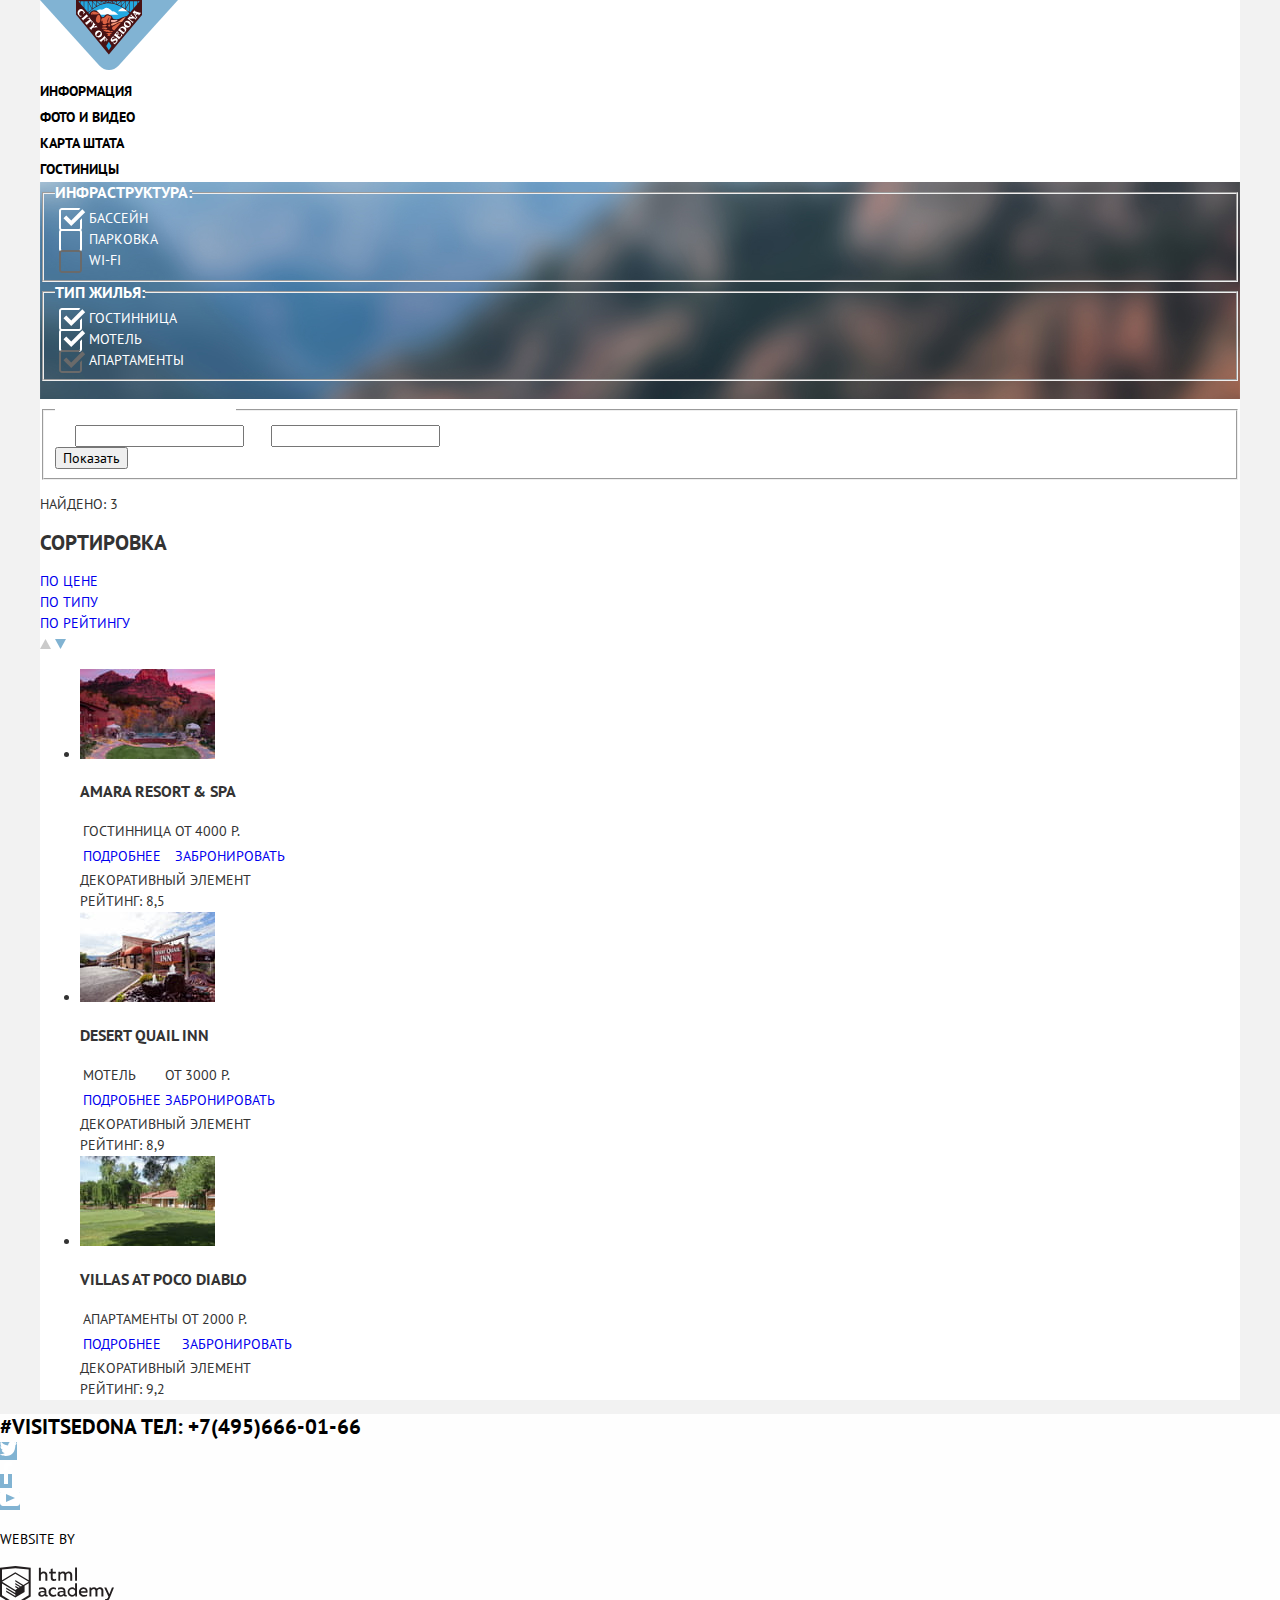
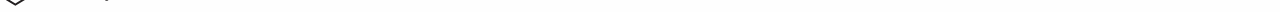
==== hotels.html @ b02ba16d "Стилизация главной страниицы" ====
<!DOCTYPE html>
<html class="page" lang="ru">
  <head>
    <meta charset="utf-8">
    <title>Седона поиск жилья</title>
    <link rel="icon" href="favicon32.ico">
    <link rel="icon" href="favicon32.svg" type="image/svg+xml">
    <link rel="apple-touch-icon" href="favicon152.png">
    <link href="css/normalize.css" rel="stylesheet">
    <link href="css/style.css" rel="stylesheet">
  </head>
  <body class="page-body">
    <div class="shadow"><!--Тень центровщик-->
      <header class="main-header"><!--Шапка-->
        <div class="navigation-wrapper"><!--Обертка содержимого-->
          <nav class="main-navigation">
            <a href="index.html" class="main-header-logo">
              <img src="img/icons/logo-sedona.svg" width="138" height="70" alt="Логотип «Седона»">
            </a>
            <ul class="site-navigation">
              <li class="navigation-item"><a href="#">Информация</a></li>
              <li class="navigation-item"><a href="#">Фото и видео</a></li>
              <li class="navigation-item"><a href="#">Карта штата</a></li>
              <li class="navigation-item"><a href="#">Гостиницы</a></li>
            </ul>
          </nav>
        </div>
      </header>
      <main class="main">
        <div class="wrapper-main"><!--Обертка содержимого-->
          <h1 class="visually-hidden">Гостиницы</h1>
          <form class="form-filter" action="https://echo.htmlacademy.ru" method="get">
            <fieldset class="form-fieldset">
              <legend class="form-legend">Инфраструктура:</legend>
              <ul class="form-list">
                <li class="form-item">
                  <label for="filter-pool" class="check option check-on">
                    <input class="input-check" type="checkbox" name="pool" id="filter-pool" checked>
                    <span class="check-box"></span>
                    Бассейн
                  </label>
                </li>
                <li class="form-item">
                  <label for="filter-parking" class="check option check-off">
                    <input class="input-check" type="checkbox" name="parking" id="filter-parking">
                    <span class="check-box check-box-parking"></span>
                    Парковка
                  </label>
                </li>
                <li class="form-item">
                  <label for="filter-wi-fi" class="check option check-off">
                    <input class="input-check" type="checkbox" name="wi-fi" id="filter-wi-fi" disabled>
                    <span class="check-box check-box-wi-fi"></span>
                    Wi-fi
                  </label>
                </li>
              </ul>
            </fieldset>
            <fieldset class="form-fieldset">
              <legend class="form-legend">Тип жилья:</legend>
              <ul class="form-list">
                <li class="form-item">
                  <label for="filter-hotel" class="check option check-on">
                    <input class="input-check" type="checkbox" name="hotel" id="filter-hotel" checked>
                    <span class="check-box"></span>
                    Гостинница
                  </label>
                </li>
                <li class="form-item">
                  <label for="filter-motel" class="check option check-on">
                    <input class="input-check" type="checkbox" name="motel" id="filter-motel" checked>
                    <span class="check-box"></span>
                    Мотель
                  </label>
                </li>
                <li class="form-item">
                  <label for="filter-apartments" class="check option check-on">
                    <input class="input-check" type="checkbox" name="apartments" id="filter-apartments" checked disabled>
                    <span class="check-box"></span>
                    Апартаменты
                  </label>
                </li>
              </ul>
            </fieldset>
          </form>
          <form class="form-cost-filter" action="https://echo.htmlacademy.ru" method="get">
            <fieldset class="cost-filter">
              <legend class="form-legend">Стоимость в сутки (Р):</legend>
              <div class="cost-control">
                <label class="cost-from">
                  от
                  <input type="number" name="min-price" value="0">
                </label>
                <label class="cost-to">
                  до
                  <input type="number" name="max-price" value="3000">
                </label>
              </div>
              <div class="cost-range">
                <div class="range-controls">
                  <div class="scale">
                    <div class="bar"></div>
                  </div>
                  <div class="toggle toggle-min" tabindex="0"></div>
                  <div class="toggle toggle-max" tabindex="0"></div>
                <button type="submit" class="button-show" aria-label="Показать подходящие варианты">Показать</button>
                </div>
              </div>
            </fieldset>
          </form>

          <section class="sorting-results">
            <p>Найдено: 3</p>
            <div class="sorting">
              <h2>Сортировка</h2>
              <ul class="sorting-list">
                <li class="sorting-item">
                  <a class="active-link" href="#">По цене</a>
                </li>
                <li class="sorting-item">
                  <a href="#">По типу</a>
                </li>
                <li class="sorting-item">
                  <a href="#">По рейтингу</a>
                </li>
              </ul>
            </div>
            <div class="arrow">
              <a href="#" aria-label="Стрелка вверх"><svg width="11" height="10" fill="none" xmlns="http://www.w3.org/2000/svg"><path d="M5.5 0L0 10h11L5.5 0z" fill="#CACACA"/></svg></a>
              <a href="#" aria-label="Стрелка вниз"><svg width="11" height="10" fill="none" xmlns="http://www.w3.org/2000/svg"><path d="M5.5 10L0 0h11" fill="#81B3D2"/></svg></a>
            </div>
          </section>
          <section class="list-of-hotels">
            <h2 class="visually-hidden">Список отелей</h2>
            <ul class="list-wrapper">
              <li class="list-block">
                <img src="img/amara-resort.jpg" width="135" height="90" alt="Идеальный романтический курорт, Амара Резорт & Спа">
                <div class="block-info">
                  <h3>Amara Resort & Spa</h3>
                  <table class="block-table">
                    <tr class="table-row">
                      <td>
                        Гостинница
                      </td>
                      <td class="price">
                        От 4000 р.
                      </td>
                    </tr>
                    <tr class="links-row">
                      <td>
                        <a class="more" href="#" aria-label="Узнать больше о гостинице Amara Resort & Spa">Подробнее</a>
                      </td>
                      <td>
                        <a class="to-book" href="#" aria-label="Забронировать номер в гостинице Amara Resort & Spa">Забронировать</a>
                      </td>
                    </tr>
                  </table>
                </div>
                <div class="decorative-wrapper">
                  <div class="stars">Декоративный элемент</div>
                  <div class="rating">Рейтинг: 8,5</div>
                </div>
              </li>
              <li class="list-block">
                <img src="img/desert-quaill-inn.jpg" width="135" height="90" alt="Высококлассный мотель, Дезерт Квейл Инн">
                <div class="block-info">
                  <h3>Desert Quail Inn</h3>
                  <table class="block-table">
                    <tr class="table-row">
                      <td>
                        Мотель
                      </td>
                      <td class="price">
                        От 3000 р.
                      </td>
                    </tr>
                    <tr class="links-row">
                      <td>
                        <a href="#" aria-label="Узнать больше о мотеле Desert Quail Inn">Подробнее</a>
                      </td>
                      <td>
                        <a class="to-book" href="#" aria-label="Забронировать номер в мотеле Desert Quail Inn">Забронировать</a>
                      </td>
                    </tr>
                  </table>
                </div>
                <div class="decorative-wrapper">
                  <div class="stars">Декоративный элемент</div>
                  <div class="rating">Рейтинг: 8,9</div>
                </div>
              </li>
              <li class="list-block">
                <img src="img/poco-diablo.jpg" width="135" height="90" alt="Уютное совершенство, Виллы Оф Поко Дайабло">
                <div class="block-info">
                  <h3>Villas at Poco Diablo</h3>
                  <table class="block-table">
                    <tr class="table-row">
                      <td>
                        Апартаменты
                      </td>
                      <td class="price">
                        От 2000 р.
                      </td>
                    </tr>
                    <tr class="links-row">
                      <td>
                        <a href="#" aria-label="Узнать больше об апартаментах Villas at Poco Diablo">Подробнее</a>
                      </td>
                      <td>
                        <a class="to-book" href="#" aria-label="Забронировать апартаменты Villas at Poco Diablo">Забронировать</a>
                      </td>
                    </tr>
                  </table>
                </div>
                <div class="decorative-wrapper">
                  <div class="stars">Декоративный элемент</div>
                  <div class="rating">Рейтинг: 9,2</div>
                </div>
              </li>
            </ul>
          </section>
        </div>
      </main>
      <footer class="main-footer"><!--Подвал-->
        <div class="wrapper-footer">
          <div class="contacts">
            <a class="adress" href="#">#VISITSEDONA</a>
            Тел: <a class="phone" href="tel:+74956660166">+7(495)666-01-66</a>
          </div>
          <div class="social-wrapper">
            <ul class="social-list">
              <li class="social-item">
                <a class="social social-tw" href="#"><span class="visually-hidden">Твиттер</span><svg aria-hidden="true" focusable="false" width="17" height="16" fill="none"  xmlns="http://www.w3.org/2000/svg"><path d="M10.95 1.144c1.685-.496 2.984.27 3.577 1.18.673-.232 1.331-.482 2.011-.709a2.345 2.345 0 01-.857 1.768c.685.17 1.304-.49 1.304-.49-.169 1-1.006 1.787-1.563 2.023-.231 6.75-3.175 11.217-10.077 11.082h-.446c-.41 0-4.164-.46-4.898-1.887 2.271.196 3.893-.422 4.693-1.177-.96-.3-2.679-.477-2.979-2.95.349.106.564.228 1.19.12C1.705 9.246.374 8.53.448 6.33c.285.328 1.067.536 1.34.472-.703-.24-1.97-3.36-.894-4.952 1.818 1.854 3.735 3.606 7.152 3.773.208-2.293 1.137-3.83 2.904-4.479z" fill="#fff"/></svg></a>
              </li>
              <li>
                <a class="social social-fb" href="#"><span class="visually-hidden">Фейсбук</span><svg aria-hidden="true" focusable="false" width="12" height="22" fill="none" xmlns="http://www.w3.org/2000/svg"><path d="M12 4V0H8a4 4 0 00-4 4v4H0v4h4v10h4V12h4V8H8V4h4z" fill="#fff"/></svg></a>
              </li>
              <li>
                <a class="social social-yt" href="#"><span class="visually-hidden">Ютуб</span><svg aria-hidden="true" focusable="false" width="20" height="16" fill="none" xmlns="http://www.w3.org/2000/svg"><path fill-rule="evenodd" clip-rule="evenodd" d="M3 0h14c1.65 0 3 1.35 3 3v10c0 1.65-1.35 3-3 3H3c-1.65 0-3-1.35-3-3V3c0-1.65 1.35-3 3-3zm3.027 4.002v7.996L15.014 8 6.027 4.002z" fill="#fff"/></svg></a>
              </li>
            </ul>
          </div>
          <div class="copyright">
            <p>Website by</p>
            <a class="links-website" href="https://htmlacademy.ru/intensive/htmlcss">
              <svg width="114" height="40" fill="#fff" xmlns="http://www.w3.org/2000/svg"><path fill-rule="evenodd" clip-rule="evenodd" d="M15.52.057h-.17L0 1.72v28.775l15.35 9.344 15.352-9.344V1.72L15.52.057zm61.498 1.565h-1.93v13.11h1.93V1.621zm-36.156.01v5.136a3.976 3.976 0 012.849-1.23 3.387 3.387 0 012.614 1.007 3.55 3.55 0 011.015 2.662v5.556h-1.973V9.466a1.984 1.984 0 00-.41-1.44 1.899 1.899 0 00-1.289-.718h-.316a3.081 3.081 0 00-2.448 1.5v5.955H38.9V1.633h1.963zm36.156 28.852h-1.74v-1.425a4.061 4.061 0 01-3.366 1.662c-2.437-.168-4.33-2.239-4.33-4.736 0-2.498 1.893-4.569 4.33-4.737a3.98 3.98 0 013.165 1.402v-5.33h1.941v13.164zm-29.952-1.425c.197-.008.392-.044.58-.107v1.435c-.398.153-.82.23-1.245.226a1.758 1.758 0 01-1.762-1.079 5.035 5.035 0 01-3.313 1.166c-1.593 0-3.07-.896-3.07-2.752 0-2.298 2.11-3.01 3.914-3.01.77.013 1.537.103 2.29.27v-.324c0-1.079-.802-1.91-2.31-1.91a7.682 7.682 0 00-3.166.69V21.83a10.56 10.56 0 013.365-.593c2.49 0 4.02 1.209 4.02 3.938v3.237a.592.592 0 00.13.429c.096.12.236.194.387.208h.18v.01zM40.27 27.84c.027.389.205.75.495 1.004.289.253.666.378 1.046.345h.116a3.537 3.537 0 002.542-1.079v-1.532a10.039 10.039 0 00-1.91-.227c-1.055 0-2.278.356-2.278 1.49h-.01zm15.752-5.902a5.183 5.183 0 00-2.712-.69h-.369a4.514 4.514 0 00-3.18 1.471 4.722 4.722 0 00-1.23 3.341v.442c.164 2.498 2.273 4.39 4.716 4.23 1.004.024 2-.187 2.912-.615v-1.845a5.185 5.185 0 01-2.564.69 2.885 2.885 0 01-2.657-1.426 3.024 3.024 0 010-3.07 2.884 2.884 0 012.657-1.427c.865-.003 1.71.26 2.427.755v-1.856zM66.15 29.06c.198-.008.393-.045.58-.108v1.435c-.397.153-.82.23-1.244.226a1.758 1.758 0 01-1.762-1.079 5.035 5.035 0 01-3.313 1.166c-1.593 0-3.07-.896-3.07-2.752 0-2.298 2.11-3.01 3.914-3.01.77.013 1.537.103 2.29.27v-.324c0-1.079-.802-1.91-2.311-1.91a7.682 7.682 0 00-3.165.69V21.83c1.084-.379 2.22-.58 3.365-.593 2.49 0 4.02 1.209 4.02 3.938v3.237a.592.592 0 00.129.429c.097.12.237.194.388.208h.18v.01zm-6.296-.212a1.468 1.468 0 01-.498-1.008h.021c0-1.133 1.16-1.489 2.279-1.489.642.015 1.281.09 1.91.227v1.532a3.537 3.537 0 01-2.543 1.079h-.116a1.404 1.404 0 01-1.053-.34zm9.472-2.918c0-1.644 1.304-2.977 2.912-2.977l.021.054c1.214 0 2.314.731 2.806 1.866v2.158a3.015 3.015 0 01-2.827 1.877c-1.608 0-2.912-1.333-2.912-2.978zm14.022-4.682c3.492 0 4.705 2.892 4.135 5.492h-6.562c.222 1.618 1.762 2.276 3.366 2.276a6.326 6.326 0 002.785-.636v1.726c-1 .436-2.08.646-3.165.615-2.67 0-5.012-1.532-5.012-4.769a4.572 4.572 0 011.145-3.268 4.37 4.37 0 013.076-1.469h.232v.033zm-2.48 3.927c.101-1.351 1.253-2.365 2.575-2.265h.042c.62-.057 1.234.17 1.675.62.442.449.666 1.075.614 1.71H80.87v-.065zm8.62 5.287v-8.966h1.74v1.079a3.983 3.983 0 012.934-1.37 3.001 3.001 0 012.785 1.51c.793-.881 1.9-1.399 3.07-1.435a3.192 3.192 0 012.489 1.01c.647.69.971 1.631.887 2.583v5.61h-2.004v-5.556a1.74 1.74 0 00-.366-1.262 1.665 1.665 0 00-1.132-.626h-.275a2.936 2.936 0 00-2.184 1.208v6.237H95.43v-5.557a1.742 1.742 0 00-.38-1.266 1.666 1.666 0 00-1.15-.611h-.21a3.153 3.153 0 00-2.333 1.392v6.074h-1.825l-.042-.054zm24.488-8.988h-2.005l-2.648 6.798-3.018-6.787h-2.11l4.221 9.063-.18.454c-.517 1.36-1.234 2.05-2.184 2.05a2.96 2.96 0 01-.897-.13v1.694c.38.096.77.147 1.161.151 1.329 0 2.585-.744 3.534-3.086l4.126-10.207zM52.689 5.787V2.55l-1.962.464v2.719h-1.583V7.49h1.646v4.5c-.067.826.234 1.64.82 2.213a2.653 2.653 0 002.197.743c.793.007 1.58-.121 2.332-.378v-1.726a4.647 4.647 0 01-1.783.356c-1.14 0-1.667-.389-1.667-1.575V7.513h3.165V5.787H52.69zm5.697 8.966V5.754h1.752v1.08a3.983 3.983 0 012.922-1.382 2.998 2.998 0 012.743 1.435c.793-.882 1.9-1.4 3.07-1.435.94-.037 1.85.347 2.491 1.052.64.704.949 1.66.843 2.617v5.62h-2.004V9.186a1.743 1.743 0 00-.366-1.262 1.668 1.668 0 00-1.132-.626h-.243a2.937 2.937 0 00-2.184 1.209v6.236h-2.005V9.185a1.742 1.742 0 00-.365-1.262 1.667 1.667 0 00-1.133-.626h-.242A3.153 3.153 0 0060.2 8.69v6.074h-1.815v-.01zm-29.689 14.55l.01-.006-.01.021v-.015zm0-11.983v11.983l-13.346 8.13-13.346-8.115V17.515l13.283 8.092v1.424l-9.105-5.503v1.414l9.157 5.621v1.5l-9.147-5.567v1.456l9.158 5.621 9.232-5.653v-6.107l4.114-2.492zm.01-1.542l-3.67 2.158-1.689 1.079-8.04-4.931v1.413l6.848 4.23-.148.097-1.055.582-5.665-3.452v1.445l4.473 2.72-1.055.722-3.376-2.05v1.414l2.215 1.338-2.247 1.36L2.11 15.863 15.31 7.729l13.399 8.049zm-13.42-9.506l13.42 8.081V3.563L15.362 2.13 2.015 3.564v10.79l13.273-8.082z" fill="#231F20"/></svg>
            </a>
          </div>
        </div>
      </footer>
    </div>
  </body>
</html>
---- css/style.css ----
/* Fonts */
@font-face {
  font-family: 'PT Sans';
  font-style: normal;
  font-weight: 400;
  src: local('PT Sans'), local('PTSans-Regular'),
       url('../fonts/PTSans.woff2') format('woff2'),
       url('../fonts/PTSans.woff') format('woff');
  font-display: swap;
}

@font-face {
  font-family: 'PT Sans';
  font-style: normal;
  font-weight: 700;
  src: local('PT Sans Bold'), local('PTSans-Bold'),
       url('../fonts/PTSans-Bold.woff2') format('woff2'),
       url('../fonts/PTSans-Bold.woff') format('woff');
  font-display: swap;
}

/* Variables */
:root {
    --text-color-dark: #333333;
    --text-color-black: #000000;
    --text-color-white: #ffffff;
    --basic-page-color: #f2f2f2;
    --basic-color-brown: #766357;
    --basic-color-blue: #81B3D2;
    --basic-block-color: #eeeeee;
    --basic-range-color: #ABABAB;
    --footer-opacity-color: rgba(255, 255, 255, 0.9);
    --basic-white-opasity:rgba(255, 255, 255, 0.3);
    --basic-shadow-opasity: rgba(0, 0, 0, 0.3);
    --basic-form-shadow: 0px 7px 15px rgba(0, 1, 1, 0.15);
    --state-color-brown-aiming: #604E43;
    --state-color-brown-pressing: #503E33;
    --state-color-blue-aiming: #669EC0;
    --state-color-blue-pressing: #5496BD;
    /* --state-copyright-color-rest: #231F20; */
    --state-copyright-color-pressing: #BDBBBC;
    --state-calendar-color: #A9A9A9;
    --state-input-color-aiming: #EBEBEB;
    --state-input-color-focus: #e5e5e5;
}

.page {
    margin: 0;
    padding: 0;
    min-width: 1200px;
    height: 100%;
    font-family: "PT Sans", Arial, sans-serif;
    font-size: 14px;
    line-height: 21px;
    font-weight: 400;
    color: var(--text-color-dark);
    text-transform: uppercase;
    background-color: var(--basic-page-color);
}
.page-body a {
  text-decoration: none;
}
.page-body img {
  max-width: 100%;
  height: auto;
}

.shadow {
    margin-left: auto;
    margin-right: auto;
    min-height: 100%;
    box-shadow: 0px 0px 15px 5px var(--basic-shadow-opasity);
}

.visually-hidden {
  position: absolute;
  clip: rect(0 0 0 0);
  width: 1px;
  height: 1px;
  margin: -1px;
}
/* MAIN-NAVIGATION */
.navigation-wrapper {
  width: 1200px;
  margin: 0 auto;
  background-color: var(--text-color-white);
}
.main-navigation {
  font-size: 14px;
  line-height: 26px;
  color: var(--text-color-black);
}

.site-navigation {
  list-style: none;
  margin: 0;
  padding: 0;
}

.site-navigation a {
  color: var(--text-color-black);
  font-size: 14px;
  line-height: 26px;
  font-weight: 700;
}

.site-navigation a:hover,
.site-navigation a:focus {
  color: var(--basic-color-blue);
}
/* MAIN */
.wrapper-main {
  width: 1200px;
  margin: 0 auto;
  background-color: var(--text-color-white);
}
/* PROMO */
.promo {
  position: relative;
  width: 1200px;
  height: 509px;
  background-image: url(../img/landscape.jpg);
  background-repeat: no-repeat;
  background-color: var(--basic-block-color);
  text-align: center;
}

.promo img {
  width: 456px;
  height: 350px;
}
.logo-welcome {
  margin-top: 76px;
  margin-bottom: 21px;
}
.promo:after {
  content: "";
  display: block;
  width: 100%;
  height: 57px;
  background-image: url(../img/icons/intro-mask.svg);
  background-repeat: no-repeat;
  background-size: 100% 59px;
  position: absolute;
  bottom: 0;
}
/* REASONS */
.container-benefits {
  background-color: var(--text-color-white);
}

.reason-container {
  width: 1200px;
  height: 216px;
  text-align: center;
  background-color: var(--text-color-white);
}

.reason-container p {
  line-height: 26px;
}

.reason-container p:first-of-type {
  font-size: 21px;
  font-weight: 700;
  line-height: 26px;
  color: var(--text-color-black);
}

.reasons-list,
.advantages-list {
  list-style: none;
  margin: 0;
  padding: 0;
}

.reason-list-item {
  color: var(--text-color-white);
  background-color: var(--basic-color-blue);
  text-align: center;
}
.reasons-list-title,
.advantages-title {
  font-size: 21px;
  font-weight: 700;
  line-height: 21px;
}

.city-photo,
.devils-bridge-canyon {
  background-color: var(--basic-block-color);
}

.reasons-list li:nth-child(n+6) {
  background-color: var(--basic-block-color);
}
/* PROMO-FORM FORM */
.promo-form {
  width: 1200px;
  min-height: 291px;
  background-color: var(--text-color-white);
  text-align: center;
}

.promo-form h2 {
  font-size: 30px;
  font-weight: 700;
  line-height: 24px;
  color: var(--text-color-black);
}

.button-wrapper {
  width: 568px;
  margin-top: 47px;
  margin-right: auto;
  margin-left: auto;
  padding-top: 30px;
  padding-bottom: 30px;
  text-align: center;
  background-color: var(--basic-color-brown);
}

.search-btn {
  font-size: 21px;
  font-weight: 700;
  line-height: 26px;
  text-transform: uppercase;
  color: var(--text-color-white);
}

.button-wrapper:hover {
  background-color: var(--state-color-brown-aiming);
}

.button-wrapper:active {
  background-color: var(--state-color-brown-pressing);
}
/* FORM-BOOKING */
.form-show {
  width: 568px;
  height: 395px;
  margin: 0 auto;
  font-family: inherit;
  font-weight: 700;
  font-size: 14px;
  line-height: 26px;
  color: var(--text-color-black);
  background-color: var(--text-color-white);
  box-shadow: var(--basic-form-shadow);
}

.form-booking {
  padding: 50px;
}

.block-date input,
.container-inner input {
  font: inherit;
  line-height: inherit;
  background-color: var(--basic-page-color);
}

.block-date input:hover {
  background-color: var(--state-input-color-aiming);
}

.block-date input:focus {
  background-color: var(--text-color-white);
  border: 2px solid #e5e5e5;
}

.calendar {
  border: none;
  outline: none;
  background-color: transparent;
}
.calendar:hover path {
  fill: var(--text-color-black);
}

.calendar:active path {
  fill: var(--basic-color-blue);
}

/* .calendar:focus {
  outline: 1px solid var(--text-color-black);
}*/

.btn-less,
.btn-more {
  border: none;
  outline: none;
  background-color: transparent;
}

/* .btn-less:focus,
.btn-more:focus {
  outline: 1px solid var(--text-color-black);
}*/
.btn-less:hover path,
.btn-more:hover path {
  fill: var(--text-color-black);
}

.btn-less:active path,
.btn-more:active path {
  fill: var(--basic-color-blue);
}

.button-find {
  width: 458px;
  height: 58px;
  font-family: inherit;
  font-size: 21px;
  font-weight: 700;
  line-height: 26px;
  text-transform: uppercase;
  color: var(--text-color-white);
  background-color: var(--basic-color-blue);
  border: none;
  outline: none;
}

.button-find:hover {
  background-color: var(--state-color-blue-aiming);
}

.button-find:active {
  background-color: var(--state-color-blue-pressing);
}

/* HOTELS */
.form-filter {
  background-image: url(../img/filter.jpg);
  background-repeat: no-repeat;
  background-position: center;
  min-height: 217px;
}

.form-list,
.sorting-list {
  list-style: none;
  margin: 0;
  padding: 0;
}

.form-legend {
  font-size: 16px;
  font-weight: 700;
  line-height: 21px;
  color: var(--text-color-white);
}

.form-filter,
.form-cost-filter {
  color: var(--text-color-white);
}

.form-cost-filter input {
  color: var(--text-color-white);
}

.option {
  display: block;
}

.input-check {
  position: relative;
  -webkit-appearance: none;
  -moz-appearance: none;
  appearance: none;
}

.check-box {
  position: absolute;
  margin-left: -30px;
  width: 27px;
  height: 23px;
  background-image: url(../img//icons/checkbox-off.svg);
  background-repeat: no-repeat;
}
.check-box-parking,
.check-box-wi-fi {
  background-image: url(../img/icons/shape-square.svg);
  background-repeat: no-repeat;
}
.check {
  padding-left: 30px;
}

.input-check:checked + .check-box {
  background-image: url(../img/icons/checkbox-on.svg);
  background-repeat: no-repeat;
}

.input-check:focus + .check-box {
  background-image: url(../img/icons/checkbox-off.svg);
  background-repeat: no-repeat;
}

.input-check:checked:focus + .check-box {
  background-image: url(../img/icons/checkbox-on.svg);
  background-repeat: no-repeat;
}

.input-check:disabled + .check-box {
  background-image: url(../img/icons/checkbox-off-disabled.svg);
  background-repeat: no-repeat;
}

.input-check:checked:disabled + .check-box {
  background-image: url(../img/icons/checkbox-on-disabled.svg);
  background-repeat: no-repeat;
}
/* FOOTER */
.wrapper-footer {
  width: 1200;
  min-height: 120px;
  background-color: var(--footer-opacity-color);
}

.contacts,
.contacts a {
  font-size: 21px;
  font-weight: 700;
  line-height: 26px;
  color: var(--text-color-black);
}

.social-wrapper {
  width: 150px;
}

.social-list {
  margin: 0;
  padding: 0;
  list-style: none;
}

.social {
  width: 46px;
  height: 48px;
  background-color: var(--basic-color-blue);
  color: var(--text-color-white);
}

.social:hover {
  background-color: var(--state-color-blue-aiming);
}

.social:active {
  background-color: var(--state-color-blue-pressing);
}

.copyright p {
  font-size: 14px;
  line-height: 26px;
  color: var(--text-color-black);
}

.links-website:hover path {
  fill: var(--basic-color-blue);
}

.links-website:active path {
  fill: var(--state-copyright-color-pressing);
}
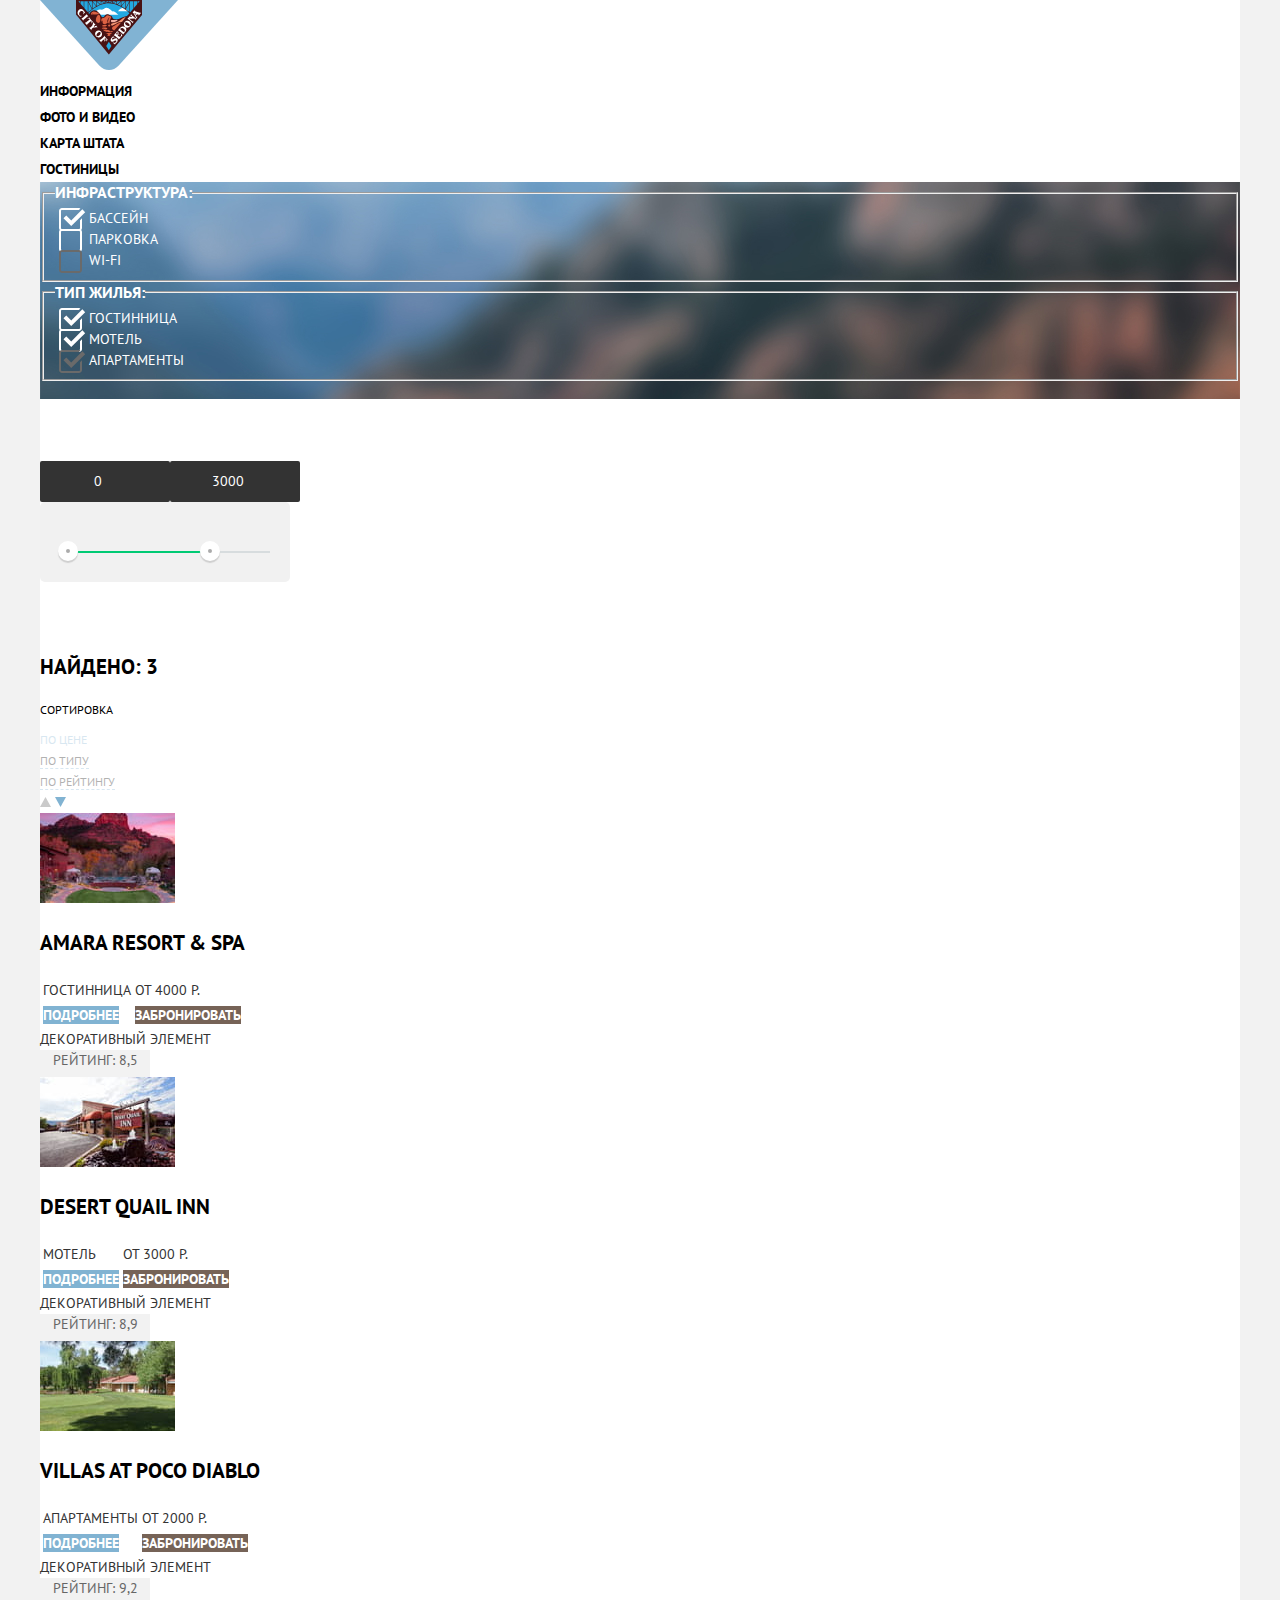
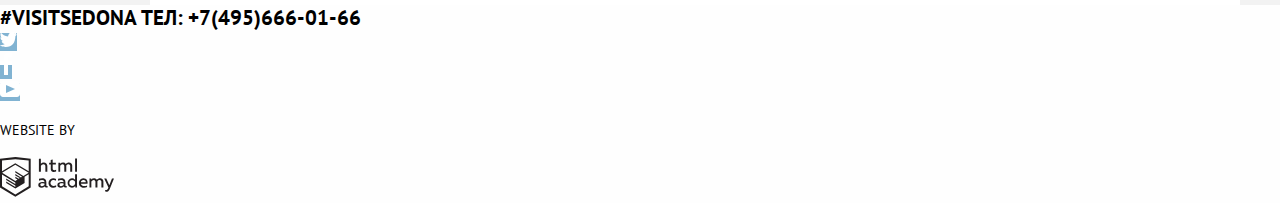
==== commit 323bc828: "Стилизация внутренней страницы" ====
--- a/hotels.html
+++ b/hotels.html
@@ -84,29 +84,27 @@
             </fieldset>
           </form>
           <form class="form-cost-filter" action="https://echo.htmlacademy.ru" method="get">
-            <fieldset class="cost-filter">
+            <fieldset class="filter-item">
               <legend class="form-legend">Стоимость в сутки (Р):</legend>
-              <div class="cost-control">
-                <label class="cost-from">
-                  от
-                  <input type="number" name="min-price" value="0">
-                </label>
-                <label class="cost-to">
-                  до
-                  <input type="number" name="max-price" value="3000">
-                </label>
-              </div>
-              <div class="cost-range">
+              <div class="range-filter">
+                <div class="price-controls">
+                  <label class="min-price">
+                    от <input type="number" name="min-price" value="0">
+                  </label>
+                  <label class="max-price">
+                    до <input type="number" name="max-price" value="3000">
+                  </label>
+                </div>
                 <div class="range-controls">
                   <div class="scale">
                     <div class="bar"></div>
                   </div>
                   <div class="toggle toggle-min" tabindex="0"></div>
                   <div class="toggle toggle-max" tabindex="0"></div>
-                <button type="submit" class="button-show" aria-label="Показать подходящие варианты">Показать</button>
                 </div>
               </div>
             </fieldset>
+            <button type="submit" class="button-show" aria-label="Показать подходящие варианты">Показать</button>
           </form>
 
           <section class="sorting-results">
@@ -176,7 +174,7 @@
                     </tr>
                     <tr class="links-row">
                       <td>
-                        <a href="#" aria-label="Узнать больше о мотеле Desert Quail Inn">Подробнее</a>
+                        <a class="more" href="#" aria-label="Узнать больше о мотеле Desert Quail Inn">Подробнее</a>
                       </td>
                       <td>
                         <a class="to-book" href="#" aria-label="Забронировать номер в мотеле Desert Quail Inn">Забронировать</a>
@@ -204,7 +202,7 @@
                     </tr>
                     <tr class="links-row">
                       <td>
-                        <a href="#" aria-label="Узнать больше об апартаментах Villas at Poco Diablo">Подробнее</a>
+                        <a class="more" href="#" aria-label="Узнать больше об апартаментах Villas at Poco Diablo">Подробнее</a>
                       </td>
                       <td>
                         <a class="to-book" href="#" aria-label="Забронировать апартаменты Villas at Poco Diablo">Забронировать</a>
--- a/css/style.css
+++ b/css/style.css
@@ -24,6 +24,7 @@
     --text-color-dark: #333333;
     --text-color-black: #000000;
     --text-color-white: #ffffff;
+    --basic-color-rating: #666666;
     --basic-page-color: #f2f2f2;
     --basic-color-brown: #766357;
     --basic-color-blue: #81B3D2;
@@ -282,9 +283,9 @@
   fill: var(--basic-color-blue);
 }
 
-/* .calendar:focus {
+.calendar:focus {
   outline: 1px solid var(--text-color-black);
-}*/
+}
 
 .btn-less,
 .btn-more {
@@ -293,10 +294,10 @@
   background-color: transparent;
 }
 
-/* .btn-less:focus,
+.btn-less:focus,
 .btn-more:focus {
   outline: 1px solid var(--text-color-black);
-}*/
+}
 .btn-less:hover path,
 .btn-more:hover path {
   fill: var(--text-color-black);
@@ -331,10 +332,11 @@
 
 /* HOTELS */
 .form-filter {
+  min-height: 217px;
   background-image: url(../img/filter.jpg);
   background-repeat: no-repeat;
   background-position: center;
-  min-height: 217px;
+  background-color: var(--basic-block-color);
 }
 
 .form-list,
@@ -353,11 +355,9 @@
 
 .form-filter,
 .form-cost-filter {
-  color: var(--text-color-white);
-}
-
-.form-cost-filter input {
-  color: var(--text-color-white);
+  font: inherit;
+  color: var(--text-color-white);
+  text-transform: uppercase;
 }
 
 .option {
@@ -412,6 +412,191 @@
   background-image: url(../img/icons/checkbox-on-disabled.svg);
   background-repeat: no-repeat;
 }
+/* FORM-COST-FILTER ПОКА НЕ ПОНЯТНО КАК ПРИВЕСТИ ЕГО В ПОРЯДОК КАК В МАКЕТЕ */
+
+.filter-item legend {
+  margin-bottom: 10px;
+}
+
+.filter-item {
+  margin: 0;
+  padding: 0;
+  border: none;
+}
+
+.range-filter {
+  width: 250px;
+  margin-top: 10px;
+}
+
+.range-controls {
+  position: relative;
+  height: 41px;
+  margin-bottom: 15px;
+  padding-top: 39px;
+  padding-right: 20px;
+  padding-left: 20px;
+  background-color: #f1f1f1;
+  border-radius: 5px;
+}
+
+.range-controls .scale {
+  margin-top: 10px;
+  height: 2px;
+  background: #d7dcde;
+}
+
+.range-controls .bar {
+  width: 70%;
+  height: 2px;
+  background: #00ca74;
+}
+
+.range-controls .toggle {
+  position: absolute;
+  top: 39px;
+  left: 0;
+  width: 4px;
+  height: 4px;
+  padding: 0;
+  border: 8px solid #ffffff;
+  background-color: #ababab;
+  border-radius: 50%;
+  box-shadow: 0 2px 1px 0 #cfcfcf;
+  cursor: pointer;
+}
+
+.range-controls .toggle-min {
+  left: 18px;
+}
+
+.range-controls .toggle-max {
+  left: 160px;
+}
+
+.price-controls {
+  display: flex;
+  justify-content: space-around;
+}
+
+.price-controls input {
+  width: 110px;
+  padding: 10px;
+  text-align: center;
+  border: none;
+  border-radius: 2px;
+  background: #333;
+  font-family: "PT Sans", Arial, sans-serif;
+  font-size: 14px;
+  line-height: 21px;
+  color: var(--text-color-white);
+  text-transform: uppercase;
+}
+
+.button-show {
+  width: 137px;
+  height: 36px;
+  font: inherit;
+  color: var(--text-color-white);
+  border: 2px solid var(--text-color-white);
+  border-radius: 2px;
+  outline: none;
+  background-color: transparent;
+}
+
+.button-show:hover {
+  color: var(--text-color-black);
+  background-color: var(--text-color-white);
+}
+/* .SORTING-RESULTS */
+.sorting-results {
+  background-color: var(--text-color-white);
+}
+.sorting-results p {
+  font-size: 21px;
+  font-weight: 700;
+  line-height: 26px;
+  color: var(--text-color-black);
+}
+
+.sorting-results h2 {
+  font-size: 12px;
+  line-height: 18px;
+  font-weight: normal;
+  color: var(--text-color-black);
+}
+
+.sorting-list a {
+  font-size: 12px;
+  line-height: 18px;
+  color: var(--text-color-black);
+  opacity: 0.3;
+  border-bottom: 1px dashed var(--basic-color-blue);
+}
+
+.sorting-list .active-link {
+  color: var(--basic-color-blue);
+  border-bottom: none;
+}
+
+.sorting-list a:hover {
+  color: var(--basic-color-blue);
+}
+
+.sorting-list a:active {
+  color: var(--text-color-black);
+  border-bottom: none;
+}
+
+.arrow a:hover path {
+  fill: var(--text-color-black);
+}
+
+.arrow a:active path {
+  fill: var(--basic-color-blue);
+}
+
+/* LIST-OF-HOTELS */
+.list-of-hotels {
+  background-color: var(--text-color-white);
+}
+.list-wrapper {
+  margin: 0;
+  padding: 0;
+  list-style: none;
+}
+
+.block-info h3 {
+  font-size: 21px;
+  font-weight: 700;
+  line-height: 26px;
+  color: var(--text-color-black);
+}
+
+.links-row a {
+  font-weight: 700;
+  color: var(--text-color-white);
+}
+
+.more {
+  width: 110px;
+  min-height: 27px;
+  background-color: var(--basic-color-blue);
+}
+
+.to-book {
+  width: 142px;
+  min-height: 27px;
+  background-color: var(--basic-color-brown);
+}
+
+.rating {
+  width: 110px;
+  min-height: 27px;
+  background: var(--basic-page-color);
+  color: var(--basic-color-rating);
+  text-align: center;
+}
 /* FOOTER */
 .wrapper-footer {
   width: 1200;
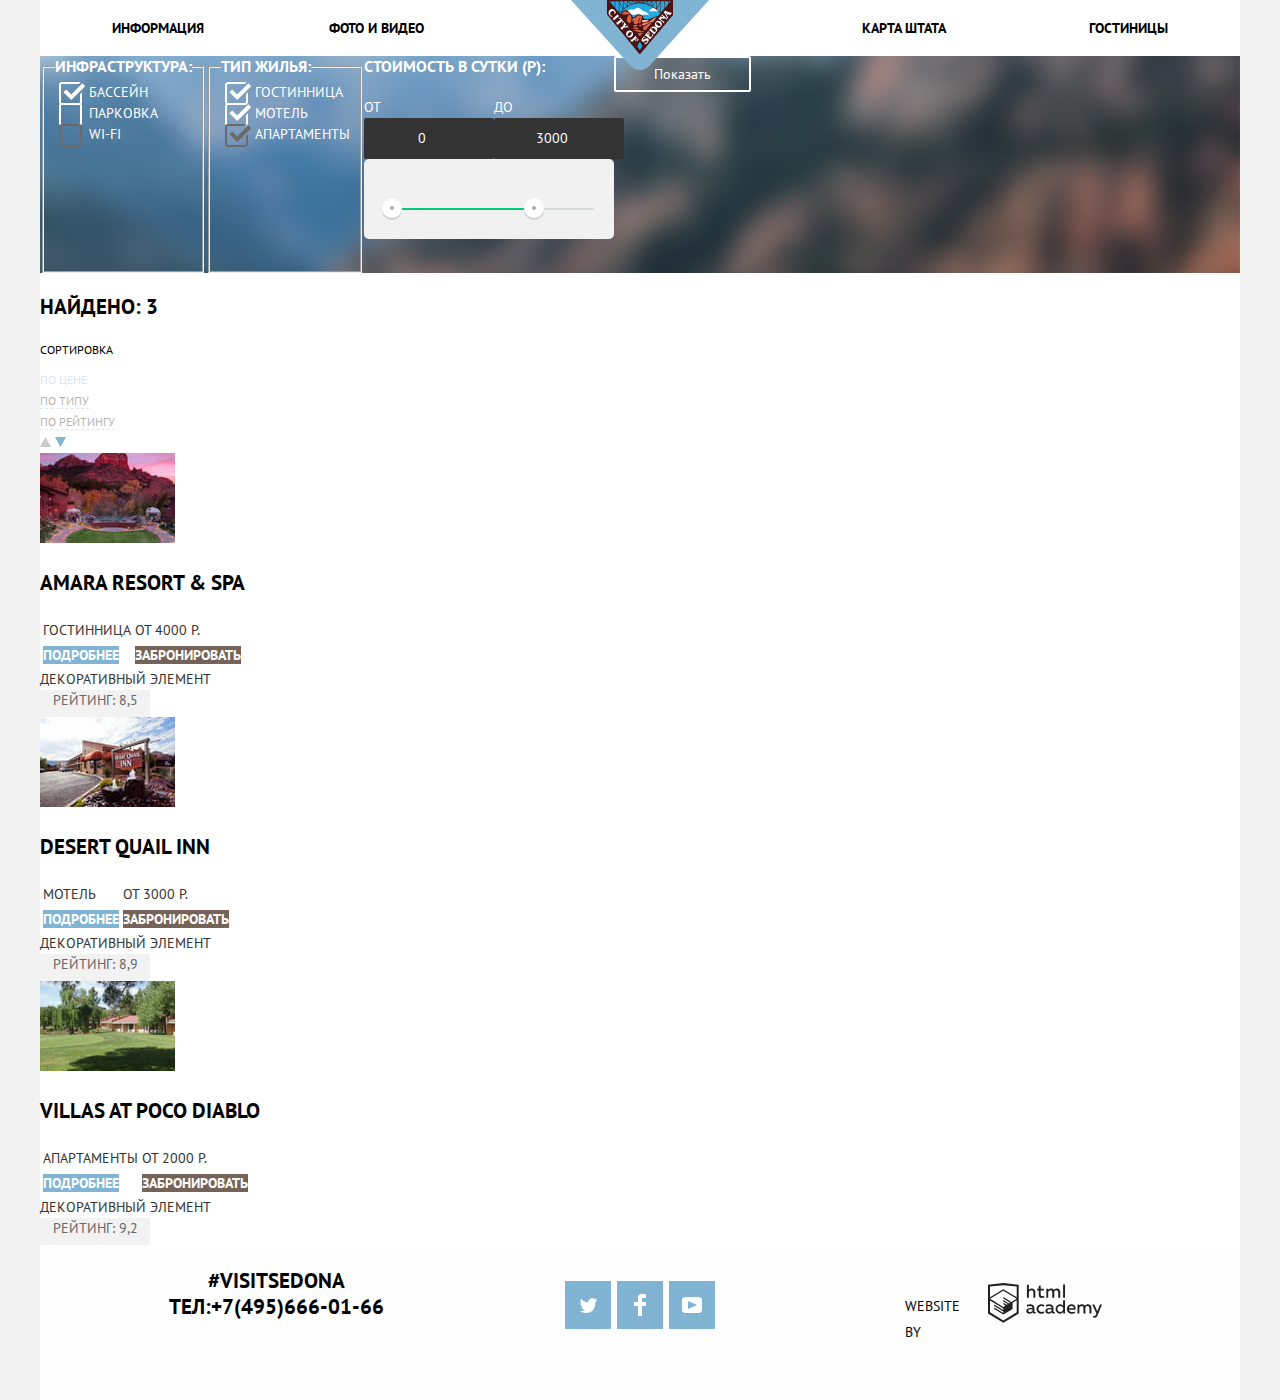
==== commit ae2f09a9: "сетка для главной страницы" ====
--- a/hotels.html
+++ b/hotels.html
@@ -12,7 +12,6 @@
   <body class="page-body">
     <div class="shadow"><!--Тень центровщик-->
       <header class="main-header"><!--Шапка-->
-        <div class="navigation-wrapper"><!--Обертка содержимого-->
           <nav class="main-navigation">
             <a href="index.html" class="main-header-logo">
               <img src="img/icons/logo-sedona.svg" width="138" height="70" alt="Логотип «Седона»">
@@ -21,13 +20,12 @@
               <li class="navigation-item"><a href="#">Информация</a></li>
               <li class="navigation-item"><a href="#">Фото и видео</a></li>
               <li class="navigation-item"><a href="#">Карта штата</a></li>
-              <li class="navigation-item"><a href="#">Гостиницы</a></li>
+              <li class="navigation-item"><a href="#" class="hotels-disabled">Гостиницы</a></li>
             </ul>
           </nav>
-        </div>
       </header>
       <main class="main">
-        <div class="wrapper-main"><!--Обертка содержимого-->
+        <div class="wrapper-main"> <!--Обертка содержимого-->
           <h1 class="visually-hidden">Гостиницы</h1>
           <form class="form-filter" action="https://echo.htmlacademy.ru" method="get">
             <fieldset class="form-fieldset">
@@ -82,8 +80,6 @@
                 </li>
               </ul>
             </fieldset>
-          </form>
-          <form class="form-cost-filter" action="https://echo.htmlacademy.ru" method="get">
             <fieldset class="filter-item">
               <legend class="form-legend">Стоимость в сутки (Р):</legend>
               <div class="range-filter">
@@ -223,7 +219,7 @@
         <div class="wrapper-footer">
           <div class="contacts">
             <a class="adress" href="#">#VISITSEDONA</a>
-            Тел: <a class="phone" href="tel:+74956660166">+7(495)666-01-66</a>
+            <span class="text-phone">Тел:</span><a class="phone" href="tel:+74956660166">+7(495)666-01-66</a>
           </div>
           <div class="social-wrapper">
             <ul class="social-list">
--- a/css/style.css
+++ b/css/style.css
@@ -58,6 +58,7 @@
     text-transform: uppercase;
     background-color: var(--basic-page-color);
 }
+
 .page-body a {
   text-decoration: none;
 }
@@ -71,6 +72,8 @@
     margin-right: auto;
     min-height: 100%;
     box-shadow: 0px 0px 15px 5px var(--basic-shadow-opasity);
+    display: grid;
+    grid-template-rows: min-content 1fr min-content;
 }
 
 .visually-hidden {
@@ -81,22 +84,58 @@
   margin: -1px;
 }
 /* MAIN-NAVIGATION */
-.navigation-wrapper {
+.main-header {
   width: 1200px;
   margin: 0 auto;
   background-color: var(--text-color-white);
+  height: 56px;
+}
+.navigation-wrapper {
+
 }
 .main-navigation {
   font-size: 14px;
   line-height: 26px;
   color: var(--text-color-black);
+  position: relative;
+}
+
+.main-header-logo {
+  position: absolute;
+  width: 138px;
+  height: 70px;
+  left: 50%;
+  top: 0;
+  transform: translate(-50%);
+  z-index: 1;
 }
 
 .site-navigation {
   list-style: none;
   margin: 0;
   padding: 0;
-}
+  display: grid;
+  grid-template-columns: 1fr 1fr 2fr 1fr 1fr;
+  box-sizing: border-box;
+  padding: 15px 72px;
+}
+
+.navigation-item {
+  text-align: center;
+}
+
+.navigation-item:first-of-type {
+  text-align: left;
+}
+
+.navigation-item:last-of-type {
+  text-align: right;
+}
+
+.navigation-item:nth-child(3) {
+  grid-column-start: 4;
+}
+
 
 .site-navigation a {
   color: var(--text-color-black);
@@ -109,6 +148,7 @@
 .site-navigation a:focus {
   color: var(--basic-color-blue);
 }
+
 /* MAIN */
 .wrapper-main {
   width: 1200px;
@@ -151,10 +191,12 @@
 }
 
 .reason-container {
+  text-align: center;
+  background-color: var(--text-color-white);
   width: 1200px;
-  height: 216px;
-  text-align: center;
-  background-color: var(--text-color-white);
+  height: 186px;
+  padding-top: 43px;
+  padding-bottom: 51px;
 }
 
 .reason-container p {
@@ -166,15 +208,35 @@
   font-weight: 700;
   line-height: 26px;
   color: var(--text-color-black);
+  margin-top: 43px;
+  margin-bottom: 46px;
 }
 
 .reasons-list,
-.advantages-list {
+.advantages-list,
+.reasons-continuation {
   list-style: none;
   margin: 0;
   padding: 0;
 }
 
+.reasons-list {
+  display: grid;
+  grid-template-rows: 256px 330px 256px 256px;
+}
+
+.city-photo {
+  display: grid;
+  grid-template-columns: 400px 1fr;
+}
+
+.reason-first,
+.reason-second {
+  background-color: var(--basic-color-blue);
+}
+.reason-first {
+  padding: 47px 51px 43px 52px;
+}
 .reason-list-item {
   color: var(--text-color-white);
   background-color: var(--basic-color-blue);
@@ -194,6 +256,53 @@
 
 .reasons-list li:nth-child(n+6) {
   background-color: var(--basic-block-color);
+}
+
+.advantages-list {
+  display: grid;
+  grid-template-columns: 1fr 1fr 1fr;
+  grid-template-rows: 330px;
+  background-color: var(--text-color-white);
+  text-align: center;
+}
+
+.icon-home {
+  padding: 160px 73px 82px 73px;
+}
+
+.icon-food {
+  padding: 160px 52px 82px 51px;
+}
+
+.icon-souvenirs {
+  padding: 160px 65px 81px 66px;
+}
+
+.devils-bridge-canyon {
+  display: grid;
+  grid-template-columns: 1fr 400px;
+}
+
+.reason-second {
+  padding: 50px 49px 51px 50px;
+}
+
+.reasons-continuation {
+  display: grid;
+  grid-template-columns: 1fr 1fr 1fr;
+  grid-template-rows: 256px;
+  background-color: var(--basic-block-color);
+  text-align: center;
+}
+.reason-third {
+  padding: 47px 97px 54px 96px;
+}
+.reason-fourth {
+  padding: 47px 71px 54px 71px;
+}
+
+.reason-fifth {
+  padding: 47px 77px 54px 77px;
 }
 /* PROMO-FORM FORM */
 .promo-form {
@@ -208,6 +317,11 @@
   font-weight: 700;
   line-height: 24px;
   color: var(--text-color-black);
+  margin: 58px 457px 29px 446px;
+}
+
+.promo-form p {
+
 }
 
 .button-wrapper {
@@ -270,7 +384,31 @@
   border: 2px solid #e5e5e5;
 }
 
+.block-date {
+  display: inline-flex;
+  flex-wrap: wrap;
+  position: relative;
+  padding-top: 4px;
+}
+
+.input-date {
+  width: 346px;
+  height: 38px;
+  margin: 0 0px 29px 26px;
+  padding-left: 12px;
+  border: none;
+  outline: none;
+  box-sizing: border-box;
+}
+
+.block-date label {
+  padding-top: 8px;
+}
+
 .calendar {
+  position: absolute;
+  top: 9px;
+  right: 2px;
   border: none;
   outline: none;
   background-color: transparent;
@@ -287,10 +425,36 @@
   outline: 1px solid var(--text-color-black);
 }
 
+.container-inner {
+  display: flex;
+  justify-content: space-between;
+  margin-top: 5px;
+}
+
+.less-more {
+  display: flex;
+  justify-content: center;
+}
+
 .btn-less,
 .btn-more {
+  width: 36px;
+  height: 38px;
   border: none;
   outline: none;
+  background-color: var(--basic-page-color);
+}
+
+.less-more input {
+  width: 36px;
+  height: 38px;
+  text-align: center;
+  outline: none;
+  border: none;
+  box-sizing: border-box;
+}
+
+.less-more input:hover {
   background-color: transparent;
 }
 
@@ -309,8 +473,9 @@
 }
 
 .button-find {
-  width: 458px;
+  width: 468px;
   height: 58px;
+  margin-top: 54px;
   font-family: inherit;
   font-size: 21px;
   font-weight: 700;
@@ -332,6 +497,7 @@
 
 /* HOTELS */
 .form-filter {
+  display: flex;
   min-height: 217px;
   background-image: url(../img/filter.jpg);
   background-repeat: no-repeat;
@@ -598,35 +764,51 @@
   text-align: center;
 }
 /* FOOTER */
+
 .wrapper-footer {
-  width: 1200;
+  width: 1200px;
   min-height: 120px;
+  display: grid;
+  grid-template-columns: 1fr 1fr 1fr;
+  margin-left: auto;
+  margin-right: auto;
   background-color: var(--footer-opacity-color);
 }
 
-.contacts,
-.contacts a {
+.contacts a,
+.text-phone {
   font-size: 21px;
   font-weight: 700;
   line-height: 26px;
   color: var(--text-color-black);
 }
 
-.social-wrapper {
+.contacts {
+  text-align: center;
+  padding: 23px 38px 36px 111px;
+}
+
+.social-list {
   width: 150px;
-}
-
-.social-list {
   margin: 0;
-  padding: 0;
+  padding: 36px 125px 36px 125px;
   list-style: none;
+  display: flex;
 }
 
 .social {
+  display: flex;
+  align-items: center;
+  justify-content: center;
   width: 46px;
   height: 48px;
   background-color: var(--basic-color-blue);
   color: var(--text-color-white);
+  margin-right: 6px;
+}
+
+.social-yt {
+  margin-right: 0;
 }
 
 .social:hover {
@@ -637,10 +819,17 @@
   background-color: var(--state-color-blue-pressing);
 }
 
+.copyright {
+  display: flex;
+  padding: 38px 138px 41px 65px
+}
+
 .copyright p {
   font-size: 14px;
   line-height: 26px;
   color: var(--text-color-black);
+  margin-right: 9px;
+  margin-top: 10px
 }
 
 .links-website:hover path {
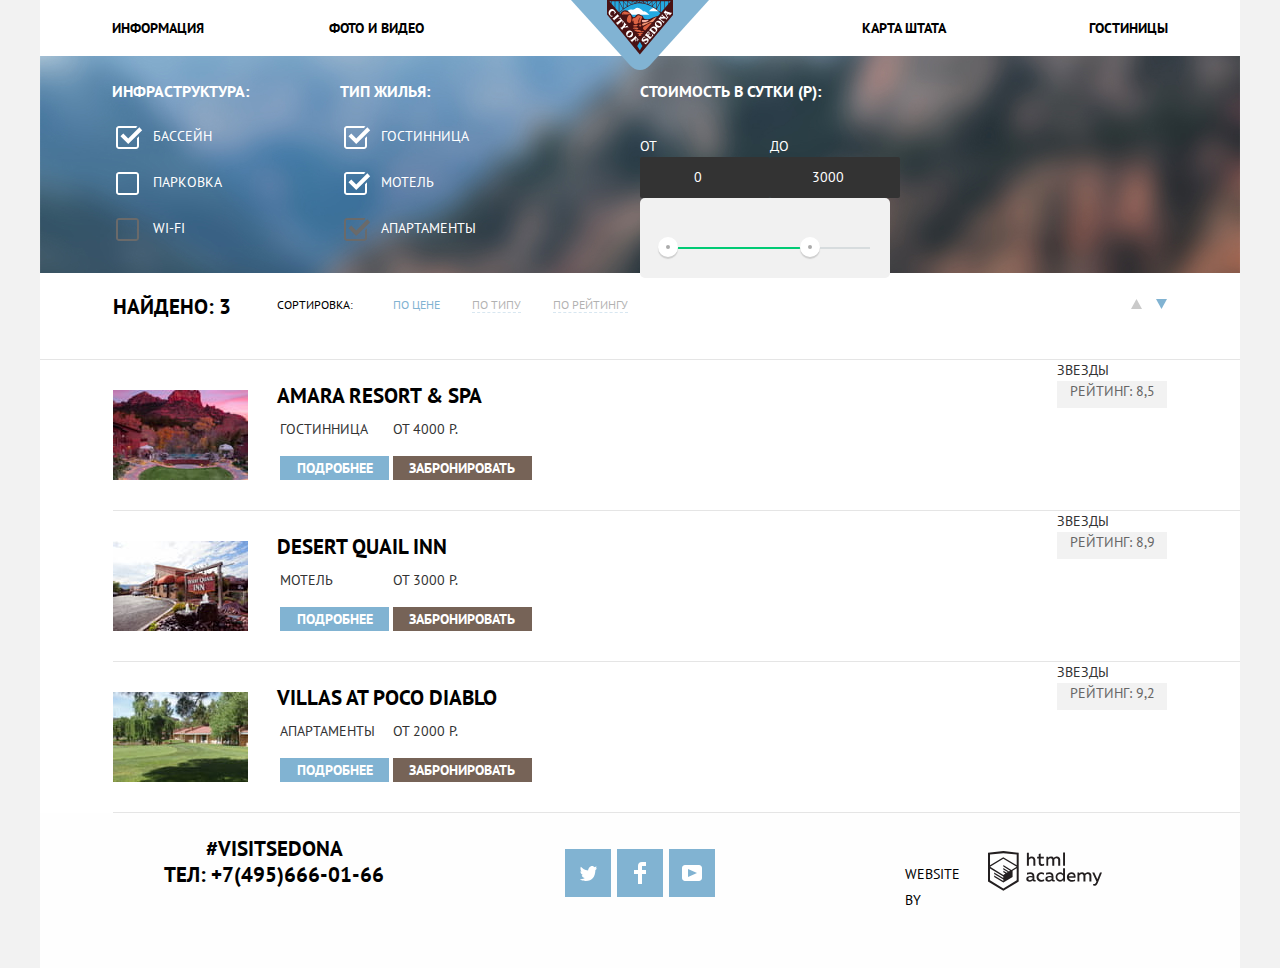
==== commit a2f60b9f: "сетка для внутренней страницы" ====
--- a/hotels.html
+++ b/hotels.html
@@ -17,7 +17,7 @@
               <img src="img/icons/logo-sedona.svg" width="138" height="70" alt="Логотип «Седона»">
             </a>
             <ul class="site-navigation">
-              <li class="navigation-item"><a href="#">Информация</a></li>
+              <li class="navigation-item"><a class="link-information" href="#">Информация</a></li>
               <li class="navigation-item"><a href="#">Фото и видео</a></li>
               <li class="navigation-item"><a href="#">Карта штата</a></li>
               <li class="navigation-item"><a href="#" class="hotels-disabled">Гостиницы</a></li>
@@ -25,62 +25,61 @@
           </nav>
       </header>
       <main class="main">
-        <div class="wrapper-main"> <!--Обертка содержимого-->
+        <div class="wrapper-main page-hotels"> <!--Обертка содержимого-->
           <h1 class="visually-hidden">Гостиницы</h1>
           <form class="form-filter" action="https://echo.htmlacademy.ru" method="get">
-            <fieldset class="form-fieldset">
+            <fieldset class="form-fieldset infrastructure">
               <legend class="form-legend">Инфраструктура:</legend>
               <ul class="form-list">
                 <li class="form-item">
                   <label for="filter-pool" class="check option check-on">
                     <input class="input-check" type="checkbox" name="pool" id="filter-pool" checked>
                     <span class="check-box"></span>
-                    Бассейн
+                    <span class="form-item-text">Бассейн</span>
                   </label>
                 </li>
                 <li class="form-item">
                   <label for="filter-parking" class="check option check-off">
                     <input class="input-check" type="checkbox" name="parking" id="filter-parking">
                     <span class="check-box check-box-parking"></span>
-                    Парковка
+                    <span class="form-item-text">Парковка</span>
                   </label>
                 </li>
                 <li class="form-item">
                   <label for="filter-wi-fi" class="check option check-off">
                     <input class="input-check" type="checkbox" name="wi-fi" id="filter-wi-fi" disabled>
                     <span class="check-box check-box-wi-fi"></span>
-                    Wi-fi
+                    <span class="form-item-text">Wi-fi</span>
                   </label>
                 </li>
               </ul>
             </fieldset>
-            <fieldset class="form-fieldset">
+            <fieldset class="form-fieldset type-of-housing">
               <legend class="form-legend">Тип жилья:</legend>
               <ul class="form-list">
                 <li class="form-item">
                   <label for="filter-hotel" class="check option check-on">
                     <input class="input-check" type="checkbox" name="hotel" id="filter-hotel" checked>
                     <span class="check-box"></span>
-                    Гостинница
-                  </label>
+                    <span class="form-item-text">Гостинница</span>
                 </li>
                 <li class="form-item">
                   <label for="filter-motel" class="check option check-on">
                     <input class="input-check" type="checkbox" name="motel" id="filter-motel" checked>
                     <span class="check-box"></span>
-                    Мотель
+                    <span class="form-item-text">Мотель</span>
                   </label>
                 </li>
                 <li class="form-item">
                   <label for="filter-apartments" class="check option check-on">
                     <input class="input-check" type="checkbox" name="apartments" id="filter-apartments" checked disabled>
                     <span class="check-box"></span>
-                    Апартаменты
+                    <span class="form-item-text">Апартаменты</span>
                   </label>
                 </li>
               </ul>
             </fieldset>
-            <fieldset class="filter-item">
+            <fieldset class="form-fieldset price"><!--приведу в порядок когда поиму как оформить его как в макете-->
               <legend class="form-legend">Стоимость в сутки (Р):</legend>
               <div class="range-filter">
                 <div class="price-controls">
@@ -99,14 +98,14 @@
                   <div class="toggle toggle-max" tabindex="0"></div>
                 </div>
               </div>
+              <button type="submit" class="button-show" aria-label="Показать подходящие варианты">Показать</button>
             </fieldset>
-            <button type="submit" class="button-show" aria-label="Показать подходящие варианты">Показать</button>
           </form>
 
           <section class="sorting-results">
             <p>Найдено: 3</p>
             <div class="sorting">
-              <h2>Сортировка</h2>
+              <h2>Сортировка:</h2>
               <ul class="sorting-list">
                 <li class="sorting-item">
                   <a class="active-link" href="#">По цене</a>
@@ -130,13 +129,13 @@
               <li class="list-block">
                 <img src="img/amara-resort.jpg" width="135" height="90" alt="Идеальный романтический курорт, Амара Резорт & Спа">
                 <div class="block-info">
-                  <h3>Amara Resort & Spa</h3>
+                  <h3><a class="block-info-title" href="#">Amara Resort & Spa</a></h3>
                   <table class="block-table">
                     <tr class="table-row">
-                      <td>
+                      <td class="text-cell">
                         Гостинница
                       </td>
-                      <td class="price">
+                      <td class="text-cell">
                         От 4000 р.
                       </td>
                     </tr>
@@ -151,20 +150,20 @@
                   </table>
                 </div>
                 <div class="decorative-wrapper">
-                  <div class="stars">Декоративный элемент</div>
+                  <div class="stars">звезды</div>
                   <div class="rating">Рейтинг: 8,5</div>
                 </div>
               </li>
               <li class="list-block">
                 <img src="img/desert-quaill-inn.jpg" width="135" height="90" alt="Высококлассный мотель, Дезерт Квейл Инн">
                 <div class="block-info">
-                  <h3>Desert Quail Inn</h3>
+                  <h3><a class="block-info-title" href="#">Desert Quail Inn</a></h3>
                   <table class="block-table">
                     <tr class="table-row">
-                      <td>
+                      <td class="text-cell">
                         Мотель
                       </td>
-                      <td class="price">
+                      <td class="text-cell">
                         От 3000 р.
                       </td>
                     </tr>
@@ -178,21 +177,21 @@
                     </tr>
                   </table>
                 </div>
-                <div class="decorative-wrapper">
-                  <div class="stars">Декоративный элемент</div>
+                <div class="decorative-wrapper"><!--Приведу в порядок когда пойму как добавить звезды-->
+                  <div class="stars">звезды</div>
                   <div class="rating">Рейтинг: 8,9</div>
                 </div>
               </li>
               <li class="list-block">
                 <img src="img/poco-diablo.jpg" width="135" height="90" alt="Уютное совершенство, Виллы Оф Поко Дайабло">
                 <div class="block-info">
-                  <h3>Villas at Poco Diablo</h3>
+                  <h3><a class="block-info-title" href="#">Villas at Poco Diablo</a></h3>
                   <table class="block-table">
                     <tr class="table-row">
-                      <td>
+                      <td class="text-cell">
                         Апартаменты
                       </td>
-                      <td class="price">
+                      <td class="text-cell">
                         От 2000 р.
                       </td>
                     </tr>
@@ -207,7 +206,7 @@
                   </table>
                 </div>
                 <div class="decorative-wrapper">
-                  <div class="stars">Декоративный элемент</div>
+                  <div class="stars">звезды</div>
                   <div class="rating">Рейтинг: 9,2</div>
                 </div>
               </li>
--- a/css/style.css
+++ b/css/style.css
@@ -144,10 +144,15 @@
   font-weight: 700;
 }
 
-.site-navigation a:hover,
-.site-navigation a:focus {
+.link-information:hover {
   color: var(--basic-color-blue);
 }
+
+.link-information:active {
+  color: var(--text-color-black);
+  opacity: 0.3;
+}
+
 
 /* MAIN */
 .wrapper-main {
@@ -222,7 +227,7 @@
 
 .reasons-list {
   display: grid;
-  grid-template-rows: 256px 330px 256px 256px;
+  grid-template-rows: 256px 1fr 256px 1fr;
 }
 
 .city-photo {
@@ -496,8 +501,14 @@
 }
 
 /* HOTELS */
+.page-hotels {
+  display: grid;
+  grid-template-rows: 217px 1fr;
+}
+
 .form-filter {
-  display: flex;
+  display: grid;
+  grid-template-columns: 300px 300px 600px;
   min-height: 217px;
   background-image: url(../img/filter.jpg);
   background-repeat: no-repeat;
@@ -505,6 +516,11 @@
   background-color: var(--basic-block-color);
 }
 
+.form-fieldset {
+  margin: 0;
+  padding: 0;
+  border: none;
+}
 .form-list,
 .sorting-list {
   list-style: none;
@@ -512,18 +528,37 @@
   padding: 0;
 }
 
+.infrastructure {
+  margin-left: 72px;
+}
+
 .form-legend {
+  padding-top: 25px;
+  padding-bottom: 24px;
   font-size: 16px;
   font-weight: 700;
   line-height: 21px;
   color: var(--text-color-white);
 }
+
 
 .form-filter,
 .form-cost-filter {
   font: inherit;
   color: var(--text-color-white);
   text-transform: uppercase;
+}
+
+.form-item {
+  padding-bottom: 25px
+}
+
+.form-item:nth-child(3) {
+  padding-bottom: 31px;
+}
+
+.form-item-text {
+  margin-left: 7px;
 }
 
 .option {
@@ -579,17 +614,6 @@
   background-repeat: no-repeat;
 }
 /* FORM-COST-FILTER ПОКА НЕ ПОНЯТНО КАК ПРИВЕСТИ ЕГО В ПОРЯДОК КАК В МАКЕТЕ */
-
-.filter-item legend {
-  margin-bottom: 10px;
-}
-
-.filter-item {
-  margin: 0;
-  padding: 0;
-  border: none;
-}
-
 .range-filter {
   width: 250px;
   margin-top: 10px;
@@ -677,6 +701,11 @@
 /* .SORTING-RESULTS */
 .sorting-results {
   background-color: var(--text-color-white);
+  display: flex;
+  height: 86px;
+  justify-content: space-between;
+  padding: 0 73px;
+  border-bottom: 1px solid var(--state-input-color-focus);
 }
 .sorting-results p {
   font-size: 21px;
@@ -690,6 +719,22 @@
   line-height: 18px;
   font-weight: normal;
   color: var(--text-color-black);
+  padding: 23px 40px 37px 46px;
+  margin: 0;
+}
+
+.sorting {
+  display: flex;
+  flex-grow: 1;
+}
+
+.sorting-list {
+  display: flex;
+  padding-top: 21px;
+}
+
+.sorting-item {
+  padding-right: 32px;
 }
 
 .sorting-list a {
@@ -703,15 +748,27 @@
 .sorting-list .active-link {
   color: var(--basic-color-blue);
   border-bottom: none;
+  opacity: 1;
 }
 
 .sorting-list a:hover {
   color: var(--basic-color-blue);
+  opacity: 1;
 }
 
 .sorting-list a:active {
   color: var(--text-color-black);
   border-bottom: none;
+  opacity: 1;
+}
+
+
+.arrow {
+  padding-top: 21px;
+}
+
+.arrow a:nth-of-type(1) {
+  padding-right: 10px;
 }
 
 .arrow a:hover path {
@@ -730,15 +787,43 @@
   margin: 0;
   padding: 0;
   list-style: none;
+  padding-left: 73px;
+}
+
+.list-block {
+  display: flex;
+  justify-content: space-between;
+  border-bottom: 1px solid var(--state-input-color-focus);
+}
+
+.list-block  img {
+  width: 135px;
+  height: 90px;
+  margin: 30px 29px 30px 0px;
+}
+
+.block-info {
+  flex-grow: 1;
+}
+
+.decorative-wrapper {
+  margin-right: 73px;
 }
 
 .block-info h3 {
   font-size: 21px;
   font-weight: 700;
   line-height: 26px;
-  color: var(--text-color-black);
-}
-
+  margin: 23px 0 7px 0
+}
+
+.block-info-title {
+  color: var(--text-color-black);
+}
+
+.text-cell  {
+  padding-bottom: 15px;
+}
 .links-row a {
   font-weight: 700;
   color: var(--text-color-white);
@@ -747,13 +832,31 @@
 .more {
   width: 110px;
   min-height: 27px;
+  padding: 3px 16px 3px 17px;
   background-color: var(--basic-color-blue);
+}
+
+.more:hover {
+  background-color: var(--state-color-blue-aiming);
+}
+
+.more:active {
+  background-color: var(--state-color-blue-pressing);
 }
 
 .to-book {
   width: 142px;
   min-height: 27px;
+  padding: 3px 17px 3px 16px;
   background-color: var(--basic-color-brown);
+}
+
+.to-book:hover {
+  background-color: var(--state-color-brown-aiming);
+}
+
+.to-book:active {
+  background-color: var(--state-color-brown-pressing);
 }
 
 .rating {
@@ -781,6 +884,7 @@
   font-weight: 700;
   line-height: 26px;
   color: var(--text-color-black);
+  margin-right: 5px;
 }
 
 .contacts {
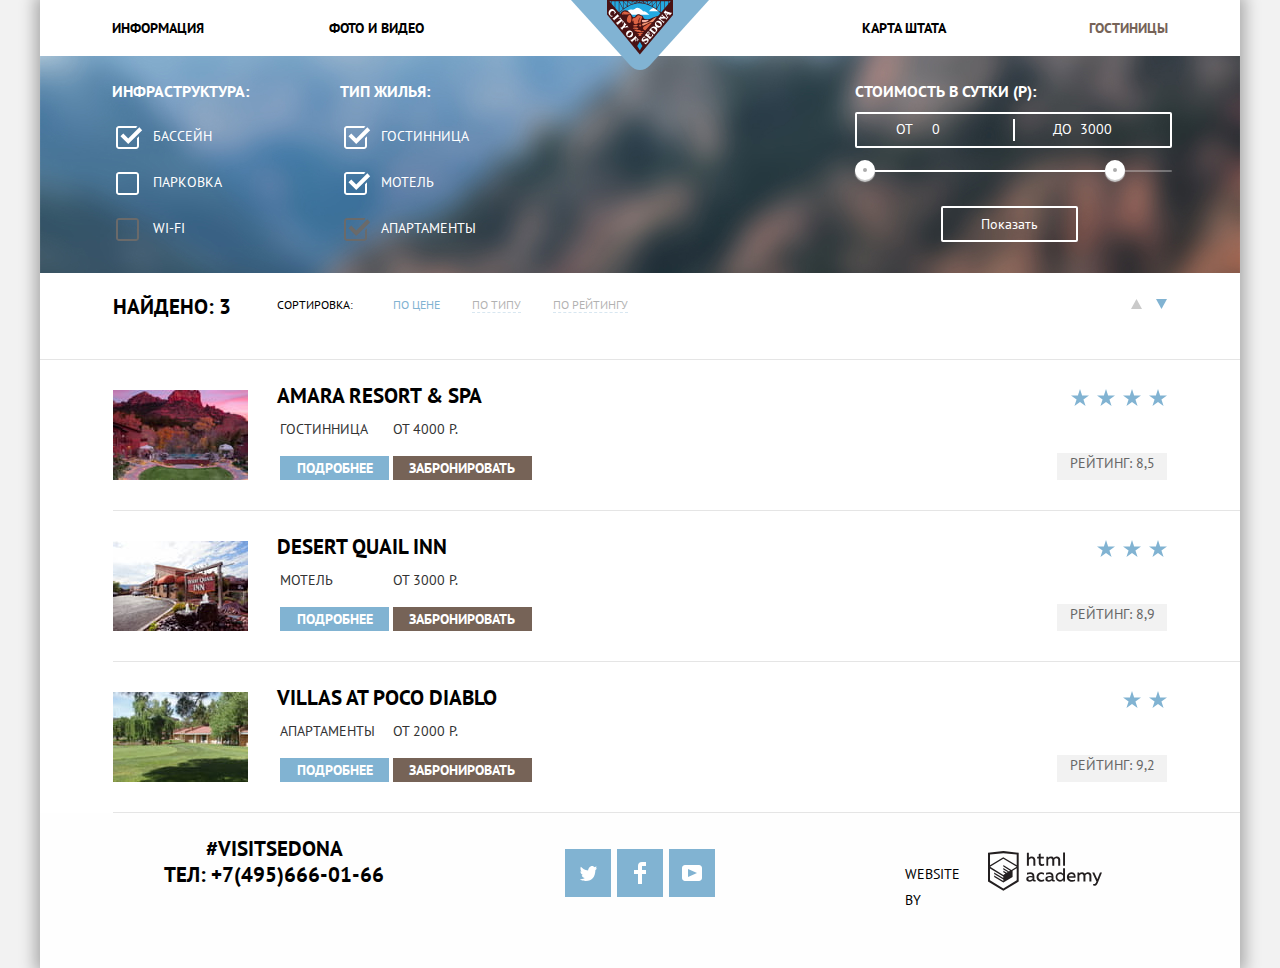
==== commit 09bf6351: "Декоративные елементы" ====
--- a/hotels.html
+++ b/hotels.html
@@ -20,7 +20,7 @@
               <li class="navigation-item"><a class="link-information" href="#">Информация</a></li>
               <li class="navigation-item"><a href="#">Фото и видео</a></li>
               <li class="navigation-item"><a href="#">Карта штата</a></li>
-              <li class="navigation-item"><a href="#" class="hotels-disabled">Гостиницы</a></li>
+              <li class="navigation-item"><a class="link-hotels-disabled">Гостиницы</a></li>
             </ul>
           </nav>
       </header>
@@ -80,7 +80,7 @@
               </ul>
             </fieldset>
             <fieldset class="form-fieldset price"><!--приведу в порядок когда поиму как оформить его как в макете-->
-              <legend class="form-legend">Стоимость в сутки (Р):</legend>
+              <legend class="form-legend form-legend-price">Стоимость в сутки (Р):</legend>
               <div class="range-filter">
                 <div class="price-controls">
                   <label class="min-price">
@@ -150,7 +150,12 @@
                   </table>
                 </div>
                 <div class="decorative-wrapper">
-                  <div class="stars">звезды</div>
+                  <div class="stars four-stars">
+                    <span class="icon-stars"></span>
+                    <span class="icon-stars"></span>
+                    <span class="icon-stars"></span>
+                    <span class="icon-stars last-star"></span>
+                  </div>
                   <div class="rating">Рейтинг: 8,5</div>
                 </div>
               </li>
@@ -178,7 +183,11 @@
                   </table>
                 </div>
                 <div class="decorative-wrapper"><!--Приведу в порядок когда пойму как добавить звезды-->
-                  <div class="stars">звезды</div>
+                  <div class="stars three-stars">
+                    <span class="icon-stars"></span>
+                    <span class="icon-stars"></span>
+                    <span class="icon-stars last-star"></span>
+                  </div>
                   <div class="rating">Рейтинг: 8,9</div>
                 </div>
               </li>
@@ -206,7 +215,10 @@
                   </table>
                 </div>
                 <div class="decorative-wrapper">
-                  <div class="stars">звезды</div>
+                  <div class="stars two-stars">
+                    <span class="icon-stars"></span>
+                    <span class="icon-stars last-star"></span>
+                  </div>
                   <div class="rating">Рейтинг: 9,2</div>
                 </div>
               </li>
@@ -214,7 +226,7 @@
           </section>
         </div>
       </main>
-      <footer class="main-footer"><!--Подвал-->
+      <footer class="hotel-footer"><!--Подвал-->
         <div class="wrapper-footer">
           <div class="contacts">
             <a class="adress" href="#">#VISITSEDONA</a>
--- a/css/style.css
+++ b/css/style.css
@@ -34,6 +34,7 @@
     --basic-white-opasity:rgba(255, 255, 255, 0.3);
     --basic-shadow-opasity: rgba(0, 0, 0, 0.3);
     --basic-form-shadow: 0px 7px 15px rgba(0, 1, 1, 0.15);
+    --basic-color-arrow: #cacaca;
     --state-color-brown-aiming: #604E43;
     --state-color-brown-pressing: #503E33;
     --state-color-blue-aiming: #669EC0;
@@ -57,6 +58,7 @@
     color: var(--text-color-dark);
     text-transform: uppercase;
     background-color: var(--basic-page-color);
+    padding: 0 40px;
 }
 
 .page-body a {
@@ -78,10 +80,15 @@
 
 .visually-hidden {
   position: absolute;
-  clip: rect(0 0 0 0);
   width: 1px;
   height: 1px;
   margin: -1px;
+  border: 0;
+  padding: 0;
+  white-space: nowrap;
+  clip: rect(0 0 0 0);
+  clip-path: inset(100%);
+  overflow: hidden;
 }
 /* MAIN-NAVIGATION */
 .main-header {
@@ -90,9 +97,7 @@
   background-color: var(--text-color-white);
   height: 56px;
 }
-.navigation-wrapper {
-
-}
+
 .main-navigation {
   font-size: 14px;
   line-height: 26px;
@@ -136,7 +141,6 @@
   grid-column-start: 4;
 }
 
-
 .site-navigation a {
   color: var(--text-color-black);
   font-size: 14px;
@@ -153,6 +157,10 @@
   opacity: 0.3;
 }
 
+
+.site-navigation .link-hotels-disabled {
+  color: var(--basic-color-brown);
+}
 
 /* MAIN */
 .wrapper-main {
@@ -186,7 +194,7 @@
   height: 57px;
   background-image: url(../img/icons/intro-mask.svg);
   background-repeat: no-repeat;
-  background-size: 100% 59px;
+  background-size: 100% 60px;
   position: absolute;
   bottom: 0;
 }
@@ -271,17 +279,62 @@
   text-align: center;
 }
 
+.advantages-title {
+  margin-bottom: 25px;
+}
+
 .icon-home {
-  padding: 160px 73px 82px 73px;
+  padding: 139px 73px 82px 73px;
 }
 
 .icon-food {
-  padding: 160px 52px 82px 51px;
+  padding: 139px 52px 82px 51px;
 }
 
 .icon-souvenirs {
-  padding: 160px 65px 81px 66px;
-}
+  padding: 139px 65px 81px 66px;
+}
+
+.advantages-icon {
+  position: relative;
+}
+
+.icon-home::before {
+  content: "";
+  position: absolute;
+  left: 165px;
+  top: 60px;
+  width: 75px;
+  height: 72px;
+  background-image: url(../img/icons/home.svg);
+  background-repeat: no-repeat;
+  background-position: 0 0;
+}
+
+.icon-food::before {
+  content: "";
+  position: absolute;
+  left: 165px;
+  top: 61px;
+  width: 75px;
+  height: 70px;
+  background-image: url(../img/icons/food.svg);
+  background-repeat: no-repeat;
+  background-position: 0 0;
+}
+
+.icon-souvenirs::before {
+  content: "";
+  position: absolute;
+  left: 165px;
+  top: 55px;
+  width: 64px;
+  height: 77px;
+  background-image: url(../img/icons/souvenirs.svg);
+  background-repeat: no-repeat;
+  background-position: 0 0;
+}
+
 
 .devils-bridge-canyon {
   display: grid;
@@ -311,8 +364,8 @@
 }
 /* PROMO-FORM FORM */
 .promo-form {
+  position: relative;
   width: 1200px;
-  min-height: 291px;
   background-color: var(--text-color-white);
   text-align: center;
 }
@@ -322,11 +375,8 @@
   font-weight: 700;
   line-height: 24px;
   color: var(--text-color-black);
-  margin: 58px 457px 29px 446px;
-}
-
-.promo-form p {
-
+  margin-top: -5px;
+  margin-bottom: 28px;
 }
 
 .button-wrapper {
@@ -355,29 +405,37 @@
 .button-wrapper:active {
   background-color: var(--state-color-brown-pressing);
 }
+
+.search-btn:active  {
+  color: var(--text-color-white);
+  opacity: 0.3;
+}
+
 /* FORM-BOOKING */
 .form-show {
+  position: absolute;
+  left: 316px;
   width: 568px;
   height: 395px;
-  margin: 0 auto;
-  font-family: inherit;
+  background-color: var(--text-color-white);
+  box-shadow: var(--basic-form-shadow);
+}
+
+.form-booking {
+  padding: 50px;
+  font-family: "PT Sans", Arial, sans-serif;;
   font-weight: 700;
   font-size: 14px;
   line-height: 26px;
   color: var(--text-color-black);
-  background-color: var(--text-color-white);
-  box-shadow: var(--basic-form-shadow);
-}
-
-.form-booking {
-  padding: 50px;
-}
-
-.block-date input,
+}
+
+.input-date,
 .container-inner input {
   font: inherit;
   line-height: inherit;
   background-color: var(--basic-page-color);
+  color: var(--text-color-black);
 }
 
 .block-date input:hover {
@@ -498,6 +556,13 @@
 
 .button-find:active {
   background-color: var(--state-color-blue-pressing);
+  color: var(--basic-white-opasity);
+}
+
+.wrapper-map iframe {
+  height: 593px;
+  width: 100%;
+  border: 0;
 }
 
 /* HOTELS */
@@ -614,37 +679,43 @@
   background-repeat: no-repeat;
 }
 /* FORM-COST-FILTER ПОКА НЕ ПОНЯТНО КАК ПРИВЕСТИ ЕГО В ПОРЯДОК КАК В МАКЕТЕ */
+.price {
+  margin-left: 215px;
+  display: flex;
+  flex-wrap: wrap;
+}
+
+.form-legend-price {
+  padding-bottom: 0;
+}
 .range-filter {
-  width: 250px;
   margin-top: 10px;
 }
 
 .range-controls {
+  width: 297px;
   position: relative;
-  height: 41px;
+  margin-top: 22px;
   margin-bottom: 15px;
-  padding-top: 39px;
   padding-right: 20px;
-  padding-left: 20px;
-  background-color: #f1f1f1;
+  padding-left: 0px;
+  background-color: var(--basic-white-opasity);
   border-radius: 5px;
 }
 
 .range-controls .scale {
-  margin-top: 10px;
   height: 2px;
-  background: #d7dcde;
 }
 
 .range-controls .bar {
-  width: 70%;
+  width: 90%;
   height: 2px;
-  background: #00ca74;
+  background: var(--text-color-white);
 }
 
 .range-controls .toggle {
   position: absolute;
-  top: 39px;
+  top: -10px;
   left: 0;
   width: 4px;
   height: 4px;
@@ -657,33 +728,54 @@
 }
 
 .range-controls .toggle-min {
-  left: 18px;
+  left: 0px;
 }
 
 .range-controls .toggle-max {
-  left: 160px;
+  left: 250px;
 }
 
 .price-controls {
+  position: relative;
+  width: 317px;
   display: flex;
   justify-content: space-around;
+  outline: 2px solid var(--text-color-white);
+  outline-offset: -2px;
+  border-radius: 2px;
 }
 
 .price-controls input {
-  width: 110px;
-  padding: 10px;
-  text-align: center;
-  border: none;
-  border-radius: 2px;
-  background: #333;
+  width: 52px;
+  padding-top: 6.5px;
+  padding-bottom: 8.5px;
   font-family: "PT Sans", Arial, sans-serif;
   font-size: 14px;
   line-height: 21px;
+  text-align: center;
+  text-transform: uppercase;
   color: var(--text-color-white);
-  text-transform: uppercase;
+  background: none;
+  border: none;
+}
+
+.price-controls::after  {
+  content: "";
+  width: 2px;
+  height: 22px;
+  background-color: var(--text-color-white);
+  position: absolute;
+  top: 7px;
+  left: 50%;
+  margin-left: -1px;
 }
 
 .button-show {
+  display: flex;
+  justify-content: center;
+  align-items: center;
+  margin-left: 86px;
+  margin-bottom: 12px;
   width: 137px;
   height: 36px;
   font: inherit;
@@ -730,6 +822,7 @@
 
 .sorting-list {
   display: flex;
+  flex-wrap: wrap;
   padding-top: 21px;
 }
 
@@ -765,6 +858,10 @@
 
 .arrow {
   padding-top: 21px;
+}
+
+.arrow a {
+  fill: var(--basic-color-arrow);
 }
 
 .arrow a:nth-of-type(1) {
@@ -806,10 +903,6 @@
   flex-grow: 1;
 }
 
-.decorative-wrapper {
-  margin-right: 73px;
-}
-
 .block-info h3 {
   font-size: 21px;
   font-weight: 700;
@@ -819,6 +912,15 @@
 
 .block-info-title {
   color: var(--text-color-black);
+}
+
+.block-info-title:hover {
+  color: var(--basic-color-blue);
+}
+
+.block-info-title:active {
+  color: var(--text-color-black);
+  opacity: 0.3;
 }
 
 .text-cell  {
@@ -842,6 +944,7 @@
 
 .more:active {
   background-color: var(--state-color-blue-pressing);
+  color: var(--basic-white-opasity)
 }
 
 .to-book {
@@ -857,6 +960,45 @@
 
 .to-book:active {
   background-color: var(--state-color-brown-pressing);
+  color: var(--basic-white-opasity)
+}
+
+.decorative-wrapper {
+  margin-right: 73px;
+  position: relative;
+}
+
+.four-stars {
+  /* width: 100px; */
+  left: 14px;
+}
+
+.three-stars{
+  /* width: 70px; */
+  left: 40px;
+}
+
+.two-stars {
+  /* width: 45px; */
+  left: 66px;
+}
+
+.stars {
+  position: absolute;
+  top: 29px;
+}
+
+.icon-stars {
+  display: inline-block;
+  background-image: url(../img/icons/star.svg);
+  background-repeat: no-repeat;
+  width: 18px;
+  height: 17px;
+  padding-right: 4px;
+}
+
+.last-star {
+  padding-right: 0;
 }
 
 .rating {
@@ -865,8 +1007,14 @@
   background: var(--basic-page-color);
   color: var(--basic-color-rating);
   text-align: center;
+  margin-top: 93px;
 }
 /* FOOTER */
+
+.main-footer {
+  margin-top: -120px;
+  z-index: 1;
+}
 
 .wrapper-footer {
   width: 1200px;
@@ -893,11 +1041,13 @@
 }
 
 .social-list {
+  display: flex;
+  flex-wrap: wrap;
+  justify-content: space-between;
   width: 150px;
   margin: 0;
   padding: 36px 125px 36px 125px;
   list-style: none;
-  display: flex;
 }
 
 .social {
@@ -908,11 +1058,6 @@
   height: 48px;
   background-color: var(--basic-color-blue);
   color: var(--text-color-white);
-  margin-right: 6px;
-}
-
-.social-yt {
-  margin-right: 0;
 }
 
 .social:hover {
@@ -921,7 +1066,10 @@
 
 .social:active {
   background-color: var(--state-color-blue-pressing);
-}
+  fill-opacity: 0.3;
+}
+
+
 
 .copyright {
   display: flex;
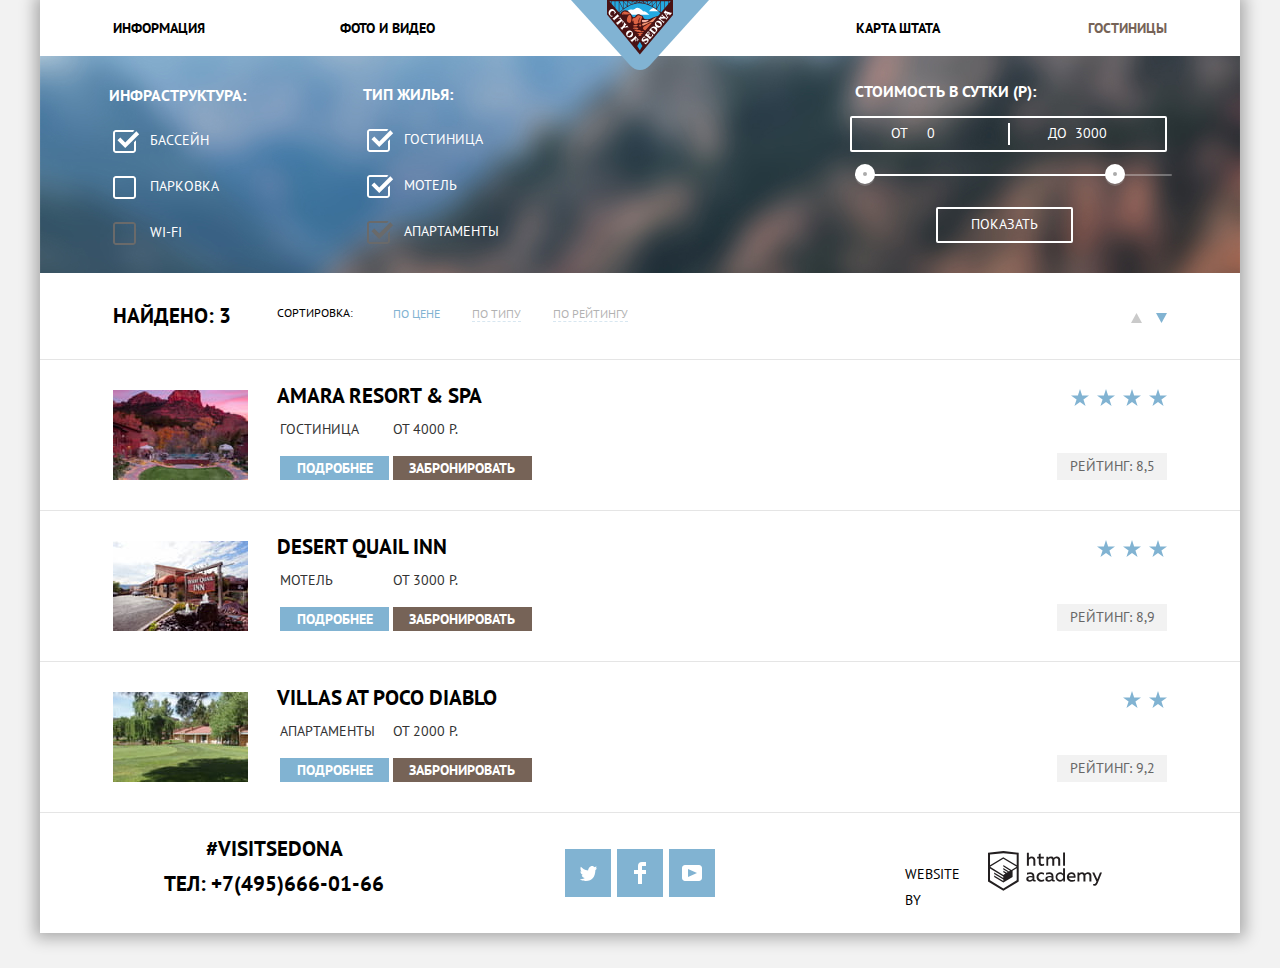
==== commit c3dc20c5: "Оформление контента" ====
--- a/hotels.html
+++ b/hotels.html
@@ -7,7 +7,7 @@
     <link rel="icon" href="favicon32.svg" type="image/svg+xml">
     <link rel="apple-touch-icon" href="favicon152.png">
     <link href="css/normalize.css" rel="stylesheet">
-    <link href="css/style.css" rel="stylesheet">
+    <link href="css/style.min.css" rel="stylesheet">
   </head>
   <body class="page-body">
     <div class="shadow"><!--Тень центровщик-->
@@ -18,7 +18,7 @@
             </a>
             <ul class="site-navigation">
               <li class="navigation-item"><a class="link-information" href="#">Информация</a></li>
-              <li class="navigation-item"><a href="#">Фото и видео</a></li>
+              <li class="navigation-item"><a href="#">Фото и&nbsp;видео</a></li>
               <li class="navigation-item"><a href="#">Карта штата</a></li>
               <li class="navigation-item"><a class="link-hotels-disabled">Гостиницы</a></li>
             </ul>
@@ -61,7 +61,8 @@
                   <label for="filter-hotel" class="check option check-on">
                     <input class="input-check" type="checkbox" name="hotel" id="filter-hotel" checked>
                     <span class="check-box"></span>
-                    <span class="form-item-text">Гостинница</span>
+                    <span class="form-item-text">Гостиница</span>
+                  </label>
                 </li>
                 <li class="form-item">
                   <label for="filter-motel" class="check option check-on">
@@ -79,8 +80,8 @@
                 </li>
               </ul>
             </fieldset>
-            <fieldset class="form-fieldset price"><!--приведу в порядок когда поиму как оформить его как в макете-->
-              <legend class="form-legend form-legend-price">Стоимость в сутки (Р):</legend>
+            <fieldset class="form-fieldset price">
+              <legend class="form-legend form-legend-price">Стоимость в&nbsp;сутки&nbsp;(Р):</legend>
               <div class="range-filter">
                 <div class="price-controls">
                   <label class="min-price">
@@ -133,7 +134,7 @@
                   <table class="block-table">
                     <tr class="table-row">
                       <td class="text-cell">
-                        Гостинница
+                        Гостиница
                       </td>
                       <td class="text-cell">
                         От 4000 р.
--- a/css/style.min.css
+++ b/css/style.min.css
@@ -0,0 +1 @@
+@font-face{font-family:'PT Sans';font-style:normal;font-weight:400;src:local('PT Sans'),local('PTSans-Regular'),url(../fonts/PTSans.woff2) format('woff2'),url(../fonts/PTSans.woff) format('woff');font-display:swap}@font-face{font-family:'PT Sans';font-style:normal;font-weight:700;src:local('PT Sans Bold'),local('PTSans-Bold'),url(../fonts/PTSans-Bold.woff2) format('woff2'),url(../fonts/PTSans-Bold.woff) format('woff');font-display:swap}:root{--text-color-dark:#333333;--text-color-black:#000000;--text-color-white:#ffffff;--basic-color-rating:#666666;--basic-page-color:#f2f2f2;--basic-color-brown:#766357;--basic-color-blue:#81B3D2;--basic-block-color:#eeeeee;--basic-range-color:#ABABAB;--basic-color-arrow:#cacaca;--footer-opacity-color:rgba(255, 255, 255, 0.9);--basic-white-opasity:rgba(255, 255, 255, 0.3);--basic-shadow-opasity:rgba(0, 0, 0, 0.3);--basic-form-shadow:0px 7px 15px rgba(0, 1, 1, 0.15);--controls-shadow-opacity:rgba(171, 171, 171, 0.3);--state-color-brown-aiming:#604E43;--state-color-brown-pressing:#503E33;--state-color-blue-aiming:#669EC0;--state-color-blue-pressing:#5496BD;--state-copyright-color-pressing:#BDBBBC;--state-calendar-color:#A9A9A9;--state-input-color-aiming:#EBEBEB;--state-input-color-focus:#e5e5e5}.page{margin:0;padding:0;min-width:1200px;height:100%;font-family:"PT Sans",Arial,sans-serif;font-size:14px;line-height:21px;font-weight:400;color:var(--text-color-dark);text-transform:uppercase;background-color:var(--basic-page-color)}.page-body a{text-decoration:none}.page-body img{max-width:100%;height:auto}.shadow{width:1200px;margin-left:auto;margin-right:auto;min-height:100%;-webkit-box-shadow:0 0 15px 5px var(--basic-shadow-opasity);box-shadow:0 0 15px 5px var(--basic-shadow-opasity);display:-ms-grid;display:grid;-ms-grid-rows:-webkit-min-content 1fr -webkit-min-content;-ms-grid-rows:min-content 1fr min-content;grid-template-rows:-webkit-min-content 1fr -webkit-min-content;grid-template-rows:min-content 1fr min-content;background-color:var(--text-color-white)}.visually-hidden{position:absolute;width:1px;height:1px;margin:-1px;border:0;padding:0;white-space:nowrap;clip:rect(0 0 0 0);-webkit-clip-path:inset(100%);clip-path:inset(100%);overflow:hidden}.main-header{margin:0;padding:0;position:relative;background-color:var(--text-color-white)}.main-navigation{display:-webkit-box;display:-ms-flexbox;display:flex;-webkit-box-pack:start;-ms-flex-pack:start;justify-content:flex-start;font-size:14px;line-height:26px;color:var(--text-color-black)}.main-header-logo{position:absolute;width:138px;height:70px;left:50%;top:0;-webkit-transform:translate(-50%);-ms-transform:translate(-50%);transform:translate(-50%);z-index:1}.site-navigation{list-style:none;margin:0;padding:15px 73px;width:100%;display:-webkit-box;display:-ms-flexbox;display:flex;-ms-flex-wrap:wrap;flex-wrap:wrap;-webkit-box-pack:start;-ms-flex-pack:start;justify-content:flex-start;-webkit-box-align:center;-ms-flex-align:center;align-items:center}.navigation-item{text-align:left;-ms-flex-preferred-size:227px;flex-basis:227px}.navigation-item:nth-child(4n-1){margin-left:auto;text-align:right}.navigation-item:nth-child(4n){text-align:right}.site-navigation a{color:var(--text-color-black);font-size:14px;line-height:26px;font-weight:700}.link-information:focus,.link-information:hover{color:var(--basic-color-blue)}.link-information:active{color:var(--text-color-black);opacity:.3}.site-navigation .link-hotels-disabled{color:var(--basic-color-brown)}.wrapper-main{width:1200px;margin:0 auto;background-color:var(--text-color-white)}.promo,.promo:after{background-repeat:no-repeat}.promo{position:relative;width:1200px;height:510px;background-image:url(../img/landscape.jpg);background-color:var(--text-color-white);background-size:contain;text-align:center}.promo img{width:456px;height:350px}.logo-welcome{margin-top:76px;margin-bottom:21px}.promo:after{content:"";display:block;width:100%;height:57px;background-image:url(../img/icons/intro-mask.svg);background-size:100% 60px;position:absolute;bottom:0}.container-benefits,.reason-container{background-color:var(--text-color-white)}.reason-container{text-align:center;width:1200px;height:171px}.reason-container p{line-height:26px}.reason-container p:first-of-type{font-size:21px;font-weight:700;line-height:26px;color:var(--text-color-black);margin-top:44px;margin-bottom:42px}.advantages-list,.reasons-continuation,.reasons-list{list-style:none;margin:0;padding:0}.city-photo,.reasons-list{display:-ms-grid;display:grid}.reasons-list{-ms-grid-rows:256px 1fr 256px 1fr;grid-template-rows:256px 1fr 256px 1fr}.city-photo{-ms-grid-columns:401px 1fr;grid-template-columns:401px 1fr}.reason-first,.reason-second{background-color:var(--basic-color-blue)}.reason-first h3{margin:48px 139px 25px}.reason-first p:first-of-type{margin-bottom:24px}.reason-first p:last-of-type{margin:0 48px}.reason-list-item{color:var(--text-color-white);background-color:var(--basic-color-blue);text-align:center}.advantages-title,.reasons-list-title{font-size:21px;font-weight:700;line-height:21px}.city-photo,.devils-bridge-canyon{background-color:var(--basic-block-color)}.city-photo img,.devils-bridge-canyon img{width:800px;height:256px}.reasons-list li:nth-child(n+6){background-color:var(--basic-block-color)}.container-advantages{margin-bottom:10px}.advantages-list{display:-ms-grid;display:grid;-ms-grid-columns:1fr 1fr 1fr;grid-template-columns:1fr 1fr 1fr;-ms-grid-rows:320px;grid-template-rows:320px;background-color:var(--text-color-white);text-align:center}.advantages-list>:nth-child(1){-ms-grid-row:1;-ms-grid-column:1}.advantages-list>:nth-child(2){-ms-grid-row:1;-ms-grid-column:2}.advantages-list>:nth-child(3){-ms-grid-row:1;-ms-grid-column:3}.advantages-title{margin-bottom:25px;color:var(--text-color-black)}.icon-home{padding:139px 73px 82px}.icon-food{padding:139px 52px 82px 51px}.icon-souvenirs{padding:139px 65px 81px 66px}.advantages-icon{position:relative}.icon-food::before,.icon-home::before,.icon-souvenirs::before{content:"";position:absolute;left:165px;top:60px;width:75px;height:72px;background-image:url(../img/icons/home.svg);background-repeat:no-repeat;background-position:0 0}.icon-food::before,.icon-souvenirs::before{top:61px;height:70px;background-image:url(../img/icons/food.svg)}.icon-souvenirs::before{top:55px;width:64px;height:77px;background-image:url(../img/icons/souvenirs.svg)}.devils-bridge-canyon{display:-ms-grid;display:grid;-ms-grid-columns:1fr 400px;grid-template-columns:1fr 400px}.reason-second h3{margin:50px 125px 27px}.reason-second p:first-of-type{margin-bottom:24px}.reasons-continuation{display:-ms-grid;display:grid;-ms-grid-columns:1fr 1fr 1fr;grid-template-columns:1fr 1fr 1fr;-ms-grid-rows:256px;grid-template-rows:256px;background-color:var(--basic-block-color);text-align:center}.reasons-continuation>:nth-child(1){-ms-grid-row:1;-ms-grid-column:1}.reasons-continuation>:nth-child(2){-ms-grid-row:1;-ms-grid-column:2}.reasons-continuation>:nth-child(3){-ms-grid-row:1;-ms-grid-column:3}.reasons-continuation h3{margin-top:2px;margin-bottom:45px;color:var(--text-color-black)}.reason-third h3{margin-bottom:24px}.reason-third{padding:47px 97px 54px 96px}.reason-fourth{padding:47px 71px 54px}.reason-fifth h3,.reason-fourth h3{margin-left:50px;margin-right:50px;margin-bottom:24px}.reason-fifth{padding:47px 77px 54px}.reason-fifth h3{margin-right:49px}.reasons-continuation p:first-of-type{margin-bottom:25px}.promo-form{position:relative;width:1200px;height:230px;background-color:var(--text-color-white);text-align:center}.promo-form h2{font-size:30px;font-weight:700;line-height:24px;color:var(--text-color-black);margin-top:-18px;margin-bottom:32px}.promo-form p{font-family:inherit;font-size:14px;line-height:24px;font-weight:400;color:var(--text-color-dark)}.button-wrapper{width:568px;margin-top:47px;margin-right:auto;margin-left:auto;padding-top:30px;padding-bottom:30px;text-align:center;background-color:var(--basic-color-brown)}.search-btn{font-size:21px;font-weight:700;line-height:26px;text-transform:uppercase;color:var(--text-color-white)}.button-wrapper:focus,.button-wrapper:hover{background-color:var(--state-color-brown-aiming)}.button-wrapper:active{background-color:var(--state-color-brown-pressing)}.search-btn:active{color:var(--text-color-white);opacity:.3}.form-show{position:absolute;left:315px;width:568px;height:395px;background-color:var(--text-color-white);-webkit-box-shadow:var(--basic-form-shadow);box-shadow:var(--basic-form-shadow)}.form-booking{padding:50px;font-family:"PT Sans",Arial,sans-serif;font-weight:700;font-size:14px;line-height:26px;color:var(--text-color-black)}.container-inner input,.input-date{font:inherit;line-height:inherit;background-color:var(--basic-page-color);color:var(--text-color-black)}.block-date input:hover{background-color:var(--state-input-color-aiming)}.block-date input:focus{background-color:var(--text-color-white);border:2px solid #e5e5e5}.block-date{display:-webkit-inline-box;display:-ms-inline-flexbox;display:inline-flex;-ms-flex-wrap:wrap;flex-wrap:wrap;position:relative;padding-top:4px}.input-date{width:346px;height:38px;margin:0 0 29px 26px;padding-left:12px;border:0;outline:0;-webkit-box-sizing:border-box;box-sizing:border-box}.arrival-date-label{padding-top:7px}.date-of-departure-label{padding-top:3px;margin-right:-4px}.calendar{position:absolute;top:9px;right:2px;border:0;outline:0;background-color:transparent;cursor:pointer}.calendar:hover path{fill:var(--text-color-black)}.calendar:active path{fill:var(--basic-color-blue)}.btn-less:focus,.btn-more:focus,.calendar:focus{outline:1px solid var(--text-color-black)}.form-booking-container-inner,.less-more{display:-webkit-box;display:-ms-flexbox;display:flex;-webkit-box-pack:justify;-ms-flex-pack:justify;justify-content:space-between}.less-more{-webkit-box-pack:center;-ms-flex-pack:center;justify-content:center;width:114px}.less-more-number-child{margin-right:4px}.btn-less,.btn-more,.less-more input{width:38px;height:38px;outline:0;border:0}.btn-less,.btn-more{display:-webkit-box;display:-ms-flexbox;display:flex;-webkit-box-pack:center;-ms-flex-pack:center;justify-content:center;-webkit-box-align:center;-ms-flex-align:center;align-items:center;background-color:var(--basic-page-color);cursor:pointer}.less-more input{font-size:14px;font-weight:700;line-height:26px;color:var(--text-color-black);text-align:center;-webkit-box-sizing:border-box;box-sizing:border-box}.less-more input:hover{background-color:transparent}.btn-less:hover path,.btn-more:hover path{fill:var(--text-color-black)}.btn-less:active path,.btn-more:active path{fill:var(--basic-color-blue)}.label-number{margin-left:5px;margin-top:4px}.button-find{width:458px;height:56px;margin-top:54px;font-family:inherit;font-size:21px;font-weight:700;line-height:26px;text-transform:uppercase;color:var(--text-color-white);background-color:var(--basic-color-blue);border:0;outline:0;cursor:pointer}.button-find:focus,.button-find:hover{background-color:var(--state-color-blue-aiming)}.button-find:active{background-color:var(--state-color-blue-pressing);color:var(--basic-white-opasity)}.wrapper-map iframe{height:594px;width:100%;border:0}.form-filter,.page-hotels{display:-ms-grid;display:grid}.page-hotels{-ms-grid-rows:217px 1fr;grid-template-rows:217px 1fr}.form-filter{-ms-grid-columns:300px 300px 600px;grid-template-columns:300px 300px 600px;min-height:217px;background-image:url(../img/filter.jpg);background-repeat:no-repeat;background-position:center;background-color:var(--basic-block-color)}.form-fieldset{margin:0;padding:0;border:0}.form-list{margin:0}.form-list,.sorting-list{list-style:none;padding:0}.infrastructure{margin-left:69px;margin-top:4px}.type-of-housing{margin-left:23px;margin-top:3px}.form-legend{padding-top:25px;padding-bottom:24px;font-size:16px;font-weight:700;line-height:21px;color:var(--text-color-white)}.form-cost-filter,.form-filter{font:inherit;color:var(--text-color-white);text-transform:uppercase}.form-item{padding-bottom:25px}.form-item:nth-child(3){padding-bottom:31px}.form-item-text{margin-left:7px;cursor:pointer}.option{display:block}.input-check{position:relative;-webkit-appearance:none;-moz-appearance:none;appearance:none}.check-box{position:absolute;margin-left:-30px;width:27px;height:23px;background-image:url(../img//icons/checkbox-off.svg);background-repeat:no-repeat;cursor:pointer}.check-box-parking,.check-box-wi-fi{background-image:url(../img/icons/shape-square.svg);background-repeat:no-repeat}.check{padding-left:30px}.input-check:checked+.check-box{background-image:url(../img/icons/checkbox-on.svg);background-repeat:no-repeat}.input-check:focus+.check-box{background-image:url(../img/icons/checkbox-off.svg);background-repeat:no-repeat}.input-check:checked:focus+.check-box{background-image:url(../img/icons/checkbox-on.svg);background-repeat:no-repeat}.input-check:disabled+.check-box{background-image:url(../img/icons/checkbox-off-disabled.svg);background-repeat:no-repeat}.input-check:checked:disabled+.check-box{background-image:url(../img/icons/checkbox-on-disabled.svg);background-repeat:no-repeat}.price{margin-left:215px;display:-webkit-box;display:-ms-flexbox;display:flex;-ms-flex-wrap:wrap;flex-wrap:wrap}.form-legend-price{padding-bottom:0}.range-filter{margin-top:14px}.range-controls{width:297px;position:relative;margin-top:22px;margin-bottom:15px;padding-right:20px;padding-left:0;background-color:var(--basic-white-opasity);border-radius:5px}.range-controls .scale{height:2px}.range-controls .bar{width:90%;height:2px;background:var(--text-color-white)}.range-controls .toggle{position:absolute;top:-10px;width:4px;height:4px;padding:0;border:8px solid var(--text-color-white);background-color:var(--basic-range-color);border-radius:50%;-webkit-box-shadow:0 2px 0 0 var(--controls-shadow-opacity);box-shadow:0 2px 0 0 var(--controls-shadow-opacity);cursor:pointer}.range-controls .toggle-min{left:0}.range-controls .toggle-max{left:250px}.range-controls .toggle:hover{-webkit-transform:scale(1.2);-ms-transform:scale(1.2);transform:scale(1.2)}.price-controls{position:relative;right:5px;width:317px;display:-webkit-box;display:-ms-flexbox;display:flex;-ms-flex-pack:distribute;justify-content:space-around;outline:2px solid var(--text-color-white);outline-offset:-2px;border-radius:2px}.button-show,.price-controls input{text-transform:uppercase;color:var(--text-color-white)}.price-controls input{width:52px;padding-top:6.5px;padding-bottom:8.5px;font-family:"PT Sans",Arial,sans-serif;font-size:14px;line-height:21px;text-align:center;background:0 0;border:0}.price-controls::after{content:"";width:2px;height:22px;background-color:var(--text-color-white);position:absolute;top:7px;left:50%;margin-left:-1px}.button-show{display:-webkit-box;display:-ms-flexbox;display:flex;-webkit-box-pack:center;-ms-flex-pack:center;justify-content:center;-webkit-box-align:center;-ms-flex-align:center;align-items:center;margin-left:81px;margin-bottom:16px;width:137px;height:36px;font:inherit;border:2px solid var(--text-color-white);border-radius:2px;outline:0;background-color:transparent;cursor:pointer}.button-show:focus,.button-show:hover{color:var(--text-color-black);background-color:var(--text-color-white)}.sorting-results{background-color:var(--text-color-white);height:86px;-webkit-box-pack:justify;-ms-flex-pack:justify;justify-content:space-between;padding:0 73px;border-bottom:1px solid var(--state-input-color-focus)}.sorting-results p{margin-top:30px;font-size:21px;font-weight:700;line-height:26px;color:var(--text-color-black)}.sorting-list a,.sorting-results h2{font-size:12px;line-height:18px;color:var(--text-color-black)}.sorting-results h2{margin:8px 0 0;font-weight:400;padding:23px 40px 37px 46px}.sorting,.sorting-list,.sorting-results{display:-webkit-box;display:-ms-flexbox;display:flex}.sorting{-webkit-box-flex:1;-ms-flex-positive:1;flex-grow:1}.sorting-list{margin:30px 0 0;-ms-flex-wrap:wrap;flex-wrap:wrap}.sorting-item{padding-right:32px}.sorting-list a{opacity:.3;border-bottom:1px dashed var(--basic-color-blue)}.sorting-list .active-link{color:var(--basic-color-blue);border-bottom:none;opacity:1}.sorting-list a:focus,.sorting-list a:hover{color:var(--basic-color-blue);opacity:1}.sorting-list a:active{color:var(--text-color-black);border-bottom:none;opacity:1}.arrow{margin-top:35px}.arrow a{fill:var(--basic-color-arrow)}.arrow a:nth-of-type(1){padding-right:10px}.arrow a:focus path,.arrow a:hover path{fill:var(--text-color-black)}.arrow a:active path,.links-website:hover path{fill:var(--basic-color-blue)}.list-block img,.list-of-hotels{background-color:var(--text-color-white)}.list-wrapper{margin:0;padding:0;list-style:none}.list-block{display:-webkit-box;display:-ms-flexbox;display:flex;-webkit-box-pack:justify;-ms-flex-pack:justify;justify-content:space-between;border-bottom:1px solid var(--state-input-color-focus)}.list-block img{width:135px;height:90px;margin:30px 29px 30px 73px;-o-object-fit:contain;object-fit:contain}.block-info{-webkit-box-flex:1;-ms-flex-positive:1;flex-grow:1}.block-info h3{font-size:21px;font-weight:700;line-height:26px;margin:23px 0 7px}.block-info-title{color:var(--text-color-black)}.block-info-title:hover{color:var(--basic-color-blue)}.block-info-title:active{color:var(--text-color-black);opacity:.3}.text-cell{padding-bottom:15px}.links-row a{font-weight:700;color:var(--text-color-white)}.more{width:110px;min-height:27px;padding:3px 16px 3px 17px;background-color:var(--basic-color-blue)}.more:focus,.more:hover{background-color:var(--state-color-blue-aiming)}.more:active{background-color:var(--state-color-blue-pressing);color:var(--basic-white-opasity)}.to-book{width:142px;min-height:27px;padding:3px 17px 3px 16px;background-color:var(--basic-color-brown)}.to-book:focus,.to-book:hover{background-color:var(--state-color-brown-aiming)}.to-book:active{background-color:var(--state-color-brown-pressing);color:var(--basic-white-opasity)}.decorative-wrapper{margin-right:73px;position:relative}.four-stars{left:14px}.three-stars{left:40px}.two-stars{left:66px}.stars{position:absolute;top:29px}.icon-stars{display:inline-block;background-image:url(../img/icons/star.svg);background-repeat:no-repeat;width:18px;height:17px;padding-right:4px}.last-star{padding-right:0}.rating{display:-webkit-box;display:-ms-flexbox;display:flex;-webkit-box-pack:center;-ms-flex-pack:center;justify-content:center;-webkit-box-align:center;-ms-flex-align:center;align-items:center;width:110px;min-height:27px;background:var(--basic-page-color);color:var(--basic-color-rating);text-align:center;margin-top:93px}.main-footer{margin-top:-121px;z-index:1}.wrapper-footer{width:1200px;height:120px;display:-ms-grid;display:grid;-ms-grid-columns:1fr 1fr 1fr;grid-template-columns:1fr 1fr 1fr;margin-left:auto;margin-right:auto;background-color:var(--footer-opacity-color)}.contacts a,.copyright p,.text-phone{line-height:26px;color:var(--text-color-black)}.contacts a,.text-phone{font-size:21px;font-weight:700;margin-right:5px}.contacts{text-align:center;padding:23px 38px 36px 111px}.adress{display:block;margin-bottom:9px}.social-list{-ms-flex-wrap:wrap;flex-wrap:wrap;-webkit-box-pack:justify;-ms-flex-pack:justify;justify-content:space-between;width:150px;margin:0;padding:36px 125px;list-style:none}.copyright,.social,.social-list{display:-webkit-box;display:-ms-flexbox;display:flex}.social{-webkit-box-align:center;-ms-flex-align:center;align-items:center;-webkit-box-pack:center;-ms-flex-pack:center;justify-content:center;width:46px;height:48px;background-color:var(--basic-color-blue);color:var(--text-color-white)}.social:hover{background-color:var(--state-color-blue-aiming)}.social:active{background-color:var(--state-color-blue-pressing);fill-opacity:.3}.copyright{padding:38px 138px 41px 65px}.copyright p{font-size:14px;margin-right:9px;margin-top:10px}.links-website:active path{fill:var(--state-copyright-color-pressing)}
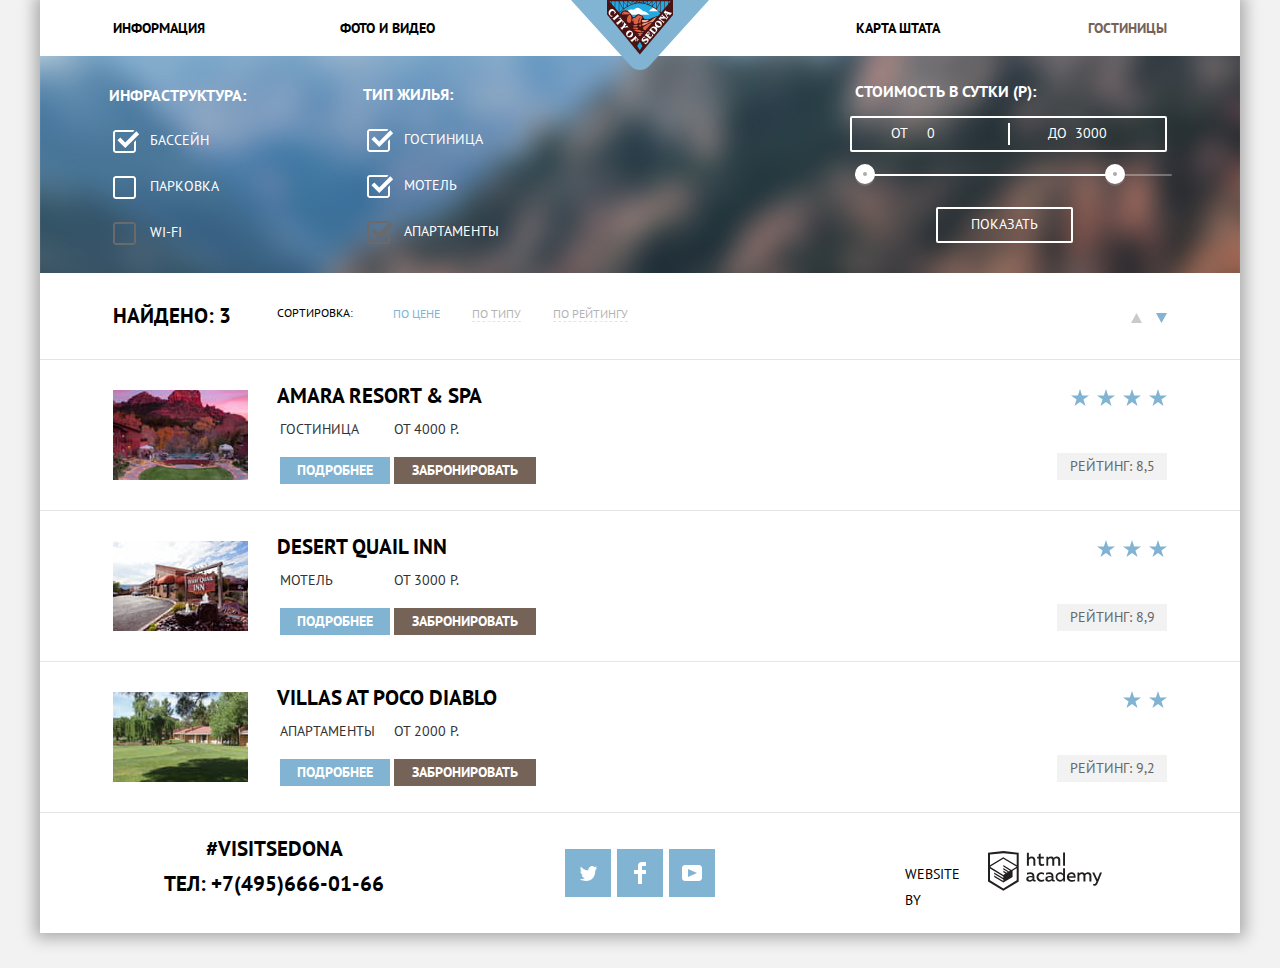
==== commit a2f6cff4: "Оживление интерактивных елементов" ====
--- a/hotels.html
+++ b/hotels.html
@@ -12,7 +12,7 @@
   <body class="page-body">
     <div class="shadow"><!--Тень центровщик-->
       <header class="main-header"><!--Шапка-->
-          <nav class="main-navigation">
+          <nav class="main-navigation"><!--Навигация-->
             <a href="index.html" class="main-header-logo">
               <img src="img/icons/logo-sedona.svg" width="138" height="70" alt="Логотип «Седона»">
             </a>
@@ -27,7 +27,7 @@
       <main class="main">
         <div class="wrapper-main page-hotels"> <!--Обертка содержимого-->
           <h1 class="visually-hidden">Гостиницы</h1>
-          <form class="form-filter" action="https://echo.htmlacademy.ru" method="get">
+          <form class="form-filter" action="https://echo.htmlacademy.ru" method="get"><!--Форма с чексбоксами-->
             <fieldset class="form-fieldset infrastructure">
               <legend class="form-legend">Инфраструктура:</legend>
               <ul class="form-list">
@@ -80,7 +80,7 @@
                 </li>
               </ul>
             </fieldset>
-            <fieldset class="form-fieldset price">
+            <fieldset class="form-fieldset price"><!--Фильтр с диапозоном-->
               <legend class="form-legend form-legend-price">Стоимость в&nbsp;сутки&nbsp;(Р):</legend>
               <div class="range-filter">
                 <div class="price-controls">
@@ -103,7 +103,7 @@
             </fieldset>
           </form>
 
-          <section class="sorting-results">
+          <section class="sorting-results"><!--Результат сортировки-->
             <p>Найдено: 3</p>
             <div class="sorting">
               <h2>Сортировка:</h2>
@@ -119,12 +119,17 @@
                 </li>
               </ul>
             </div>
-            <div class="arrow">
-              <a href="#" aria-label="Стрелка вверх"><svg width="11" height="10" fill="none" xmlns="http://www.w3.org/2000/svg"><path d="M5.5 0L0 10h11L5.5 0z" fill="#CACACA"/></svg></a>
-              <a href="#" aria-label="Стрелка вниз"><svg width="11" height="10" fill="none" xmlns="http://www.w3.org/2000/svg"><path d="M5.5 10L0 0h11" fill="#81B3D2"/></svg></a>
+            <div class="arrow"><!--Стрелочки-->
+              <a href="#" aria-label="Сортировать по возрастанию">
+                <svg width="11" height="10" fill="none" xmlns="http://www.w3.org/2000/svg"><path d="M5.5 0L0 10h11L5.5 0z" fill="#CACACA"/>
+                </svg>
+              </a>
+              <a href="#" aria-label="Сортировать по убыванию">
+                <svg width="11" height="10" fill="none" xmlns="http://www.w3.org/2000/svg"><path d="M5.5 10L0 0h11" fill="#81B3D2"/></svg>
+              </a>
             </div>
           </section>
-          <section class="list-of-hotels">
+          <section class="list-of-hotels"><!--Список Отелей-->
             <h2 class="visually-hidden">Список отелей</h2>
             <ul class="list-wrapper">
               <li class="list-block">
@@ -150,7 +155,7 @@
                     </tr>
                   </table>
                 </div>
-                <div class="decorative-wrapper">
+                <div class="decorative-wrapper"><!--Рейтинг гостиницы-->
                   <div class="stars four-stars">
                     <span class="icon-stars"></span>
                     <span class="icon-stars"></span>
@@ -160,7 +165,7 @@
                   <div class="rating">Рейтинг: 8,5</div>
                 </div>
               </li>
-              <li class="list-block">
+              <li class="list-block"><!--Мотель-->
                 <img src="img/desert-quaill-inn.jpg" width="135" height="90" alt="Высококлассный мотель, Дезерт Квейл Инн">
                 <div class="block-info">
                   <h3><a class="block-info-title" href="#">Desert Quail Inn</a></h3>
@@ -183,7 +188,7 @@
                     </tr>
                   </table>
                 </div>
-                <div class="decorative-wrapper"><!--Приведу в порядок когда пойму как добавить звезды-->
+                <div class="decorative-wrapper"><!--Рейтинг Мотеля-->
                   <div class="stars three-stars">
                     <span class="icon-stars"></span>
                     <span class="icon-stars"></span>
@@ -192,7 +197,7 @@
                   <div class="rating">Рейтинг: 8,9</div>
                 </div>
               </li>
-              <li class="list-block">
+              <li class="list-block"><!--Апартаменты-->
                 <img src="img/poco-diablo.jpg" width="135" height="90" alt="Уютное совершенство, Виллы Оф Поко Дайабло">
                 <div class="block-info">
                   <h3><a class="block-info-title" href="#">Villas at Poco Diablo</a></h3>
@@ -215,7 +220,7 @@
                     </tr>
                   </table>
                 </div>
-                <div class="decorative-wrapper">
+                <div class="decorative-wrapper"><!--Рейтинг Апартаментов-->
                   <div class="stars two-stars">
                     <span class="icon-stars"></span>
                     <span class="icon-stars last-star"></span>
@@ -234,7 +239,7 @@
             <span class="text-phone">Тел:</span><a class="phone" href="tel:+74956660166">+7(495)666-01-66</a>
           </div>
           <div class="social-wrapper">
-            <ul class="social-list">
+            <ul class="social-list"><!--Ссылки на социальные сети-->
               <li class="social-item">
                 <a class="social social-tw" href="#"><span class="visually-hidden">Твиттер</span><svg aria-hidden="true" focusable="false" width="17" height="16" fill="none"  xmlns="http://www.w3.org/2000/svg"><path d="M10.95 1.144c1.685-.496 2.984.27 3.577 1.18.673-.232 1.331-.482 2.011-.709a2.345 2.345 0 01-.857 1.768c.685.17 1.304-.49 1.304-.49-.169 1-1.006 1.787-1.563 2.023-.231 6.75-3.175 11.217-10.077 11.082h-.446c-.41 0-4.164-.46-4.898-1.887 2.271.196 3.893-.422 4.693-1.177-.96-.3-2.679-.477-2.979-2.95.349.106.564.228 1.19.12C1.705 9.246.374 8.53.448 6.33c.285.328 1.067.536 1.34.472-.703-.24-1.97-3.36-.894-4.952 1.818 1.854 3.735 3.606 7.152 3.773.208-2.293 1.137-3.83 2.904-4.479z" fill="#fff"/></svg></a>
               </li>
@@ -246,9 +251,9 @@
               </li>
             </ul>
           </div>
-          <div class="copyright">
+          <div class="copyright"><!--Копирайт-->
             <p>Website by</p>
-            <a class="links-website" href="https://htmlacademy.ru/intensive/htmlcss">
+            <a class="links-website" href="https://htmlacademy.ru/intensive/htmlcss" aria-label="Сделана в рамках интенсива HTML-ACADEMY Перейти на вебсайт">
               <svg width="114" height="40" fill="#fff" xmlns="http://www.w3.org/2000/svg"><path fill-rule="evenodd" clip-rule="evenodd" d="M15.52.057h-.17L0 1.72v28.775l15.35 9.344 15.352-9.344V1.72L15.52.057zm61.498 1.565h-1.93v13.11h1.93V1.621zm-36.156.01v5.136a3.976 3.976 0 012.849-1.23 3.387 3.387 0 012.614 1.007 3.55 3.55 0 011.015 2.662v5.556h-1.973V9.466a1.984 1.984 0 00-.41-1.44 1.899 1.899 0 00-1.289-.718h-.316a3.081 3.081 0 00-2.448 1.5v5.955H38.9V1.633h1.963zm36.156 28.852h-1.74v-1.425a4.061 4.061 0 01-3.366 1.662c-2.437-.168-4.33-2.239-4.33-4.736 0-2.498 1.893-4.569 4.33-4.737a3.98 3.98 0 013.165 1.402v-5.33h1.941v13.164zm-29.952-1.425c.197-.008.392-.044.58-.107v1.435c-.398.153-.82.23-1.245.226a1.758 1.758 0 01-1.762-1.079 5.035 5.035 0 01-3.313 1.166c-1.593 0-3.07-.896-3.07-2.752 0-2.298 2.11-3.01 3.914-3.01.77.013 1.537.103 2.29.27v-.324c0-1.079-.802-1.91-2.31-1.91a7.682 7.682 0 00-3.166.69V21.83a10.56 10.56 0 013.365-.593c2.49 0 4.02 1.209 4.02 3.938v3.237a.592.592 0 00.13.429c.096.12.236.194.387.208h.18v.01zM40.27 27.84c.027.389.205.75.495 1.004.289.253.666.378 1.046.345h.116a3.537 3.537 0 002.542-1.079v-1.532a10.039 10.039 0 00-1.91-.227c-1.055 0-2.278.356-2.278 1.49h-.01zm15.752-5.902a5.183 5.183 0 00-2.712-.69h-.369a4.514 4.514 0 00-3.18 1.471 4.722 4.722 0 00-1.23 3.341v.442c.164 2.498 2.273 4.39 4.716 4.23 1.004.024 2-.187 2.912-.615v-1.845a5.185 5.185 0 01-2.564.69 2.885 2.885 0 01-2.657-1.426 3.024 3.024 0 010-3.07 2.884 2.884 0 012.657-1.427c.865-.003 1.71.26 2.427.755v-1.856zM66.15 29.06c.198-.008.393-.045.58-.108v1.435c-.397.153-.82.23-1.244.226a1.758 1.758 0 01-1.762-1.079 5.035 5.035 0 01-3.313 1.166c-1.593 0-3.07-.896-3.07-2.752 0-2.298 2.11-3.01 3.914-3.01.77.013 1.537.103 2.29.27v-.324c0-1.079-.802-1.91-2.311-1.91a7.682 7.682 0 00-3.165.69V21.83c1.084-.379 2.22-.58 3.365-.593 2.49 0 4.02 1.209 4.02 3.938v3.237a.592.592 0 00.129.429c.097.12.237.194.388.208h.18v.01zm-6.296-.212a1.468 1.468 0 01-.498-1.008h.021c0-1.133 1.16-1.489 2.279-1.489.642.015 1.281.09 1.91.227v1.532a3.537 3.537 0 01-2.543 1.079h-.116a1.404 1.404 0 01-1.053-.34zm9.472-2.918c0-1.644 1.304-2.977 2.912-2.977l.021.054c1.214 0 2.314.731 2.806 1.866v2.158a3.015 3.015 0 01-2.827 1.877c-1.608 0-2.912-1.333-2.912-2.978zm14.022-4.682c3.492 0 4.705 2.892 4.135 5.492h-6.562c.222 1.618 1.762 2.276 3.366 2.276a6.326 6.326 0 002.785-.636v1.726c-1 .436-2.08.646-3.165.615-2.67 0-5.012-1.532-5.012-4.769a4.572 4.572 0 011.145-3.268 4.37 4.37 0 013.076-1.469h.232v.033zm-2.48 3.927c.101-1.351 1.253-2.365 2.575-2.265h.042c.62-.057 1.234.17 1.675.62.442.449.666 1.075.614 1.71H80.87v-.065zm8.62 5.287v-8.966h1.74v1.079a3.983 3.983 0 012.934-1.37 3.001 3.001 0 012.785 1.51c.793-.881 1.9-1.399 3.07-1.435a3.192 3.192 0 012.489 1.01c.647.69.971 1.631.887 2.583v5.61h-2.004v-5.556a1.74 1.74 0 00-.366-1.262 1.665 1.665 0 00-1.132-.626h-.275a2.936 2.936 0 00-2.184 1.208v6.237H95.43v-5.557a1.742 1.742 0 00-.38-1.266 1.666 1.666 0 00-1.15-.611h-.21a3.153 3.153 0 00-2.333 1.392v6.074h-1.825l-.042-.054zm24.488-8.988h-2.005l-2.648 6.798-3.018-6.787h-2.11l4.221 9.063-.18.454c-.517 1.36-1.234 2.05-2.184 2.05a2.96 2.96 0 01-.897-.13v1.694c.38.096.77.147 1.161.151 1.329 0 2.585-.744 3.534-3.086l4.126-10.207zM52.689 5.787V2.55l-1.962.464v2.719h-1.583V7.49h1.646v4.5c-.067.826.234 1.64.82 2.213a2.653 2.653 0 002.197.743c.793.007 1.58-.121 2.332-.378v-1.726a4.647 4.647 0 01-1.783.356c-1.14 0-1.667-.389-1.667-1.575V7.513h3.165V5.787H52.69zm5.697 8.966V5.754h1.752v1.08a3.983 3.983 0 012.922-1.382 2.998 2.998 0 012.743 1.435c.793-.882 1.9-1.4 3.07-1.435.94-.037 1.85.347 2.491 1.052.64.704.949 1.66.843 2.617v5.62h-2.004V9.186a1.743 1.743 0 00-.366-1.262 1.668 1.668 0 00-1.132-.626h-.243a2.937 2.937 0 00-2.184 1.209v6.236h-2.005V9.185a1.742 1.742 0 00-.365-1.262 1.667 1.667 0 00-1.133-.626h-.242A3.153 3.153 0 0060.2 8.69v6.074h-1.815v-.01zm-29.689 14.55l.01-.006-.01.021v-.015zm0-11.983v11.983l-13.346 8.13-13.346-8.115V17.515l13.283 8.092v1.424l-9.105-5.503v1.414l9.157 5.621v1.5l-9.147-5.567v1.456l9.158 5.621 9.232-5.653v-6.107l4.114-2.492zm.01-1.542l-3.67 2.158-1.689 1.079-8.04-4.931v1.413l6.848 4.23-.148.097-1.055.582-5.665-3.452v1.445l4.473 2.72-1.055.722-3.376-2.05v1.414l2.215 1.338-2.247 1.36L2.11 15.863 15.31 7.729l13.399 8.049zm-13.42-9.506l13.42 8.081V3.563L15.362 2.13 2.015 3.564v10.79l13.273-8.082z" fill="#231F20"/></svg>
             </a>
           </div>
--- a/css/style.min.css
+++ b/css/style.min.css
@@ -1 +1 @@
-@font-face{font-family:'PT Sans';font-style:normal;font-weight:400;src:local('PT Sans'),local('PTSans-Regular'),url(../fonts/PTSans.woff2) format('woff2'),url(../fonts/PTSans.woff) format('woff');font-display:swap}@font-face{font-family:'PT Sans';font-style:normal;font-weight:700;src:local('PT Sans Bold'),local('PTSans-Bold'),url(../fonts/PTSans-Bold.woff2) format('woff2'),url(../fonts/PTSans-Bold.woff) format('woff');font-display:swap}:root{--text-color-dark:#333333;--text-color-black:#000000;--text-color-white:#ffffff;--basic-color-rating:#666666;--basic-page-color:#f2f2f2;--basic-color-brown:#766357;--basic-color-blue:#81B3D2;--basic-block-color:#eeeeee;--basic-range-color:#ABABAB;--basic-color-arrow:#cacaca;--footer-opacity-color:rgba(255, 255, 255, 0.9);--basic-white-opasity:rgba(255, 255, 255, 0.3);--basic-shadow-opasity:rgba(0, 0, 0, 0.3);--basic-form-shadow:0px 7px 15px rgba(0, 1, 1, 0.15);--controls-shadow-opacity:rgba(171, 171, 171, 0.3);--state-color-brown-aiming:#604E43;--state-color-brown-pressing:#503E33;--state-color-blue-aiming:#669EC0;--state-color-blue-pressing:#5496BD;--state-copyright-color-pressing:#BDBBBC;--state-calendar-color:#A9A9A9;--state-input-color-aiming:#EBEBEB;--state-input-color-focus:#e5e5e5}.page{margin:0;padding:0;min-width:1200px;height:100%;font-family:"PT Sans",Arial,sans-serif;font-size:14px;line-height:21px;font-weight:400;color:var(--text-color-dark);text-transform:uppercase;background-color:var(--basic-page-color)}.page-body a{text-decoration:none}.page-body img{max-width:100%;height:auto}.shadow{width:1200px;margin-left:auto;margin-right:auto;min-height:100%;-webkit-box-shadow:0 0 15px 5px var(--basic-shadow-opasity);box-shadow:0 0 15px 5px var(--basic-shadow-opasity);display:-ms-grid;display:grid;-ms-grid-rows:-webkit-min-content 1fr -webkit-min-content;-ms-grid-rows:min-content 1fr min-content;grid-template-rows:-webkit-min-content 1fr -webkit-min-content;grid-template-rows:min-content 1fr min-content;background-color:var(--text-color-white)}.visually-hidden{position:absolute;width:1px;height:1px;margin:-1px;border:0;padding:0;white-space:nowrap;clip:rect(0 0 0 0);-webkit-clip-path:inset(100%);clip-path:inset(100%);overflow:hidden}.main-header{margin:0;padding:0;position:relative;background-color:var(--text-color-white)}.main-navigation{display:-webkit-box;display:-ms-flexbox;display:flex;-webkit-box-pack:start;-ms-flex-pack:start;justify-content:flex-start;font-size:14px;line-height:26px;color:var(--text-color-black)}.main-header-logo{position:absolute;width:138px;height:70px;left:50%;top:0;-webkit-transform:translate(-50%);-ms-transform:translate(-50%);transform:translate(-50%);z-index:1}.site-navigation{list-style:none;margin:0;padding:15px 73px;width:100%;display:-webkit-box;display:-ms-flexbox;display:flex;-ms-flex-wrap:wrap;flex-wrap:wrap;-webkit-box-pack:start;-ms-flex-pack:start;justify-content:flex-start;-webkit-box-align:center;-ms-flex-align:center;align-items:center}.navigation-item{text-align:left;-ms-flex-preferred-size:227px;flex-basis:227px}.navigation-item:nth-child(4n-1){margin-left:auto;text-align:right}.navigation-item:nth-child(4n){text-align:right}.site-navigation a{color:var(--text-color-black);font-size:14px;line-height:26px;font-weight:700}.link-information:focus,.link-information:hover{color:var(--basic-color-blue)}.link-information:active{color:var(--text-color-black);opacity:.3}.site-navigation .link-hotels-disabled{color:var(--basic-color-brown)}.wrapper-main{width:1200px;margin:0 auto;background-color:var(--text-color-white)}.promo,.promo:after{background-repeat:no-repeat}.promo{position:relative;width:1200px;height:510px;background-image:url(../img/landscape.jpg);background-color:var(--text-color-white);background-size:contain;text-align:center}.promo img{width:456px;height:350px}.logo-welcome{margin-top:76px;margin-bottom:21px}.promo:after{content:"";display:block;width:100%;height:57px;background-image:url(../img/icons/intro-mask.svg);background-size:100% 60px;position:absolute;bottom:0}.container-benefits,.reason-container{background-color:var(--text-color-white)}.reason-container{text-align:center;width:1200px;height:171px}.reason-container p{line-height:26px}.reason-container p:first-of-type{font-size:21px;font-weight:700;line-height:26px;color:var(--text-color-black);margin-top:44px;margin-bottom:42px}.advantages-list,.reasons-continuation,.reasons-list{list-style:none;margin:0;padding:0}.city-photo,.reasons-list{display:-ms-grid;display:grid}.reasons-list{-ms-grid-rows:256px 1fr 256px 1fr;grid-template-rows:256px 1fr 256px 1fr}.city-photo{-ms-grid-columns:401px 1fr;grid-template-columns:401px 1fr}.reason-first,.reason-second{background-color:var(--basic-color-blue)}.reason-first h3{margin:48px 139px 25px}.reason-first p:first-of-type{margin-bottom:24px}.reason-first p:last-of-type{margin:0 48px}.reason-list-item{color:var(--text-color-white);background-color:var(--basic-color-blue);text-align:center}.advantages-title,.reasons-list-title{font-size:21px;font-weight:700;line-height:21px}.city-photo,.devils-bridge-canyon{background-color:var(--basic-block-color)}.city-photo img,.devils-bridge-canyon img{width:800px;height:256px}.reasons-list li:nth-child(n+6){background-color:var(--basic-block-color)}.container-advantages{margin-bottom:10px}.advantages-list{display:-ms-grid;display:grid;-ms-grid-columns:1fr 1fr 1fr;grid-template-columns:1fr 1fr 1fr;-ms-grid-rows:320px;grid-template-rows:320px;background-color:var(--text-color-white);text-align:center}.advantages-list>:nth-child(1){-ms-grid-row:1;-ms-grid-column:1}.advantages-list>:nth-child(2){-ms-grid-row:1;-ms-grid-column:2}.advantages-list>:nth-child(3){-ms-grid-row:1;-ms-grid-column:3}.advantages-title{margin-bottom:25px;color:var(--text-color-black)}.icon-home{padding:139px 73px 82px}.icon-food{padding:139px 52px 82px 51px}.icon-souvenirs{padding:139px 65px 81px 66px}.advantages-icon{position:relative}.icon-food::before,.icon-home::before,.icon-souvenirs::before{content:"";position:absolute;left:165px;top:60px;width:75px;height:72px;background-image:url(../img/icons/home.svg);background-repeat:no-repeat;background-position:0 0}.icon-food::before,.icon-souvenirs::before{top:61px;height:70px;background-image:url(../img/icons/food.svg)}.icon-souvenirs::before{top:55px;width:64px;height:77px;background-image:url(../img/icons/souvenirs.svg)}.devils-bridge-canyon{display:-ms-grid;display:grid;-ms-grid-columns:1fr 400px;grid-template-columns:1fr 400px}.reason-second h3{margin:50px 125px 27px}.reason-second p:first-of-type{margin-bottom:24px}.reasons-continuation{display:-ms-grid;display:grid;-ms-grid-columns:1fr 1fr 1fr;grid-template-columns:1fr 1fr 1fr;-ms-grid-rows:256px;grid-template-rows:256px;background-color:var(--basic-block-color);text-align:center}.reasons-continuation>:nth-child(1){-ms-grid-row:1;-ms-grid-column:1}.reasons-continuation>:nth-child(2){-ms-grid-row:1;-ms-grid-column:2}.reasons-continuation>:nth-child(3){-ms-grid-row:1;-ms-grid-column:3}.reasons-continuation h3{margin-top:2px;margin-bottom:45px;color:var(--text-color-black)}.reason-third h3{margin-bottom:24px}.reason-third{padding:47px 97px 54px 96px}.reason-fourth{padding:47px 71px 54px}.reason-fifth h3,.reason-fourth h3{margin-left:50px;margin-right:50px;margin-bottom:24px}.reason-fifth{padding:47px 77px 54px}.reason-fifth h3{margin-right:49px}.reasons-continuation p:first-of-type{margin-bottom:25px}.promo-form{position:relative;width:1200px;height:230px;background-color:var(--text-color-white);text-align:center}.promo-form h2{font-size:30px;font-weight:700;line-height:24px;color:var(--text-color-black);margin-top:-18px;margin-bottom:32px}.promo-form p{font-family:inherit;font-size:14px;line-height:24px;font-weight:400;color:var(--text-color-dark)}.button-wrapper{width:568px;margin-top:47px;margin-right:auto;margin-left:auto;padding-top:30px;padding-bottom:30px;text-align:center;background-color:var(--basic-color-brown)}.search-btn{font-size:21px;font-weight:700;line-height:26px;text-transform:uppercase;color:var(--text-color-white)}.button-wrapper:focus,.button-wrapper:hover{background-color:var(--state-color-brown-aiming)}.button-wrapper:active{background-color:var(--state-color-brown-pressing)}.search-btn:active{color:var(--text-color-white);opacity:.3}.form-show{position:absolute;left:315px;width:568px;height:395px;background-color:var(--text-color-white);-webkit-box-shadow:var(--basic-form-shadow);box-shadow:var(--basic-form-shadow)}.form-booking{padding:50px;font-family:"PT Sans",Arial,sans-serif;font-weight:700;font-size:14px;line-height:26px;color:var(--text-color-black)}.container-inner input,.input-date{font:inherit;line-height:inherit;background-color:var(--basic-page-color);color:var(--text-color-black)}.block-date input:hover{background-color:var(--state-input-color-aiming)}.block-date input:focus{background-color:var(--text-color-white);border:2px solid #e5e5e5}.block-date{display:-webkit-inline-box;display:-ms-inline-flexbox;display:inline-flex;-ms-flex-wrap:wrap;flex-wrap:wrap;position:relative;padding-top:4px}.input-date{width:346px;height:38px;margin:0 0 29px 26px;padding-left:12px;border:0;outline:0;-webkit-box-sizing:border-box;box-sizing:border-box}.arrival-date-label{padding-top:7px}.date-of-departure-label{padding-top:3px;margin-right:-4px}.calendar{position:absolute;top:9px;right:2px;border:0;outline:0;background-color:transparent;cursor:pointer}.calendar:hover path{fill:var(--text-color-black)}.calendar:active path{fill:var(--basic-color-blue)}.btn-less:focus,.btn-more:focus,.calendar:focus{outline:1px solid var(--text-color-black)}.form-booking-container-inner,.less-more{display:-webkit-box;display:-ms-flexbox;display:flex;-webkit-box-pack:justify;-ms-flex-pack:justify;justify-content:space-between}.less-more{-webkit-box-pack:center;-ms-flex-pack:center;justify-content:center;width:114px}.less-more-number-child{margin-right:4px}.btn-less,.btn-more,.less-more input{width:38px;height:38px;outline:0;border:0}.btn-less,.btn-more{display:-webkit-box;display:-ms-flexbox;display:flex;-webkit-box-pack:center;-ms-flex-pack:center;justify-content:center;-webkit-box-align:center;-ms-flex-align:center;align-items:center;background-color:var(--basic-page-color);cursor:pointer}.less-more input{font-size:14px;font-weight:700;line-height:26px;color:var(--text-color-black);text-align:center;-webkit-box-sizing:border-box;box-sizing:border-box}.less-more input:hover{background-color:transparent}.btn-less:hover path,.btn-more:hover path{fill:var(--text-color-black)}.btn-less:active path,.btn-more:active path{fill:var(--basic-color-blue)}.label-number{margin-left:5px;margin-top:4px}.button-find{width:458px;height:56px;margin-top:54px;font-family:inherit;font-size:21px;font-weight:700;line-height:26px;text-transform:uppercase;color:var(--text-color-white);background-color:var(--basic-color-blue);border:0;outline:0;cursor:pointer}.button-find:focus,.button-find:hover{background-color:var(--state-color-blue-aiming)}.button-find:active{background-color:var(--state-color-blue-pressing);color:var(--basic-white-opasity)}.wrapper-map iframe{height:594px;width:100%;border:0}.form-filter,.page-hotels{display:-ms-grid;display:grid}.page-hotels{-ms-grid-rows:217px 1fr;grid-template-rows:217px 1fr}.form-filter{-ms-grid-columns:300px 300px 600px;grid-template-columns:300px 300px 600px;min-height:217px;background-image:url(../img/filter.jpg);background-repeat:no-repeat;background-position:center;background-color:var(--basic-block-color)}.form-fieldset{margin:0;padding:0;border:0}.form-list{margin:0}.form-list,.sorting-list{list-style:none;padding:0}.infrastructure{margin-left:69px;margin-top:4px}.type-of-housing{margin-left:23px;margin-top:3px}.form-legend{padding-top:25px;padding-bottom:24px;font-size:16px;font-weight:700;line-height:21px;color:var(--text-color-white)}.form-cost-filter,.form-filter{font:inherit;color:var(--text-color-white);text-transform:uppercase}.form-item{padding-bottom:25px}.form-item:nth-child(3){padding-bottom:31px}.form-item-text{margin-left:7px;cursor:pointer}.option{display:block}.input-check{position:relative;-webkit-appearance:none;-moz-appearance:none;appearance:none}.check-box{position:absolute;margin-left:-30px;width:27px;height:23px;background-image:url(../img//icons/checkbox-off.svg);background-repeat:no-repeat;cursor:pointer}.check-box-parking,.check-box-wi-fi{background-image:url(../img/icons/shape-square.svg);background-repeat:no-repeat}.check{padding-left:30px}.input-check:checked+.check-box{background-image:url(../img/icons/checkbox-on.svg);background-repeat:no-repeat}.input-check:focus+.check-box{background-image:url(../img/icons/checkbox-off.svg);background-repeat:no-repeat}.input-check:checked:focus+.check-box{background-image:url(../img/icons/checkbox-on.svg);background-repeat:no-repeat}.input-check:disabled+.check-box{background-image:url(../img/icons/checkbox-off-disabled.svg);background-repeat:no-repeat}.input-check:checked:disabled+.check-box{background-image:url(../img/icons/checkbox-on-disabled.svg);background-repeat:no-repeat}.price{margin-left:215px;display:-webkit-box;display:-ms-flexbox;display:flex;-ms-flex-wrap:wrap;flex-wrap:wrap}.form-legend-price{padding-bottom:0}.range-filter{margin-top:14px}.range-controls{width:297px;position:relative;margin-top:22px;margin-bottom:15px;padding-right:20px;padding-left:0;background-color:var(--basic-white-opasity);border-radius:5px}.range-controls .scale{height:2px}.range-controls .bar{width:90%;height:2px;background:var(--text-color-white)}.range-controls .toggle{position:absolute;top:-10px;width:4px;height:4px;padding:0;border:8px solid var(--text-color-white);background-color:var(--basic-range-color);border-radius:50%;-webkit-box-shadow:0 2px 0 0 var(--controls-shadow-opacity);box-shadow:0 2px 0 0 var(--controls-shadow-opacity);cursor:pointer}.range-controls .toggle-min{left:0}.range-controls .toggle-max{left:250px}.range-controls .toggle:hover{-webkit-transform:scale(1.2);-ms-transform:scale(1.2);transform:scale(1.2)}.price-controls{position:relative;right:5px;width:317px;display:-webkit-box;display:-ms-flexbox;display:flex;-ms-flex-pack:distribute;justify-content:space-around;outline:2px solid var(--text-color-white);outline-offset:-2px;border-radius:2px}.button-show,.price-controls input{text-transform:uppercase;color:var(--text-color-white)}.price-controls input{width:52px;padding-top:6.5px;padding-bottom:8.5px;font-family:"PT Sans",Arial,sans-serif;font-size:14px;line-height:21px;text-align:center;background:0 0;border:0}.price-controls::after{content:"";width:2px;height:22px;background-color:var(--text-color-white);position:absolute;top:7px;left:50%;margin-left:-1px}.button-show{display:-webkit-box;display:-ms-flexbox;display:flex;-webkit-box-pack:center;-ms-flex-pack:center;justify-content:center;-webkit-box-align:center;-ms-flex-align:center;align-items:center;margin-left:81px;margin-bottom:16px;width:137px;height:36px;font:inherit;border:2px solid var(--text-color-white);border-radius:2px;outline:0;background-color:transparent;cursor:pointer}.button-show:focus,.button-show:hover{color:var(--text-color-black);background-color:var(--text-color-white)}.sorting-results{background-color:var(--text-color-white);height:86px;-webkit-box-pack:justify;-ms-flex-pack:justify;justify-content:space-between;padding:0 73px;border-bottom:1px solid var(--state-input-color-focus)}.sorting-results p{margin-top:30px;font-size:21px;font-weight:700;line-height:26px;color:var(--text-color-black)}.sorting-list a,.sorting-results h2{font-size:12px;line-height:18px;color:var(--text-color-black)}.sorting-results h2{margin:8px 0 0;font-weight:400;padding:23px 40px 37px 46px}.sorting,.sorting-list,.sorting-results{display:-webkit-box;display:-ms-flexbox;display:flex}.sorting{-webkit-box-flex:1;-ms-flex-positive:1;flex-grow:1}.sorting-list{margin:30px 0 0;-ms-flex-wrap:wrap;flex-wrap:wrap}.sorting-item{padding-right:32px}.sorting-list a{opacity:.3;border-bottom:1px dashed var(--basic-color-blue)}.sorting-list .active-link{color:var(--basic-color-blue);border-bottom:none;opacity:1}.sorting-list a:focus,.sorting-list a:hover{color:var(--basic-color-blue);opacity:1}.sorting-list a:active{color:var(--text-color-black);border-bottom:none;opacity:1}.arrow{margin-top:35px}.arrow a{fill:var(--basic-color-arrow)}.arrow a:nth-of-type(1){padding-right:10px}.arrow a:focus path,.arrow a:hover path{fill:var(--text-color-black)}.arrow a:active path,.links-website:hover path{fill:var(--basic-color-blue)}.list-block img,.list-of-hotels{background-color:var(--text-color-white)}.list-wrapper{margin:0;padding:0;list-style:none}.list-block{display:-webkit-box;display:-ms-flexbox;display:flex;-webkit-box-pack:justify;-ms-flex-pack:justify;justify-content:space-between;border-bottom:1px solid var(--state-input-color-focus)}.list-block img{width:135px;height:90px;margin:30px 29px 30px 73px;-o-object-fit:contain;object-fit:contain}.block-info{-webkit-box-flex:1;-ms-flex-positive:1;flex-grow:1}.block-info h3{font-size:21px;font-weight:700;line-height:26px;margin:23px 0 7px}.block-info-title{color:var(--text-color-black)}.block-info-title:hover{color:var(--basic-color-blue)}.block-info-title:active{color:var(--text-color-black);opacity:.3}.text-cell{padding-bottom:15px}.links-row a{font-weight:700;color:var(--text-color-white)}.more{width:110px;min-height:27px;padding:3px 16px 3px 17px;background-color:var(--basic-color-blue)}.more:focus,.more:hover{background-color:var(--state-color-blue-aiming)}.more:active{background-color:var(--state-color-blue-pressing);color:var(--basic-white-opasity)}.to-book{width:142px;min-height:27px;padding:3px 17px 3px 16px;background-color:var(--basic-color-brown)}.to-book:focus,.to-book:hover{background-color:var(--state-color-brown-aiming)}.to-book:active{background-color:var(--state-color-brown-pressing);color:var(--basic-white-opasity)}.decorative-wrapper{margin-right:73px;position:relative}.four-stars{left:14px}.three-stars{left:40px}.two-stars{left:66px}.stars{position:absolute;top:29px}.icon-stars{display:inline-block;background-image:url(../img/icons/star.svg);background-repeat:no-repeat;width:18px;height:17px;padding-right:4px}.last-star{padding-right:0}.rating{display:-webkit-box;display:-ms-flexbox;display:flex;-webkit-box-pack:center;-ms-flex-pack:center;justify-content:center;-webkit-box-align:center;-ms-flex-align:center;align-items:center;width:110px;min-height:27px;background:var(--basic-page-color);color:var(--basic-color-rating);text-align:center;margin-top:93px}.main-footer{margin-top:-121px;z-index:1}.wrapper-footer{width:1200px;height:120px;display:-ms-grid;display:grid;-ms-grid-columns:1fr 1fr 1fr;grid-template-columns:1fr 1fr 1fr;margin-left:auto;margin-right:auto;background-color:var(--footer-opacity-color)}.contacts a,.copyright p,.text-phone{line-height:26px;color:var(--text-color-black)}.contacts a,.text-phone{font-size:21px;font-weight:700;margin-right:5px}.contacts{text-align:center;padding:23px 38px 36px 111px}.adress{display:block;margin-bottom:9px}.social-list{-ms-flex-wrap:wrap;flex-wrap:wrap;-webkit-box-pack:justify;-ms-flex-pack:justify;justify-content:space-between;width:150px;margin:0;padding:36px 125px;list-style:none}.copyright,.social,.social-list{display:-webkit-box;display:-ms-flexbox;display:flex}.social{-webkit-box-align:center;-ms-flex-align:center;align-items:center;-webkit-box-pack:center;-ms-flex-pack:center;justify-content:center;width:46px;height:48px;background-color:var(--basic-color-blue);color:var(--text-color-white)}.social:hover{background-color:var(--state-color-blue-aiming)}.social:active{background-color:var(--state-color-blue-pressing);fill-opacity:.3}.copyright{padding:38px 138px 41px 65px}.copyright p{font-size:14px;margin-right:9px;margin-top:10px}.links-website:active path{fill:var(--state-copyright-color-pressing)}
+@-webkit-keyframes bounce{0%{-webkit-transform:translateY(-100px);transform:translateY(-100px)}to{-webkit-transform:translateY(0);transform:translateY(0)}}@keyframes bounce{0%{-webkit-transform:translateY(-100px);transform:translateY(-100px)}to{-webkit-transform:translateY(0);transform:translateY(0)}}@-webkit-keyframes shake{0%,to{-webkit-transform:translateX(0);transform:translateX(0)}10%,30%,50%,70%,90%{-webkit-transform:translateX(-10px);transform:translateX(-10px)}20%,40%,60%,80%{-webkit-transform:translateX(10px);transform:translateX(10px)}}@keyframes shake{0%,to{-webkit-transform:translateX(0);transform:translateX(0)}10%,30%,50%,70%,90%{-webkit-transform:translateX(-10px);transform:translateX(-10px)}20%,40%,60%,80%{-webkit-transform:translateX(10px);transform:translateX(10px)}}@font-face{font-family:'PT Sans';font-style:normal;font-weight:400;src:local('PT Sans'),local('PTSans-Regular'),url(../fonts/PTSans.woff2) format('woff2'),url(../fonts/PTSans.woff) format('woff');font-display:swap}@font-face{font-family:'PT Sans';font-style:normal;font-weight:700;src:local('PT Sans Bold'),local('PTSans-Bold'),url(../fonts/PTSans-Bold.woff2) format('woff2'),url(../fonts/PTSans-Bold.woff) format('woff');font-display:swap}:root{--text-color-dark:#333333;--text-color-black:#000000;--text-color-white:#ffffff;--basic-color-rating:#666666;--basic-page-color:#f2f2f2;--basic-color-brown:#766357;--basic-color-blue:#81B3D2;--basic-block-color:#eeeeee;--basic-range-color:#ABABAB;--basic-color-arrow:#cacaca;--footer-opacity-color:rgba(255, 255, 255, 0.9);--basic-white-opasity:rgba(255, 255, 255, 0.3);--basic-shadow-opasity:rgba(0, 0, 0, 0.3);--basic-form-shadow:0px 7px 15px rgba(0, 1, 1, 0.15);--controls-shadow-opacity:rgba(171, 171, 171, 0.3);--state-color-brown-aiming:#604E43;--state-color-brown-pressing:#503E33;--state-color-blue-aiming:#669EC0;--state-color-blue-pressing:#5496BD;--state-copyright-color-pressing:#BDBBBC;--state-calendar-color:#A9A9A9;--state-input-color-aiming:#EBEBEB;--state-input-color-focus:#e5e5e5}.page{margin:0;min-width:1200px;height:100%;font-family:"PT Sans",Arial,sans-serif;font-size:14px;line-height:21px;font-weight:400;color:var(--text-color-dark);text-transform:uppercase;background-color:var(--basic-page-color);padding:0 40px}.page-body a{text-decoration:none}.page-body img{max-width:100%;height:auto}.shadow{width:1200px;margin-left:auto;margin-right:auto;min-height:100%;-webkit-box-shadow:0 0 15px 5px var(--basic-shadow-opasity);box-shadow:0 0 15px 5px var(--basic-shadow-opasity);display:-ms-grid;display:grid;-ms-grid-rows:-webkit-min-content 1fr -webkit-min-content;-ms-grid-rows:min-content 1fr min-content;grid-template-rows:-webkit-min-content 1fr -webkit-min-content;grid-template-rows:min-content 1fr min-content;background-color:var(--text-color-white)}.visually-hidden{position:absolute;width:1px;height:1px;margin:-1px;border:0;padding:0;white-space:nowrap;clip:rect(0 0 0 0);-webkit-clip-path:inset(100%);clip-path:inset(100%);overflow:hidden}.main-header{margin:0;padding:0;position:relative;background-color:var(--text-color-white)}.main-navigation{display:-webkit-box;display:-ms-flexbox;display:flex;-webkit-box-pack:start;-ms-flex-pack:start;justify-content:flex-start;font-size:14px;line-height:26px;color:var(--text-color-black)}.main-header-logo{position:absolute;width:138px;height:70px;left:50%;top:0;-webkit-transform:translate(-50%);-ms-transform:translate(-50%);transform:translate(-50%);z-index:1}.site-navigation{list-style:none;margin:0;padding:15px 73px;width:100%;display:-webkit-box;display:-ms-flexbox;display:flex;-ms-flex-wrap:wrap;flex-wrap:wrap;-webkit-box-pack:start;-ms-flex-pack:start;justify-content:flex-start;-webkit-box-align:center;-ms-flex-align:center;align-items:center}.navigation-item{text-align:left;-ms-flex-preferred-size:227px;flex-basis:227px}.navigation-item:nth-child(4n-1){margin-left:auto;text-align:right}.navigation-item:nth-child(4n){text-align:right}.site-navigation a{color:var(--text-color-black);font-size:14px;line-height:26px;font-weight:700}.site-navigation a:not(.link-hotels-disabled):focus,.site-navigation a:not(.link-hotels-disabled):hover{color:var(--basic-color-blue)}.site-navigation a:active{color:var(--text-color-black);opacity:.3}.link-information:focus,.link-information:hover{color:var(--basic-color-blue)}.link-information:active{color:var(--text-color-black);opacity:.3}.site-navigation .link-hotels-disabled{color:var(--basic-color-brown)}.wrapper-main{width:1200px;margin:0 auto;background-color:var(--text-color-white)}.promo,.promo:after{background-repeat:no-repeat}.promo{position:relative;width:1200px;height:510px;background-image:url(../img/landscape.jpg);background-color:var(--text-color-white);background-size:contain;text-align:center}.promo img{width:456px;height:350px}.logo-welcome{margin-top:76px;margin-bottom:21px}.promo:after{content:"";display:block;width:100%;height:57px;background-image:url(../img/icons/intro-mask.svg);background-size:100% 60px;position:absolute;bottom:0}.container-benefits,.reason-container{background-color:var(--text-color-white)}.reason-container{text-align:center;width:1200px;height:171px}.reason-container p{line-height:26px}.reason-container p:first-of-type{font-size:21px;font-weight:700;line-height:26px;color:var(--text-color-black);margin-top:44px;margin-bottom:44px}.advantages-list,.reasons-continuation,.reasons-list{list-style:none;margin:0;padding:0}.city-photo,.reasons-list{display:-ms-grid;display:grid}.reasons-list{-ms-grid-rows:256px 1fr 256px 1fr;grid-template-rows:256px 1fr 256px 1fr}.city-photo{-ms-grid-columns:401px 1fr;grid-template-columns:401px 1fr}.reason-first,.reason-second{background-color:var(--basic-color-blue)}.reason-first h3{margin:48px 139px 25px}.reason-first p:first-of-type{margin-bottom:24px}.reason-first p:last-of-type{margin:0 48px}.reason-list-item{color:var(--text-color-white);background-color:var(--basic-color-blue);text-align:center}.advantages-title,.reasons-list-title{font-size:21px;font-weight:700;line-height:21px}.city-photo,.devils-bridge-canyon{background-color:var(--basic-block-color)}.city-photo img,.devils-bridge-canyon img{width:800px;height:256px}.reasons-list li:nth-child(n+6){background-color:var(--basic-block-color)}.container-advantages{margin-bottom:10px}.advantages-list{display:-ms-grid;display:grid;-ms-grid-columns:1fr 1fr 1fr;grid-template-columns:1fr 1fr 1fr;-ms-grid-rows:320px;grid-template-rows:320px;background-color:var(--text-color-white);text-align:center}.advantages-list>:nth-child(1){-ms-grid-row:1;-ms-grid-column:1}.advantages-list>:nth-child(2){-ms-grid-row:1;-ms-grid-column:2}.advantages-list>:nth-child(3){-ms-grid-row:1;-ms-grid-column:3}.advantages-title{margin-bottom:25px;color:var(--text-color-black)}.icon-home{padding:139px 73px 82px}.icon-food{padding:139px 52px 82px 51px}.icon-souvenirs{padding:139px 65px 81px 66px}.advantages-icon{position:relative}.icon-food::before,.icon-home::before,.icon-souvenirs::before{content:"";position:absolute;left:165px;top:60px;width:75px;height:72px;background-image:url(../img/icons/home.svg);background-repeat:no-repeat;background-position:0 0}.icon-food::before,.icon-souvenirs::before{top:61px;height:70px;background-image:url(../img/icons/food.svg)}.icon-souvenirs::before{top:55px;width:64px;height:77px;background-image:url(../img/icons/souvenirs.svg)}.devils-bridge-canyon{display:-ms-grid;display:grid;-ms-grid-columns:1fr 400px;grid-template-columns:1fr 400px}.reason-second h3{margin:50px 125px 27px}.reason-second p:first-of-type{margin-bottom:24px}.reasons-continuation{display:-ms-grid;display:grid;-ms-grid-columns:1fr 1fr 1fr;grid-template-columns:1fr 1fr 1fr;-ms-grid-rows:256px;grid-template-rows:256px;background-color:var(--basic-block-color);text-align:center}.reasons-continuation>:nth-child(1){-ms-grid-row:1;-ms-grid-column:1}.reasons-continuation>:nth-child(2){-ms-grid-row:1;-ms-grid-column:2}.reasons-continuation>:nth-child(3){-ms-grid-row:1;-ms-grid-column:3}.reasons-continuation h3{margin-top:0;margin-bottom:45px;color:var(--text-color-black)}.reason-third h3{margin-bottom:24px}.reason-third{padding:47px 97px 54px 96px}.reason-fourth{padding:47px 69px 54px}.reason-fifth h3,.reason-fourth h3{margin-left:50px;margin-right:50px;margin-bottom:24px}.reason-fifth{padding:47px 77px 54px}.reason-fifth h3{margin-right:49px}.reasons-continuation p:first-of-type{margin-bottom:26px}.promo-form{position:relative;width:1200px;height:235px;background-color:var(--text-color-white);text-align:center}.promo-form h2{font-size:30px;font-weight:700;line-height:24px;color:var(--text-color-black);margin-top:-18px;margin-bottom:35px;margin-right:9px}.promo-form p{font-family:inherit;font-size:14px;line-height:24px;font-weight:400;color:var(--text-color-dark)}.button-wrapper{display:-webkit-box;display:-ms-flexbox;display:flex;-webkit-box-pack:center;-ms-flex-pack:center;justify-content:center;-webkit-box-align:center;-ms-flex-align:center;align-items:center;width:568px;height:86px;margin-top:42px;margin-right:auto;margin-left:auto;background-color:var(--basic-color-brown)}.search-btn{font-size:21px;font-weight:700;line-height:26px;text-transform:uppercase;color:var(--text-color-white)}.button-wrapper:focus,.button-wrapper:hover{background-color:var(--state-color-brown-aiming)}.button-wrapper:active{background-color:var(--state-color-brown-pressing)}.search-btn:active{color:var(--text-color-white);opacity:.3}.form-show{position:absolute;left:316px;width:568px;height:395px;background-color:var(--text-color-white);-webkit-box-shadow:var(--basic-form-shadow);box-shadow:var(--basic-form-shadow);-webkit-animation:bounce .6s;animation:bounce .6s}.form-show-hidden{display:none}.form-show-error{-webkit-animation:shake .6s;animation:shake .6s}.form-booking{padding:50px;font-family:"PT Sans",Arial,sans-serif;font-weight:700;font-size:14px;line-height:26px;color:var(--text-color-black)}.container-inner input,.input-date{font:inherit;line-height:inherit;background-color:var(--basic-page-color);color:var(--text-color-black)}.block-date input:hover{background-color:var(--state-input-color-aiming)}.block-date input:focus{background-color:var(--text-color-white);border:2px solid #e5e5e5}.block-date{display:-webkit-inline-box;display:-ms-inline-flexbox;display:inline-flex;-ms-flex-wrap:wrap;flex-wrap:wrap;position:relative;padding-top:4px}.input-date{width:346px;height:38px;margin:0 0 29px 26px;padding-left:12px;border:0;outline:0;-webkit-box-sizing:border-box;box-sizing:border-box}.arrival-date-label{padding-top:7px}.date-of-departure-label{padding-top:3px;margin-right:-4px}.calendar{position:absolute;top:9px;right:2px;border:0;outline:0;background-color:transparent;cursor:pointer}.calendar:hover path{fill:var(--text-color-black)}.calendar:active path{fill:var(--basic-color-blue)}.btn-less:focus,.btn-more:focus,.calendar:focus{outline:1px solid var(--text-color-black)}.form-booking-container-inner,.less-more{display:-webkit-box;display:-ms-flexbox;display:flex;-webkit-box-pack:justify;-ms-flex-pack:justify;justify-content:space-between}.less-more{-webkit-box-pack:center;-ms-flex-pack:center;justify-content:center;width:114px}.less-more-number-child{margin-right:4px}.btn-less,.btn-more,.less-more input{width:38px;height:38px;outline:0;border:0;background-color:var(--basic-page-color)}.btn-less,.btn-more{display:-webkit-box;display:-ms-flexbox;display:flex;-webkit-box-pack:center;-ms-flex-pack:center;justify-content:center;-webkit-box-align:center;-ms-flex-align:center;align-items:center;cursor:pointer}.less-more input{font-size:14px;font-weight:700;line-height:26px;color:var(--text-color-black);text-align:center;-webkit-box-sizing:border-box;box-sizing:border-box}.less-more input:hover{background-color:transparent}.btn-less:hover path,.btn-more:hover path{fill:var(--text-color-black)}.btn-less:active path,.btn-more:active path{fill:var(--basic-color-blue)}.label-number{margin-top:5px}.label-adults{margin-left:5px;margin-right:14px}.label-children{margin-left:27px}.button-find{width:458px;height:56px;margin-top:54px;font-family:inherit;font-size:21px;font-weight:700;line-height:26px;text-transform:uppercase;color:var(--text-color-white);background-color:var(--basic-color-blue);border:0;outline:0;cursor:pointer}.button-find:focus,.button-find:hover{background-color:var(--state-color-blue-aiming)}.button-find:active{background-color:var(--state-color-blue-pressing);color:var(--basic-white-opasity)}.wrapper-map iframe{height:588px;width:100%;border:0}.form-filter,.page-hotels{display:-ms-grid;display:grid}.page-hotels{-ms-grid-rows:217px 1fr;grid-template-rows:217px 1fr}.form-filter{-ms-grid-columns:300px 300px 600px;grid-template-columns:300px 300px 600px;min-height:217px;background-image:url(../img/filter.jpg);background-repeat:no-repeat;background-position:center;background-color:var(--basic-block-color)}.form-fieldset{margin:0;padding:0;border:0}.form-list{margin:0}.form-list,.sorting-list{list-style:none;padding:0}.infrastructure{margin-left:69px;margin-top:4px}.type-of-housing{margin-left:23px;margin-top:3px}.form-legend{padding-top:25px;padding-bottom:24px;font-size:16px;font-weight:700;line-height:21px;color:var(--text-color-white)}.form-cost-filter,.form-filter{font:inherit;color:var(--text-color-white);text-transform:uppercase}.form-item{padding-bottom:25px}.form-item:nth-child(3){padding-bottom:31px}.form-item-text{margin-left:7px;cursor:pointer}.option{display:block}.input-check{position:relative;-webkit-appearance:none;-moz-appearance:none;appearance:none}.check-box{position:absolute;margin-left:-30px;width:27px;height:23px;background-image:url(../img//icons/checkbox-off.svg);background-repeat:no-repeat;cursor:pointer}.check-box-parking,.check-box-wi-fi{background-image:url(../img/icons/shape-square.svg);background-repeat:no-repeat}.check{padding-left:30px}.input-check:checked+.check-box{background-image:url(../img/icons/checkbox-on.svg);background-repeat:no-repeat}.input-check:focus+.check-box{background-image:url(../img/icons/checkbox-off.svg);background-repeat:no-repeat}.input-check:checked:focus+.check-box{background-image:url(../img/icons/checkbox-on.svg);background-repeat:no-repeat}.input-check:disabled+.check-box{background-image:url(../img/icons/checkbox-off-disabled.svg);background-repeat:no-repeat}.input-check:checked:disabled+.check-box{background-image:url(../img/icons/checkbox-on-disabled.svg);background-repeat:no-repeat}.price{margin-left:215px;display:-webkit-box;display:-ms-flexbox;display:flex;-ms-flex-wrap:wrap;flex-wrap:wrap}.form-legend-price{padding-bottom:0}.range-filter{margin-top:14px}.range-controls{width:297px;position:relative;margin-top:22px;margin-bottom:15px;padding-right:20px;padding-left:0;background-color:var(--basic-white-opasity);border-radius:5px}.range-controls .scale{height:2px}.range-controls .bar{width:90%;height:2px;background:var(--text-color-white)}.range-controls .toggle{position:absolute;top:-10px;width:4px;height:4px;padding:0;border:8px solid var(--text-color-white);background-color:var(--basic-range-color);border-radius:50%;-webkit-box-shadow:0 2px 0 0 var(--controls-shadow-opacity);box-shadow:0 2px 0 0 var(--controls-shadow-opacity);cursor:pointer}.range-controls .toggle-min{left:0}.range-controls .toggle-max{left:250px}.range-controls .toggle:hover{-webkit-transform:scale(1.2);-ms-transform:scale(1.2);transform:scale(1.2)}.price-controls{position:relative;right:5px;width:317px;display:-webkit-box;display:-ms-flexbox;display:flex;-ms-flex-pack:distribute;justify-content:space-around;outline:2px solid var(--text-color-white);outline-offset:-2px;border-radius:2px}.button-show,.price-controls input{text-transform:uppercase;color:var(--text-color-white)}.price-controls input{width:52px;padding-top:6.5px;padding-bottom:8.5px;font-family:"PT Sans",Arial,sans-serif;font-size:14px;line-height:21px;text-align:center;background:0 0;border:0}.price-controls::after{content:"";width:2px;height:22px;background-color:var(--text-color-white);position:absolute;top:7px;left:50%;margin-left:-1px}.button-show{display:-webkit-box;display:-ms-flexbox;display:flex;-webkit-box-pack:center;-ms-flex-pack:center;justify-content:center;-webkit-box-align:center;-ms-flex-align:center;align-items:center;margin-left:81px;margin-bottom:16px;width:137px;height:36px;font:inherit;border:2px solid var(--text-color-white);border-radius:2px;outline:0;background-color:transparent;cursor:pointer}.button-show:focus,.button-show:hover{color:var(--text-color-black);background-color:var(--text-color-white)}.sorting-results{background-color:var(--text-color-white);height:86px;-webkit-box-pack:justify;-ms-flex-pack:justify;justify-content:space-between;padding:0 73px;border-bottom:1px solid var(--state-input-color-focus)}.sorting-results p{margin-top:30px;font-size:21px;font-weight:700;line-height:26px;color:var(--text-color-black)}.sorting-list a,.sorting-results h2{font-size:12px;line-height:18px;color:var(--text-color-black)}.sorting-results h2{margin:8px 0 0;font-weight:400;padding:23px 40px 37px 46px}.sorting,.sorting-list,.sorting-results{display:-webkit-box;display:-ms-flexbox;display:flex}.sorting{-webkit-box-flex:1;-ms-flex-positive:1;flex-grow:1}.sorting-list{margin:30px 0 0;-ms-flex-wrap:wrap;flex-wrap:wrap}.sorting-item{padding-right:32px}.sorting-list a{opacity:.3;border-bottom:1px dashed var(--basic-color-blue)}.sorting-list .active-link{color:var(--basic-color-blue);border-bottom:none;opacity:1}.sorting-list a:focus,.sorting-list a:hover{color:var(--basic-color-blue);opacity:1}.sorting-list a:active{color:var(--text-color-black);border-bottom:none;opacity:1}.arrow{margin-top:35px}.arrow a{fill:var(--basic-color-arrow)}.arrow a:nth-of-type(1){padding-right:10px}.arrow a:focus path,.arrow a:hover path{fill:var(--text-color-black)}.arrow a:active path,.links-website:hover path{fill:var(--basic-color-blue)}.list-block img,.list-of-hotels{background-color:var(--text-color-white)}.list-wrapper{margin:0;padding:0;list-style:none}.list-block{display:-webkit-box;display:-ms-flexbox;display:flex;-webkit-box-pack:justify;-ms-flex-pack:justify;justify-content:space-between;border-bottom:1px solid var(--state-input-color-focus)}.list-block img{width:135px;height:90px;margin:30px 29px 30px 73px;-o-object-fit:contain;object-fit:contain}.block-info{-webkit-box-flex:1;-ms-flex-positive:1;flex-grow:1}.block-info h3{font-size:21px;font-weight:700;line-height:26px;margin:23px 0 7px}.block-info-title{color:var(--text-color-black)}.block-info-title:hover{color:var(--basic-color-blue)}.block-info-title:active{color:var(--text-color-black);opacity:.3}.text-cell{padding-bottom:14px}.links-row a{font-weight:700;color:var(--text-color-white)}.more{display:block;width:110px;height:27px;text-align:center;background-color:var(--basic-color-blue);line-height:27px}.more:focus,.more:hover{background-color:var(--state-color-blue-aiming)}.more:active{background-color:var(--state-color-blue-pressing);color:var(--basic-white-opasity)}.to-book{display:block;width:142px;height:27px;text-align:center;background-color:var(--basic-color-brown);line-height:27px}.to-book:focus,.to-book:hover{background-color:var(--state-color-brown-aiming)}.to-book:active{background-color:var(--state-color-brown-pressing);color:var(--basic-white-opasity)}.decorative-wrapper{margin-right:73px;position:relative}.four-stars{left:14px}.three-stars{left:40px}.two-stars{left:66px}.stars{position:absolute;top:29px}.icon-stars{display:inline-block;background-image:url(../img/icons/star.svg);background-repeat:no-repeat;width:18px;height:17px;padding-right:4px}.last-star{padding-right:0}.rating{display:-webkit-box;display:-ms-flexbox;display:flex;-webkit-box-pack:center;-ms-flex-pack:center;justify-content:center;-webkit-box-align:center;-ms-flex-align:center;align-items:center;width:110px;min-height:27px;background:var(--basic-page-color);color:var(--basic-color-rating);text-align:center;margin-top:93px}.main-footer{margin-top:-120px;z-index:1}.wrapper-footer{width:1200px;height:120px;display:-ms-grid;display:grid;-ms-grid-columns:1fr 1fr 1fr;grid-template-columns:1fr 1fr 1fr;margin-left:auto;margin-right:auto;background-color:var(--footer-opacity-color)}.contacts a,.copyright p,.text-phone{line-height:26px;color:var(--text-color-black)}.contacts a,.text-phone{font-size:21px;font-weight:700;margin-right:5px}.contacts{text-align:center;padding:23px 38px 36px 111px}.adress{display:block;margin-bottom:9px}.social-list{-ms-flex-wrap:wrap;flex-wrap:wrap;-webkit-box-pack:justify;-ms-flex-pack:justify;justify-content:space-between;width:150px;margin:0;padding:36px 125px;list-style:none}.copyright,.social,.social-list{display:-webkit-box;display:-ms-flexbox;display:flex}.social{-webkit-box-align:center;-ms-flex-align:center;align-items:center;-webkit-box-pack:center;-ms-flex-pack:center;justify-content:center;width:46px;height:48px;background-color:var(--basic-color-blue);color:var(--text-color-white)}.social:hover{background-color:var(--state-color-blue-aiming)}.social:active{background-color:var(--state-color-blue-pressing);fill-opacity:.3}.copyright{padding:38px 138px 41px 65px}.copyright p{font-size:14px;margin-right:9px;margin-top:10px}.links-website:active path{fill:var(--state-copyright-color-pressing)}
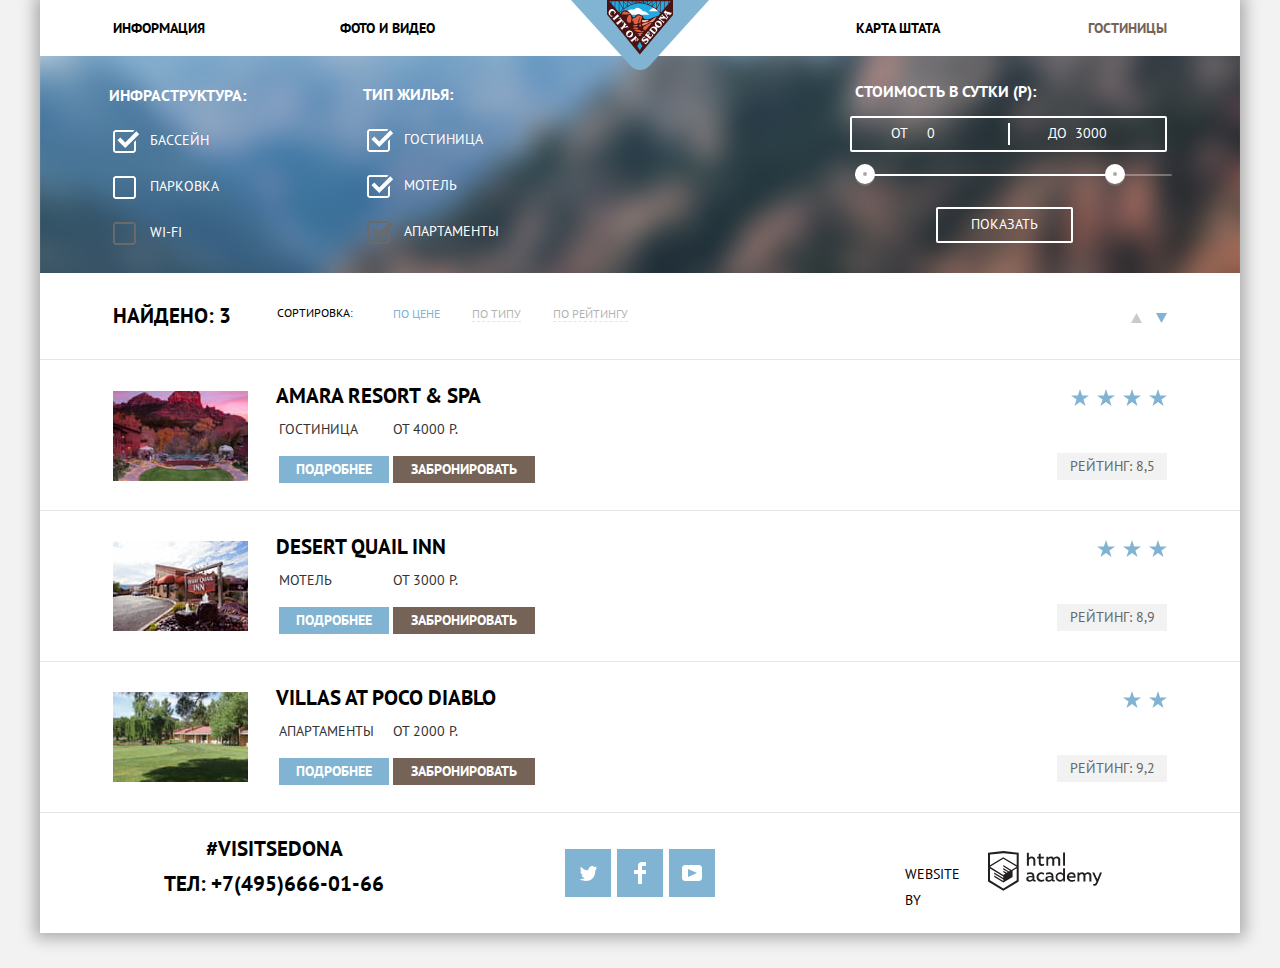
==== commit df0d5ec6: "Исправил замечания" ====
--- a/hotels.html
+++ b/hotels.html
@@ -133,7 +133,7 @@
             <h2 class="visually-hidden">Список отелей</h2>
             <ul class="list-wrapper">
               <li class="list-block">
-                <img src="img/amara-resort.jpg" width="135" height="90" alt="Идеальный романтический курорт, Амара Резорт & Спа">
+                <img class="amara-resort-img" src="img/amara-resort.jpg" width="135" height="90" alt="Идеальный романтический курорт, Амара Резорт & Спа">
                 <div class="block-info">
                   <h3><a class="block-info-title" href="#">Amara Resort & Spa</a></h3>
                   <table class="block-table">
--- a/css/style.min.css
+++ b/css/style.min.css
@@ -1 +1 @@
-@-webkit-keyframes bounce{0%{-webkit-transform:translateY(-100px);transform:translateY(-100px)}to{-webkit-transform:translateY(0);transform:translateY(0)}}@keyframes bounce{0%{-webkit-transform:translateY(-100px);transform:translateY(-100px)}to{-webkit-transform:translateY(0);transform:translateY(0)}}@-webkit-keyframes shake{0%,to{-webkit-transform:translateX(0);transform:translateX(0)}10%,30%,50%,70%,90%{-webkit-transform:translateX(-10px);transform:translateX(-10px)}20%,40%,60%,80%{-webkit-transform:translateX(10px);transform:translateX(10px)}}@keyframes shake{0%,to{-webkit-transform:translateX(0);transform:translateX(0)}10%,30%,50%,70%,90%{-webkit-transform:translateX(-10px);transform:translateX(-10px)}20%,40%,60%,80%{-webkit-transform:translateX(10px);transform:translateX(10px)}}@font-face{font-family:'PT Sans';font-style:normal;font-weight:400;src:local('PT Sans'),local('PTSans-Regular'),url(../fonts/PTSans.woff2) format('woff2'),url(../fonts/PTSans.woff) format('woff');font-display:swap}@font-face{font-family:'PT Sans';font-style:normal;font-weight:700;src:local('PT Sans Bold'),local('PTSans-Bold'),url(../fonts/PTSans-Bold.woff2) format('woff2'),url(../fonts/PTSans-Bold.woff) format('woff');font-display:swap}:root{--text-color-dark:#333333;--text-color-black:#000000;--text-color-white:#ffffff;--basic-color-rating:#666666;--basic-page-color:#f2f2f2;--basic-color-brown:#766357;--basic-color-blue:#81B3D2;--basic-block-color:#eeeeee;--basic-range-color:#ABABAB;--basic-color-arrow:#cacaca;--footer-opacity-color:rgba(255, 255, 255, 0.9);--basic-white-opasity:rgba(255, 255, 255, 0.3);--basic-shadow-opasity:rgba(0, 0, 0, 0.3);--basic-form-shadow:0px 7px 15px rgba(0, 1, 1, 0.15);--controls-shadow-opacity:rgba(171, 171, 171, 0.3);--state-color-brown-aiming:#604E43;--state-color-brown-pressing:#503E33;--state-color-blue-aiming:#669EC0;--state-color-blue-pressing:#5496BD;--state-copyright-color-pressing:#BDBBBC;--state-calendar-color:#A9A9A9;--state-input-color-aiming:#EBEBEB;--state-input-color-focus:#e5e5e5}.page{margin:0;min-width:1200px;height:100%;font-family:"PT Sans",Arial,sans-serif;font-size:14px;line-height:21px;font-weight:400;color:var(--text-color-dark);text-transform:uppercase;background-color:var(--basic-page-color);padding:0 40px}.page-body a{text-decoration:none}.page-body img{max-width:100%;height:auto}.shadow{width:1200px;margin-left:auto;margin-right:auto;min-height:100%;-webkit-box-shadow:0 0 15px 5px var(--basic-shadow-opasity);box-shadow:0 0 15px 5px var(--basic-shadow-opasity);display:-ms-grid;display:grid;-ms-grid-rows:-webkit-min-content 1fr -webkit-min-content;-ms-grid-rows:min-content 1fr min-content;grid-template-rows:-webkit-min-content 1fr -webkit-min-content;grid-template-rows:min-content 1fr min-content;background-color:var(--text-color-white)}.visually-hidden{position:absolute;width:1px;height:1px;margin:-1px;border:0;padding:0;white-space:nowrap;clip:rect(0 0 0 0);-webkit-clip-path:inset(100%);clip-path:inset(100%);overflow:hidden}.main-header{margin:0;padding:0;position:relative;background-color:var(--text-color-white)}.main-navigation{display:-webkit-box;display:-ms-flexbox;display:flex;-webkit-box-pack:start;-ms-flex-pack:start;justify-content:flex-start;font-size:14px;line-height:26px;color:var(--text-color-black)}.main-header-logo{position:absolute;width:138px;height:70px;left:50%;top:0;-webkit-transform:translate(-50%);-ms-transform:translate(-50%);transform:translate(-50%);z-index:1}.site-navigation{list-style:none;margin:0;padding:15px 73px;width:100%;display:-webkit-box;display:-ms-flexbox;display:flex;-ms-flex-wrap:wrap;flex-wrap:wrap;-webkit-box-pack:start;-ms-flex-pack:start;justify-content:flex-start;-webkit-box-align:center;-ms-flex-align:center;align-items:center}.navigation-item{text-align:left;-ms-flex-preferred-size:227px;flex-basis:227px}.navigation-item:nth-child(4n-1){margin-left:auto;text-align:right}.navigation-item:nth-child(4n){text-align:right}.site-navigation a{color:var(--text-color-black);font-size:14px;line-height:26px;font-weight:700}.site-navigation a:not(.link-hotels-disabled):focus,.site-navigation a:not(.link-hotels-disabled):hover{color:var(--basic-color-blue)}.site-navigation a:active{color:var(--text-color-black);opacity:.3}.link-information:focus,.link-information:hover{color:var(--basic-color-blue)}.link-information:active{color:var(--text-color-black);opacity:.3}.site-navigation .link-hotels-disabled{color:var(--basic-color-brown)}.wrapper-main{width:1200px;margin:0 auto;background-color:var(--text-color-white)}.promo,.promo:after{background-repeat:no-repeat}.promo{position:relative;width:1200px;height:510px;background-image:url(../img/landscape.jpg);background-color:var(--text-color-white);background-size:contain;text-align:center}.promo img{width:456px;height:350px}.logo-welcome{margin-top:76px;margin-bottom:21px}.promo:after{content:"";display:block;width:100%;height:57px;background-image:url(../img/icons/intro-mask.svg);background-size:100% 60px;position:absolute;bottom:0}.container-benefits,.reason-container{background-color:var(--text-color-white)}.reason-container{text-align:center;width:1200px;height:171px}.reason-container p{line-height:26px}.reason-container p:first-of-type{font-size:21px;font-weight:700;line-height:26px;color:var(--text-color-black);margin-top:44px;margin-bottom:44px}.advantages-list,.reasons-continuation,.reasons-list{list-style:none;margin:0;padding:0}.city-photo,.reasons-list{display:-ms-grid;display:grid}.reasons-list{-ms-grid-rows:256px 1fr 256px 1fr;grid-template-rows:256px 1fr 256px 1fr}.city-photo{-ms-grid-columns:401px 1fr;grid-template-columns:401px 1fr}.reason-first,.reason-second{background-color:var(--basic-color-blue)}.reason-first h3{margin:48px 139px 25px}.reason-first p:first-of-type{margin-bottom:24px}.reason-first p:last-of-type{margin:0 48px}.reason-list-item{color:var(--text-color-white);background-color:var(--basic-color-blue);text-align:center}.advantages-title,.reasons-list-title{font-size:21px;font-weight:700;line-height:21px}.city-photo,.devils-bridge-canyon{background-color:var(--basic-block-color)}.city-photo img,.devils-bridge-canyon img{width:800px;height:256px}.reasons-list li:nth-child(n+6){background-color:var(--basic-block-color)}.container-advantages{margin-bottom:10px}.advantages-list{display:-ms-grid;display:grid;-ms-grid-columns:1fr 1fr 1fr;grid-template-columns:1fr 1fr 1fr;-ms-grid-rows:320px;grid-template-rows:320px;background-color:var(--text-color-white);text-align:center}.advantages-list>:nth-child(1){-ms-grid-row:1;-ms-grid-column:1}.advantages-list>:nth-child(2){-ms-grid-row:1;-ms-grid-column:2}.advantages-list>:nth-child(3){-ms-grid-row:1;-ms-grid-column:3}.advantages-title{margin-bottom:25px;color:var(--text-color-black)}.icon-home{padding:139px 73px 82px}.icon-food{padding:139px 52px 82px 51px}.icon-souvenirs{padding:139px 65px 81px 66px}.advantages-icon{position:relative}.icon-food::before,.icon-home::before,.icon-souvenirs::before{content:"";position:absolute;left:165px;top:60px;width:75px;height:72px;background-image:url(../img/icons/home.svg);background-repeat:no-repeat;background-position:0 0}.icon-food::before,.icon-souvenirs::before{top:61px;height:70px;background-image:url(../img/icons/food.svg)}.icon-souvenirs::before{top:55px;width:64px;height:77px;background-image:url(../img/icons/souvenirs.svg)}.devils-bridge-canyon{display:-ms-grid;display:grid;-ms-grid-columns:1fr 400px;grid-template-columns:1fr 400px}.reason-second h3{margin:50px 125px 27px}.reason-second p:first-of-type{margin-bottom:24px}.reasons-continuation{display:-ms-grid;display:grid;-ms-grid-columns:1fr 1fr 1fr;grid-template-columns:1fr 1fr 1fr;-ms-grid-rows:256px;grid-template-rows:256px;background-color:var(--basic-block-color);text-align:center}.reasons-continuation>:nth-child(1){-ms-grid-row:1;-ms-grid-column:1}.reasons-continuation>:nth-child(2){-ms-grid-row:1;-ms-grid-column:2}.reasons-continuation>:nth-child(3){-ms-grid-row:1;-ms-grid-column:3}.reasons-continuation h3{margin-top:0;margin-bottom:45px;color:var(--text-color-black)}.reason-third h3{margin-bottom:24px}.reason-third{padding:47px 97px 54px 96px}.reason-fourth{padding:47px 69px 54px}.reason-fifth h3,.reason-fourth h3{margin-left:50px;margin-right:50px;margin-bottom:24px}.reason-fifth{padding:47px 77px 54px}.reason-fifth h3{margin-right:49px}.reasons-continuation p:first-of-type{margin-bottom:26px}.promo-form{position:relative;width:1200px;height:235px;background-color:var(--text-color-white);text-align:center}.promo-form h2{font-size:30px;font-weight:700;line-height:24px;color:var(--text-color-black);margin-top:-18px;margin-bottom:35px;margin-right:9px}.promo-form p{font-family:inherit;font-size:14px;line-height:24px;font-weight:400;color:var(--text-color-dark)}.button-wrapper{display:-webkit-box;display:-ms-flexbox;display:flex;-webkit-box-pack:center;-ms-flex-pack:center;justify-content:center;-webkit-box-align:center;-ms-flex-align:center;align-items:center;width:568px;height:86px;margin-top:42px;margin-right:auto;margin-left:auto;background-color:var(--basic-color-brown)}.search-btn{font-size:21px;font-weight:700;line-height:26px;text-transform:uppercase;color:var(--text-color-white)}.button-wrapper:focus,.button-wrapper:hover{background-color:var(--state-color-brown-aiming)}.button-wrapper:active{background-color:var(--state-color-brown-pressing)}.search-btn:active{color:var(--text-color-white);opacity:.3}.form-show{position:absolute;left:316px;width:568px;height:395px;background-color:var(--text-color-white);-webkit-box-shadow:var(--basic-form-shadow);box-shadow:var(--basic-form-shadow);-webkit-animation:bounce .6s;animation:bounce .6s}.form-show-hidden{display:none}.form-show-error{-webkit-animation:shake .6s;animation:shake .6s}.form-booking{padding:50px;font-family:"PT Sans",Arial,sans-serif;font-weight:700;font-size:14px;line-height:26px;color:var(--text-color-black)}.container-inner input,.input-date{font:inherit;line-height:inherit;background-color:var(--basic-page-color);color:var(--text-color-black)}.block-date input:hover{background-color:var(--state-input-color-aiming)}.block-date input:focus{background-color:var(--text-color-white);border:2px solid #e5e5e5}.block-date{display:-webkit-inline-box;display:-ms-inline-flexbox;display:inline-flex;-ms-flex-wrap:wrap;flex-wrap:wrap;position:relative;padding-top:4px}.input-date{width:346px;height:38px;margin:0 0 29px 26px;padding-left:12px;border:0;outline:0;-webkit-box-sizing:border-box;box-sizing:border-box}.arrival-date-label{padding-top:7px}.date-of-departure-label{padding-top:3px;margin-right:-4px}.calendar{position:absolute;top:9px;right:2px;border:0;outline:0;background-color:transparent;cursor:pointer}.calendar:hover path{fill:var(--text-color-black)}.calendar:active path{fill:var(--basic-color-blue)}.btn-less:focus,.btn-more:focus,.calendar:focus{outline:1px solid var(--text-color-black)}.form-booking-container-inner,.less-more{display:-webkit-box;display:-ms-flexbox;display:flex;-webkit-box-pack:justify;-ms-flex-pack:justify;justify-content:space-between}.less-more{-webkit-box-pack:center;-ms-flex-pack:center;justify-content:center;width:114px}.less-more-number-child{margin-right:4px}.btn-less,.btn-more,.less-more input{width:38px;height:38px;outline:0;border:0;background-color:var(--basic-page-color)}.btn-less,.btn-more{display:-webkit-box;display:-ms-flexbox;display:flex;-webkit-box-pack:center;-ms-flex-pack:center;justify-content:center;-webkit-box-align:center;-ms-flex-align:center;align-items:center;cursor:pointer}.less-more input{font-size:14px;font-weight:700;line-height:26px;color:var(--text-color-black);text-align:center;-webkit-box-sizing:border-box;box-sizing:border-box}.less-more input:hover{background-color:transparent}.btn-less:hover path,.btn-more:hover path{fill:var(--text-color-black)}.btn-less:active path,.btn-more:active path{fill:var(--basic-color-blue)}.label-number{margin-top:5px}.label-adults{margin-left:5px;margin-right:14px}.label-children{margin-left:27px}.button-find{width:458px;height:56px;margin-top:54px;font-family:inherit;font-size:21px;font-weight:700;line-height:26px;text-transform:uppercase;color:var(--text-color-white);background-color:var(--basic-color-blue);border:0;outline:0;cursor:pointer}.button-find:focus,.button-find:hover{background-color:var(--state-color-blue-aiming)}.button-find:active{background-color:var(--state-color-blue-pressing);color:var(--basic-white-opasity)}.wrapper-map iframe{height:588px;width:100%;border:0}.form-filter,.page-hotels{display:-ms-grid;display:grid}.page-hotels{-ms-grid-rows:217px 1fr;grid-template-rows:217px 1fr}.form-filter{-ms-grid-columns:300px 300px 600px;grid-template-columns:300px 300px 600px;min-height:217px;background-image:url(../img/filter.jpg);background-repeat:no-repeat;background-position:center;background-color:var(--basic-block-color)}.form-fieldset{margin:0;padding:0;border:0}.form-list{margin:0}.form-list,.sorting-list{list-style:none;padding:0}.infrastructure{margin-left:69px;margin-top:4px}.type-of-housing{margin-left:23px;margin-top:3px}.form-legend{padding-top:25px;padding-bottom:24px;font-size:16px;font-weight:700;line-height:21px;color:var(--text-color-white)}.form-cost-filter,.form-filter{font:inherit;color:var(--text-color-white);text-transform:uppercase}.form-item{padding-bottom:25px}.form-item:nth-child(3){padding-bottom:31px}.form-item-text{margin-left:7px;cursor:pointer}.option{display:block}.input-check{position:relative;-webkit-appearance:none;-moz-appearance:none;appearance:none}.check-box{position:absolute;margin-left:-30px;width:27px;height:23px;background-image:url(../img//icons/checkbox-off.svg);background-repeat:no-repeat;cursor:pointer}.check-box-parking,.check-box-wi-fi{background-image:url(../img/icons/shape-square.svg);background-repeat:no-repeat}.check{padding-left:30px}.input-check:checked+.check-box{background-image:url(../img/icons/checkbox-on.svg);background-repeat:no-repeat}.input-check:focus+.check-box{background-image:url(../img/icons/checkbox-off.svg);background-repeat:no-repeat}.input-check:checked:focus+.check-box{background-image:url(../img/icons/checkbox-on.svg);background-repeat:no-repeat}.input-check:disabled+.check-box{background-image:url(../img/icons/checkbox-off-disabled.svg);background-repeat:no-repeat}.input-check:checked:disabled+.check-box{background-image:url(../img/icons/checkbox-on-disabled.svg);background-repeat:no-repeat}.price{margin-left:215px;display:-webkit-box;display:-ms-flexbox;display:flex;-ms-flex-wrap:wrap;flex-wrap:wrap}.form-legend-price{padding-bottom:0}.range-filter{margin-top:14px}.range-controls{width:297px;position:relative;margin-top:22px;margin-bottom:15px;padding-right:20px;padding-left:0;background-color:var(--basic-white-opasity);border-radius:5px}.range-controls .scale{height:2px}.range-controls .bar{width:90%;height:2px;background:var(--text-color-white)}.range-controls .toggle{position:absolute;top:-10px;width:4px;height:4px;padding:0;border:8px solid var(--text-color-white);background-color:var(--basic-range-color);border-radius:50%;-webkit-box-shadow:0 2px 0 0 var(--controls-shadow-opacity);box-shadow:0 2px 0 0 var(--controls-shadow-opacity);cursor:pointer}.range-controls .toggle-min{left:0}.range-controls .toggle-max{left:250px}.range-controls .toggle:hover{-webkit-transform:scale(1.2);-ms-transform:scale(1.2);transform:scale(1.2)}.price-controls{position:relative;right:5px;width:317px;display:-webkit-box;display:-ms-flexbox;display:flex;-ms-flex-pack:distribute;justify-content:space-around;outline:2px solid var(--text-color-white);outline-offset:-2px;border-radius:2px}.button-show,.price-controls input{text-transform:uppercase;color:var(--text-color-white)}.price-controls input{width:52px;padding-top:6.5px;padding-bottom:8.5px;font-family:"PT Sans",Arial,sans-serif;font-size:14px;line-height:21px;text-align:center;background:0 0;border:0}.price-controls::after{content:"";width:2px;height:22px;background-color:var(--text-color-white);position:absolute;top:7px;left:50%;margin-left:-1px}.button-show{display:-webkit-box;display:-ms-flexbox;display:flex;-webkit-box-pack:center;-ms-flex-pack:center;justify-content:center;-webkit-box-align:center;-ms-flex-align:center;align-items:center;margin-left:81px;margin-bottom:16px;width:137px;height:36px;font:inherit;border:2px solid var(--text-color-white);border-radius:2px;outline:0;background-color:transparent;cursor:pointer}.button-show:focus,.button-show:hover{color:var(--text-color-black);background-color:var(--text-color-white)}.sorting-results{background-color:var(--text-color-white);height:86px;-webkit-box-pack:justify;-ms-flex-pack:justify;justify-content:space-between;padding:0 73px;border-bottom:1px solid var(--state-input-color-focus)}.sorting-results p{margin-top:30px;font-size:21px;font-weight:700;line-height:26px;color:var(--text-color-black)}.sorting-list a,.sorting-results h2{font-size:12px;line-height:18px;color:var(--text-color-black)}.sorting-results h2{margin:8px 0 0;font-weight:400;padding:23px 40px 37px 46px}.sorting,.sorting-list,.sorting-results{display:-webkit-box;display:-ms-flexbox;display:flex}.sorting{-webkit-box-flex:1;-ms-flex-positive:1;flex-grow:1}.sorting-list{margin:30px 0 0;-ms-flex-wrap:wrap;flex-wrap:wrap}.sorting-item{padding-right:32px}.sorting-list a{opacity:.3;border-bottom:1px dashed var(--basic-color-blue)}.sorting-list .active-link{color:var(--basic-color-blue);border-bottom:none;opacity:1}.sorting-list a:focus,.sorting-list a:hover{color:var(--basic-color-blue);opacity:1}.sorting-list a:active{color:var(--text-color-black);border-bottom:none;opacity:1}.arrow{margin-top:35px}.arrow a{fill:var(--basic-color-arrow)}.arrow a:nth-of-type(1){padding-right:10px}.arrow a:focus path,.arrow a:hover path{fill:var(--text-color-black)}.arrow a:active path,.links-website:hover path{fill:var(--basic-color-blue)}.list-block img,.list-of-hotels{background-color:var(--text-color-white)}.list-wrapper{margin:0;padding:0;list-style:none}.list-block{display:-webkit-box;display:-ms-flexbox;display:flex;-webkit-box-pack:justify;-ms-flex-pack:justify;justify-content:space-between;border-bottom:1px solid var(--state-input-color-focus)}.list-block img{width:135px;height:90px;margin:30px 29px 30px 73px;-o-object-fit:contain;object-fit:contain}.block-info{-webkit-box-flex:1;-ms-flex-positive:1;flex-grow:1}.block-info h3{font-size:21px;font-weight:700;line-height:26px;margin:23px 0 7px}.block-info-title{color:var(--text-color-black)}.block-info-title:hover{color:var(--basic-color-blue)}.block-info-title:active{color:var(--text-color-black);opacity:.3}.text-cell{padding-bottom:14px}.links-row a{font-weight:700;color:var(--text-color-white)}.more{display:block;width:110px;height:27px;text-align:center;background-color:var(--basic-color-blue);line-height:27px}.more:focus,.more:hover{background-color:var(--state-color-blue-aiming)}.more:active{background-color:var(--state-color-blue-pressing);color:var(--basic-white-opasity)}.to-book{display:block;width:142px;height:27px;text-align:center;background-color:var(--basic-color-brown);line-height:27px}.to-book:focus,.to-book:hover{background-color:var(--state-color-brown-aiming)}.to-book:active{background-color:var(--state-color-brown-pressing);color:var(--basic-white-opasity)}.decorative-wrapper{margin-right:73px;position:relative}.four-stars{left:14px}.three-stars{left:40px}.two-stars{left:66px}.stars{position:absolute;top:29px}.icon-stars{display:inline-block;background-image:url(../img/icons/star.svg);background-repeat:no-repeat;width:18px;height:17px;padding-right:4px}.last-star{padding-right:0}.rating{display:-webkit-box;display:-ms-flexbox;display:flex;-webkit-box-pack:center;-ms-flex-pack:center;justify-content:center;-webkit-box-align:center;-ms-flex-align:center;align-items:center;width:110px;min-height:27px;background:var(--basic-page-color);color:var(--basic-color-rating);text-align:center;margin-top:93px}.main-footer{margin-top:-120px;z-index:1}.wrapper-footer{width:1200px;height:120px;display:-ms-grid;display:grid;-ms-grid-columns:1fr 1fr 1fr;grid-template-columns:1fr 1fr 1fr;margin-left:auto;margin-right:auto;background-color:var(--footer-opacity-color)}.contacts a,.copyright p,.text-phone{line-height:26px;color:var(--text-color-black)}.contacts a,.text-phone{font-size:21px;font-weight:700;margin-right:5px}.contacts{text-align:center;padding:23px 38px 36px 111px}.adress{display:block;margin-bottom:9px}.social-list{-ms-flex-wrap:wrap;flex-wrap:wrap;-webkit-box-pack:justify;-ms-flex-pack:justify;justify-content:space-between;width:150px;margin:0;padding:36px 125px;list-style:none}.copyright,.social,.social-list{display:-webkit-box;display:-ms-flexbox;display:flex}.social{-webkit-box-align:center;-ms-flex-align:center;align-items:center;-webkit-box-pack:center;-ms-flex-pack:center;justify-content:center;width:46px;height:48px;background-color:var(--basic-color-blue);color:var(--text-color-white)}.social:hover{background-color:var(--state-color-blue-aiming)}.social:active{background-color:var(--state-color-blue-pressing);fill-opacity:.3}.copyright{padding:38px 138px 41px 65px}.copyright p{font-size:14px;margin-right:9px;margin-top:10px}.links-website:active path{fill:var(--state-copyright-color-pressing)}
+@-webkit-keyframes bounce{0%{-webkit-transform:translateY(-100px);transform:translateY(-100px)}to{-webkit-transform:translateY(0);transform:translateY(0)}}@keyframes bounce{0%{-webkit-transform:translateY(-100px);transform:translateY(-100px)}to{-webkit-transform:translateY(0);transform:translateY(0)}}@-webkit-keyframes shake{0%,to{-webkit-transform:translateX(0);transform:translateX(0)}10%,30%,50%,70%,90%{-webkit-transform:translateX(-10px);transform:translateX(-10px)}20%,40%,60%,80%{-webkit-transform:translateX(10px);transform:translateX(10px)}}@keyframes shake{0%,to{-webkit-transform:translateX(0);transform:translateX(0)}10%,30%,50%,70%,90%{-webkit-transform:translateX(-10px);transform:translateX(-10px)}20%,40%,60%,80%{-webkit-transform:translateX(10px);transform:translateX(10px)}}@font-face{font-family:'PT Sans';font-style:normal;font-weight:400;src:local('PT Sans'),local('PTSans-Regular'),url(../fonts/PTSans.woff2) format('woff2'),url(../fonts/PTSans.woff) format('woff');font-display:swap}@font-face{font-family:'PT Sans';font-style:normal;font-weight:700;src:local('PT Sans Bold'),local('PTSans-Bold'),url(../fonts/PTSans-Bold.woff2) format('woff2'),url(../fonts/PTSans-Bold.woff) format('woff');font-display:swap}:root{--text-color-dark:#333333;--text-color-black:#000000;--text-color-white:#ffffff;--basic-color-rating:#666666;--basic-page-color:#f2f2f2;--basic-color-brown:#766357;--basic-color-blue:#81B3D2;--basic-block-color:#eeeeee;--basic-range-color:#ABABAB;--basic-color-arrow:#cacaca;--footer-opacity-color:rgba(255, 255, 255, 0.9);--basic-white-opasity:rgba(255, 255, 255, 0.3);--basic-shadow-opasity:rgba(0, 0, 0, 0.3);--basic-form-shadow:0px 7px 15px rgba(0, 1, 1, 0.15);--controls-shadow-opacity:rgba(171, 171, 171, 0.3);--state-color-brown-aiming:#604E43;--state-color-brown-pressing:#503E33;--state-color-blue-aiming:#669EC0;--state-color-blue-pressing:#5496BD;--state-copyright-color-pressing:#BDBBBC;--state-calendar-color:#A9A9A9;--state-input-color-aiming:#EBEBEB;--state-input-color-focus:#e5e5e5}.page{margin:0;min-width:1200px;height:100%;font-family:"PT Sans",Arial,sans-serif;font-size:14px;line-height:21px;font-weight:400;color:var(--text-color-dark);text-transform:uppercase;background-color:var(--basic-page-color);padding:0 40px}.page-body a{text-decoration:none}.page-body img{max-width:100%;height:auto}.shadow{width:1200px;margin-left:auto;margin-right:auto;min-height:100%;-webkit-box-shadow:0 0 15px 5px var(--basic-shadow-opasity);box-shadow:0 0 15px 5px var(--basic-shadow-opasity);display:-ms-grid;display:grid;-ms-grid-rows:-webkit-min-content 1fr -webkit-min-content;-ms-grid-rows:min-content 1fr min-content;grid-template-rows:-webkit-min-content 1fr -webkit-min-content;grid-template-rows:min-content 1fr min-content;background-color:var(--text-color-white)}.visually-hidden{position:absolute;width:1px;height:1px;margin:-1px;border:0;padding:0;white-space:nowrap;clip:rect(0 0 0 0);-webkit-clip-path:inset(100%);clip-path:inset(100%);overflow:hidden}.main-header{margin:0;padding:0;position:relative;background-color:var(--text-color-white)}.main-navigation{display:-webkit-box;display:-ms-flexbox;display:flex;-webkit-box-pack:start;-ms-flex-pack:start;justify-content:flex-start;font-size:14px;line-height:26px;color:var(--text-color-black)}.main-header-logo{position:absolute;width:138px;height:70px;left:50%;top:0;-webkit-transform:translate(-50%);-ms-transform:translate(-50%);transform:translate(-50%);z-index:1}.site-navigation{list-style:none;margin:0;padding:15px 73px;width:100%;display:-webkit-box;display:-ms-flexbox;display:flex;-ms-flex-wrap:wrap;flex-wrap:wrap;-webkit-box-pack:start;-ms-flex-pack:start;justify-content:flex-start;-webkit-box-align:center;-ms-flex-align:center;align-items:center}.navigation-item{text-align:left;-ms-flex-preferred-size:227px;flex-basis:227px}.navigation-item:nth-child(4n-1){margin-left:auto;text-align:right}.navigation-item:nth-child(4n){text-align:right}.site-navigation a{color:var(--text-color-black);font-size:14px;line-height:26px;font-weight:700}.site-navigation a:not(.link-hotels-disabled):focus,.site-navigation a:not(.link-hotels-disabled):hover{color:var(--basic-color-blue)}.site-navigation a:active{color:var(--text-color-black);opacity:.3}.link-information:focus,.link-information:hover{color:var(--basic-color-blue)}.link-information:active{color:var(--text-color-black);opacity:.3}.site-navigation .link-hotels-disabled{color:var(--basic-color-brown)}.wrapper-main{width:1200px;margin:0 auto;background-color:var(--text-color-white)}.promo,.promo:after{background-repeat:no-repeat}.promo{position:relative;width:1200px;height:510px;background-image:url(../img/landscape.jpg);background-color:var(--text-color-white);background-size:contain;text-align:center}.promo img{width:456px;height:350px}.logo-welcome{margin-top:76px;margin-bottom:21px}.promo:after{content:"";display:block;width:100%;height:57px;background-image:url(../img/icons/intro-mask.svg);background-size:100% 60px;position:absolute;bottom:0}.container-benefits,.reason-container{background-color:var(--text-color-white)}.reason-container{text-align:center;width:1200px;height:171px}.reason-container p{line-height:26px}.reason-container p:first-of-type{font-size:21px;font-weight:700;line-height:26px;color:var(--text-color-black);margin-top:44px;margin-bottom:44px}.advantages-list,.reasons-continuation,.reasons-list{list-style:none;margin:0;padding:0}.city-photo,.reasons-list{display:-ms-grid;display:grid}.reasons-list{-ms-grid-rows:256px 1fr 256px 1fr;grid-template-rows:256px 1fr 256px 1fr}.city-photo{-ms-grid-columns:401px 1fr;grid-template-columns:401px 1fr}.reason-first,.reason-second{background-color:var(--basic-color-blue)}.reason-first h3{margin:48px 139px 25px}.reason-first p:first-of-type{margin-bottom:24px}.reason-first p:last-of-type{margin:0 48px}.reason-list-item{color:var(--text-color-white);background-color:var(--basic-color-blue);text-align:center}.advantages-title,.reasons-list-title{font-size:21px;font-weight:700;line-height:21px}.city-photo,.devils-bridge-canyon{background-color:var(--basic-block-color)}.city-photo img,.devils-bridge-canyon img{width:800px;height:256px}.reasons-list li:nth-child(n+6){background-color:var(--basic-block-color)}.container-advantages{margin-bottom:10px}.advantages-list{display:-ms-grid;display:grid;-ms-grid-columns:1fr 1fr 1fr;grid-template-columns:1fr 1fr 1fr;-ms-grid-rows:320px;grid-template-rows:320px;background-color:var(--text-color-white);text-align:center}.advantages-list>:nth-child(1){-ms-grid-row:1;-ms-grid-column:1}.advantages-list>:nth-child(2){-ms-grid-row:1;-ms-grid-column:2}.advantages-list>:nth-child(3){-ms-grid-row:1;-ms-grid-column:3}.advantages-title{margin-bottom:25px;color:var(--text-color-black)}.icon-home{padding:139px 73px 82px}.icon-food{padding:139px 52px 82px 51px}.icon-souvenirs{padding:139px 65px 81px 66px}.advantages-icon{position:relative}.icon-food::before,.icon-home::before,.icon-souvenirs::before{content:"";position:absolute;left:165px;top:60px;width:75px;height:72px;background-image:url(../img/icons/home.svg);background-repeat:no-repeat;background-position:0 0}.icon-food::before,.icon-souvenirs::before{top:61px;height:70px;background-image:url(../img/icons/food.svg)}.icon-souvenirs::before{top:55px;width:64px;height:77px;background-image:url(../img/icons/souvenirs.svg)}.devils-bridge-canyon{display:-ms-grid;display:grid;-ms-grid-columns:1fr 400px;grid-template-columns:1fr 400px}.reason-second h3{margin:50px 125px 27px}.reason-second p:first-of-type{margin-bottom:24px}.reasons-continuation{display:-ms-grid;display:grid;-ms-grid-columns:1fr 1fr 1fr;grid-template-columns:1fr 1fr 1fr;-ms-grid-rows:256px;grid-template-rows:256px;background-color:var(--basic-block-color);text-align:center}.reasons-continuation>:nth-child(1){-ms-grid-row:1;-ms-grid-column:1}.reasons-continuation>:nth-child(2){-ms-grid-row:1;-ms-grid-column:2}.reasons-continuation>:nth-child(3){-ms-grid-row:1;-ms-grid-column:3}.reasons-continuation h3{margin-top:0;margin-bottom:45px;color:var(--text-color-black)}.reason-third h3{margin-bottom:24px}.reason-third{padding:47px 97px 54px 96px}.reason-fourth{padding:47px 69px 54px}.reason-fifth h3,.reason-fourth h3{margin-left:50px;margin-right:50px;margin-bottom:24px}.reason-fifth{padding:47px 77px 54px}.reason-fifth h3{margin-right:49px}.reasons-continuation p:first-of-type{margin-bottom:26px}.promo-form{position:relative;width:1200px;height:235px;background-color:var(--text-color-white);text-align:center}.promo-form h2{font-size:30px;font-weight:700;line-height:24px;color:var(--text-color-black);margin-top:-18px;margin-bottom:35px;margin-right:9px}.promo-form p{font-family:inherit;font-size:14px;line-height:24px;font-weight:400;color:var(--text-color-dark)}.button-wrapper{display:-webkit-box;display:-ms-flexbox;display:flex;-webkit-box-pack:center;-ms-flex-pack:center;justify-content:center;-webkit-box-align:center;-ms-flex-align:center;align-items:center;width:568px;height:86px;margin-top:42px;margin-right:auto;margin-left:auto;background-color:var(--basic-color-brown)}.search-btn{font-size:21px;font-weight:700;line-height:26px;text-transform:uppercase;color:var(--text-color-white)}.button-wrapper:focus,.button-wrapper:hover{background-color:var(--state-color-brown-aiming)}.button-wrapper:active{background-color:var(--state-color-brown-pressing)}.search-btn:active{color:var(--text-color-white);opacity:.3}.form-show{position:absolute;left:316px;width:568px;height:395px;background-color:var(--text-color-white);-webkit-box-shadow:var(--basic-form-shadow);box-shadow:var(--basic-form-shadow);-webkit-animation:bounce .6s;animation:bounce .6s}.form-show-hidden{display:none}.form-show-error{-webkit-animation:shake .6s;animation:shake .6s}.form-booking{padding:50px;font-family:"PT Sans",Arial,sans-serif;font-weight:700;font-size:14px;line-height:26px;color:var(--text-color-black)}.container-inner input,.input-date{font:inherit;line-height:inherit;background-color:var(--basic-page-color);color:var(--text-color-black)}.block-date input:hover{background-color:var(--state-input-color-aiming)}.block-date input:focus{background-color:var(--text-color-white);border:2px solid #e5e5e5}.block-date{display:-webkit-inline-box;display:-ms-inline-flexbox;display:inline-flex;-ms-flex-wrap:wrap;flex-wrap:wrap;position:relative;padding-top:4px}.input-date{width:346px;height:38px;margin:0 0 29px 26px;padding-left:12px;border:0;outline:0;-webkit-box-sizing:border-box;box-sizing:border-box}.arrival-date-label{padding-top:7px}.date-of-departure-label{padding-top:3px;margin-right:-4px}.calendar{position:absolute;top:9px;right:2px;border:0;outline:0;background-color:transparent;cursor:pointer}.calendar:hover path{fill:var(--text-color-black)}.calendar:active path{fill:var(--basic-color-blue)}.btn-less:focus,.btn-more:focus,.calendar:focus{outline:1px solid var(--text-color-black)}.form-booking-container-inner,.less-more{display:-webkit-box;display:-ms-flexbox;display:flex;-webkit-box-pack:justify;-ms-flex-pack:justify;justify-content:space-between}.less-more{-webkit-box-pack:center;-ms-flex-pack:center;justify-content:center;width:114px}.less-more-number-child{margin-right:4px}.btn-less,.btn-more,.less-more input{width:38px;height:38px;outline:0;border:0;background-color:var(--basic-page-color)}.btn-less,.btn-more{display:-webkit-box;display:-ms-flexbox;display:flex;-webkit-box-pack:center;-ms-flex-pack:center;justify-content:center;-webkit-box-align:center;-ms-flex-align:center;align-items:center;cursor:pointer}.less-more input{font-size:14px;font-weight:700;line-height:26px;color:var(--text-color-black);text-align:center;-webkit-box-sizing:border-box;box-sizing:border-box}.less-more input:hover{background-color:transparent}.btn-less:hover path,.btn-more:hover path{fill:var(--text-color-black)}.btn-less:active path,.btn-more:active path{fill:var(--basic-color-blue)}.label-number{margin-top:5px}.label-adults{margin-left:5px;margin-right:14px}.label-children{margin-left:27px}.button-find{width:458px;height:56px;margin-top:54px;font-family:inherit;font-size:21px;font-weight:700;line-height:26px;text-transform:uppercase;color:var(--text-color-white);background-color:var(--basic-color-blue);border:0;outline:0;cursor:pointer}.button-find:focus,.button-find:hover{background-color:var(--state-color-blue-aiming)}.button-find:active{background-color:var(--state-color-blue-pressing);color:var(--basic-white-opasity)}.wrapper-map iframe{height:588px;width:100%;border:0}.map-img{background-image:url(../img/map.jpg);background-repeat:no-repeat;width:100%;height:588px}.form-filter,.page-hotels{display:-ms-grid;display:grid}.page-hotels{-ms-grid-rows:217px 1fr;grid-template-rows:217px 1fr}.form-filter{-ms-grid-columns:300px 300px 600px;grid-template-columns:300px 300px 600px;min-height:217px;background-image:url(../img/filter.jpg);background-repeat:no-repeat;background-position:center;background-color:var(--basic-block-color)}.form-fieldset{margin:0;padding:0;border:0}.form-list{margin:0}.form-list,.sorting-list{list-style:none;padding:0}.infrastructure{margin-left:69px;margin-top:4px}.type-of-housing{margin-left:23px;margin-top:3px}.form-legend{padding-top:25px;padding-bottom:24px;font-size:16px;font-weight:700;line-height:21px;color:var(--text-color-white)}.form-cost-filter,.form-filter{font:inherit;color:var(--text-color-white);text-transform:uppercase}.form-item{padding-bottom:25px}.form-item:nth-child(3){padding-bottom:31px}.form-item-text{margin-left:7px;cursor:pointer}.option{display:block}.input-check{position:relative;-webkit-appearance:none;-moz-appearance:none;appearance:none}.check-box{position:absolute;margin-left:-30px;width:27px;height:23px;background-image:url(../img//icons/checkbox-off.svg);background-repeat:no-repeat;cursor:pointer}.check-box-parking,.check-box-wi-fi{background-image:url(../img/icons/shape-square.svg);background-repeat:no-repeat}.check{padding-left:30px}.input-check:checked+.check-box{background-image:url(../img/icons/checkbox-on.svg);background-repeat:no-repeat}.input-check:focus+.check-box{background-image:url(../img/icons/checkbox-off.svg);background-repeat:no-repeat}.input-check:checked:focus+.check-box{background-image:url(../img/icons/checkbox-on.svg);background-repeat:no-repeat}.input-check:disabled+.check-box{background-image:url(../img/icons/checkbox-off-disabled.svg);background-repeat:no-repeat}.input-check:checked:disabled+.check-box{background-image:url(../img/icons/checkbox-on-disabled.svg);background-repeat:no-repeat}.price{margin-left:215px;display:-webkit-box;display:-ms-flexbox;display:flex;-ms-flex-wrap:wrap;flex-wrap:wrap}.form-legend-price{padding-bottom:0}.range-filter{margin-top:14px}.range-controls{width:297px;position:relative;margin-top:22px;margin-bottom:15px;padding-right:20px;padding-left:0;background-color:var(--basic-white-opasity);border-radius:5px}.range-controls .scale{height:2px}.range-controls .bar{width:90%;height:2px;background:var(--text-color-white)}.range-controls .toggle{position:absolute;top:-10px;width:4px;height:4px;padding:0;border:8px solid var(--text-color-white);background-color:var(--basic-range-color);border-radius:50%;-webkit-box-shadow:0 2px 0 0 var(--controls-shadow-opacity);box-shadow:0 2px 0 0 var(--controls-shadow-opacity);cursor:pointer}.range-controls .toggle-min{left:0}.range-controls .toggle-max{left:250px}.range-controls .toggle:hover{-webkit-transform:scale(1.2);-ms-transform:scale(1.2);transform:scale(1.2)}.price-controls{position:relative;right:5px;width:317px;display:-webkit-box;display:-ms-flexbox;display:flex;-ms-flex-pack:distribute;justify-content:space-around;outline:2px solid var(--text-color-white);outline-offset:-2px;border-radius:2px}.button-show,.price-controls input{text-transform:uppercase;color:var(--text-color-white)}.price-controls input{width:52px;padding-top:6.5px;padding-bottom:8.5px;font-family:"PT Sans",Arial,sans-serif;font-size:14px;line-height:21px;text-align:center;background:0 0;border:0}.price-controls::after{content:"";width:2px;height:22px;background-color:var(--text-color-white);position:absolute;top:7px;left:50%;margin-left:-1px}.button-show{display:-webkit-box;display:-ms-flexbox;display:flex;-webkit-box-pack:center;-ms-flex-pack:center;justify-content:center;-webkit-box-align:center;-ms-flex-align:center;align-items:center;margin-left:81px;margin-bottom:16px;width:137px;height:36px;font:inherit;border:2px solid var(--text-color-white);border-radius:2px;outline:0;background-color:transparent;cursor:pointer}.button-show:focus,.button-show:hover{color:var(--text-color-black);background-color:var(--text-color-white)}.sorting-results{background-color:var(--text-color-white);height:86px;-webkit-box-pack:justify;-ms-flex-pack:justify;justify-content:space-between;padding:0 73px;border-bottom:1px solid var(--state-input-color-focus)}.sorting-results p{margin-top:30px;font-size:21px;font-weight:700;line-height:26px;color:var(--text-color-black)}.sorting-list a,.sorting-results h2{font-size:12px;line-height:18px;color:var(--text-color-black)}.sorting-results h2{margin:8px 0 0;font-weight:400;padding:23px 40px 37px 46px}.sorting,.sorting-list,.sorting-results{display:-webkit-box;display:-ms-flexbox;display:flex}.sorting{-webkit-box-flex:1;-ms-flex-positive:1;flex-grow:1}.sorting-list{margin:30px 0 0;-ms-flex-wrap:wrap;flex-wrap:wrap}.sorting-item{padding-right:32px}.sorting-list a{opacity:.3;border-bottom:1px dashed var(--basic-color-blue)}.sorting-list .active-link{color:var(--basic-color-blue);border-bottom:none;opacity:1}.sorting-list a:focus,.sorting-list a:hover{color:var(--basic-color-blue);opacity:1}.sorting-list a:active{color:var(--text-color-black);border-bottom:none;opacity:1}.arrow{margin-top:35px}.arrow a{fill:var(--basic-color-arrow)}.arrow a:nth-of-type(1){padding-right:10px}.arrow a:focus path,.arrow a:hover path{fill:var(--text-color-black)}.arrow a:active path,.links-website:hover path{fill:var(--basic-color-blue)}.list-block img,.list-of-hotels{background-color:var(--text-color-white)}.list-wrapper{margin:0;padding:0;list-style:none}.list-block{display:-webkit-box;display:-ms-flexbox;display:flex;-webkit-box-pack:justify;-ms-flex-pack:justify;justify-content:space-between;border-bottom:1px solid var(--state-input-color-focus)}.list-block img{width:135px;height:90px;margin:30px 28px 30px 73px;-o-object-fit:contain;object-fit:contain}.list-block .amara-resort-img{margin-top:31px;margin-bottom:29px}.block-info{-webkit-box-flex:1;-ms-flex-positive:1;flex-grow:1}.block-info h3{font-size:21px;font-weight:700;line-height:26px;margin:23px 0 7px}.block-info-title{color:var(--text-color-black)}.block-info-title:hover{color:var(--basic-color-blue)}.block-info-title:active{color:var(--text-color-black);opacity:.3}.text-cell{padding-bottom:13px}.links-row a{font-weight:700;color:var(--text-color-white)}.more{display:block;width:110px;height:27px;text-align:center;background-color:var(--basic-color-blue);line-height:27px}.more:focus,.more:hover{background-color:var(--state-color-blue-aiming)}.more:active{background-color:var(--state-color-blue-pressing);color:var(--basic-white-opasity)}.to-book{display:block;width:142px;height:27px;text-align:center;background-color:var(--basic-color-brown);line-height:27px}.to-book:focus,.to-book:hover{background-color:var(--state-color-brown-aiming)}.to-book:active{background-color:var(--state-color-brown-pressing);color:var(--basic-white-opasity)}.decorative-wrapper{margin-right:73px;position:relative}.four-stars{left:14px}.three-stars{left:40px}.two-stars{left:66px}.stars{position:absolute;top:29px}.icon-stars{display:inline-block;background-image:url(../img/icons/star.svg);background-repeat:no-repeat;width:18px;height:17px;padding-right:4px}.last-star{padding-right:0}.rating{display:-webkit-box;display:-ms-flexbox;display:flex;-webkit-box-pack:center;-ms-flex-pack:center;justify-content:center;-webkit-box-align:center;-ms-flex-align:center;align-items:center;width:110px;min-height:27px;background:var(--basic-page-color);color:var(--basic-color-rating);text-align:center;margin-top:93px}.main-footer{margin-top:-120px;z-index:1}.wrapper-footer{width:1200px;height:120px;display:-ms-grid;display:grid;-ms-grid-columns:1fr 1fr 1fr;grid-template-columns:1fr 1fr 1fr;margin-left:auto;margin-right:auto;background-color:var(--footer-opacity-color)}.contacts a,.copyright p,.text-phone{line-height:26px;color:var(--text-color-black)}.contacts a,.text-phone{font-size:21px;font-weight:700;margin-right:5px}.contacts{text-align:center;padding:23px 38px 36px 111px}.adress{display:block;margin-bottom:9px}.social-list{-ms-flex-wrap:wrap;flex-wrap:wrap;-webkit-box-pack:justify;-ms-flex-pack:justify;justify-content:space-between;width:150px;margin:0;padding:36px 125px;list-style:none}.copyright,.social,.social-list{display:-webkit-box;display:-ms-flexbox;display:flex}.social{-webkit-box-align:center;-ms-flex-align:center;align-items:center;-webkit-box-pack:center;-ms-flex-pack:center;justify-content:center;width:46px;height:48px;background-color:var(--basic-color-blue);color:var(--text-color-white)}.social:hover{background-color:var(--state-color-blue-aiming)}.social:active{background-color:var(--state-color-blue-pressing);fill-opacity:.3}.copyright{padding:38px 138px 41px 65px}.copyright p{font-size:14px;margin-right:9px;margin-top:10px}.links-website:active path{fill:var(--state-copyright-color-pressing)}
